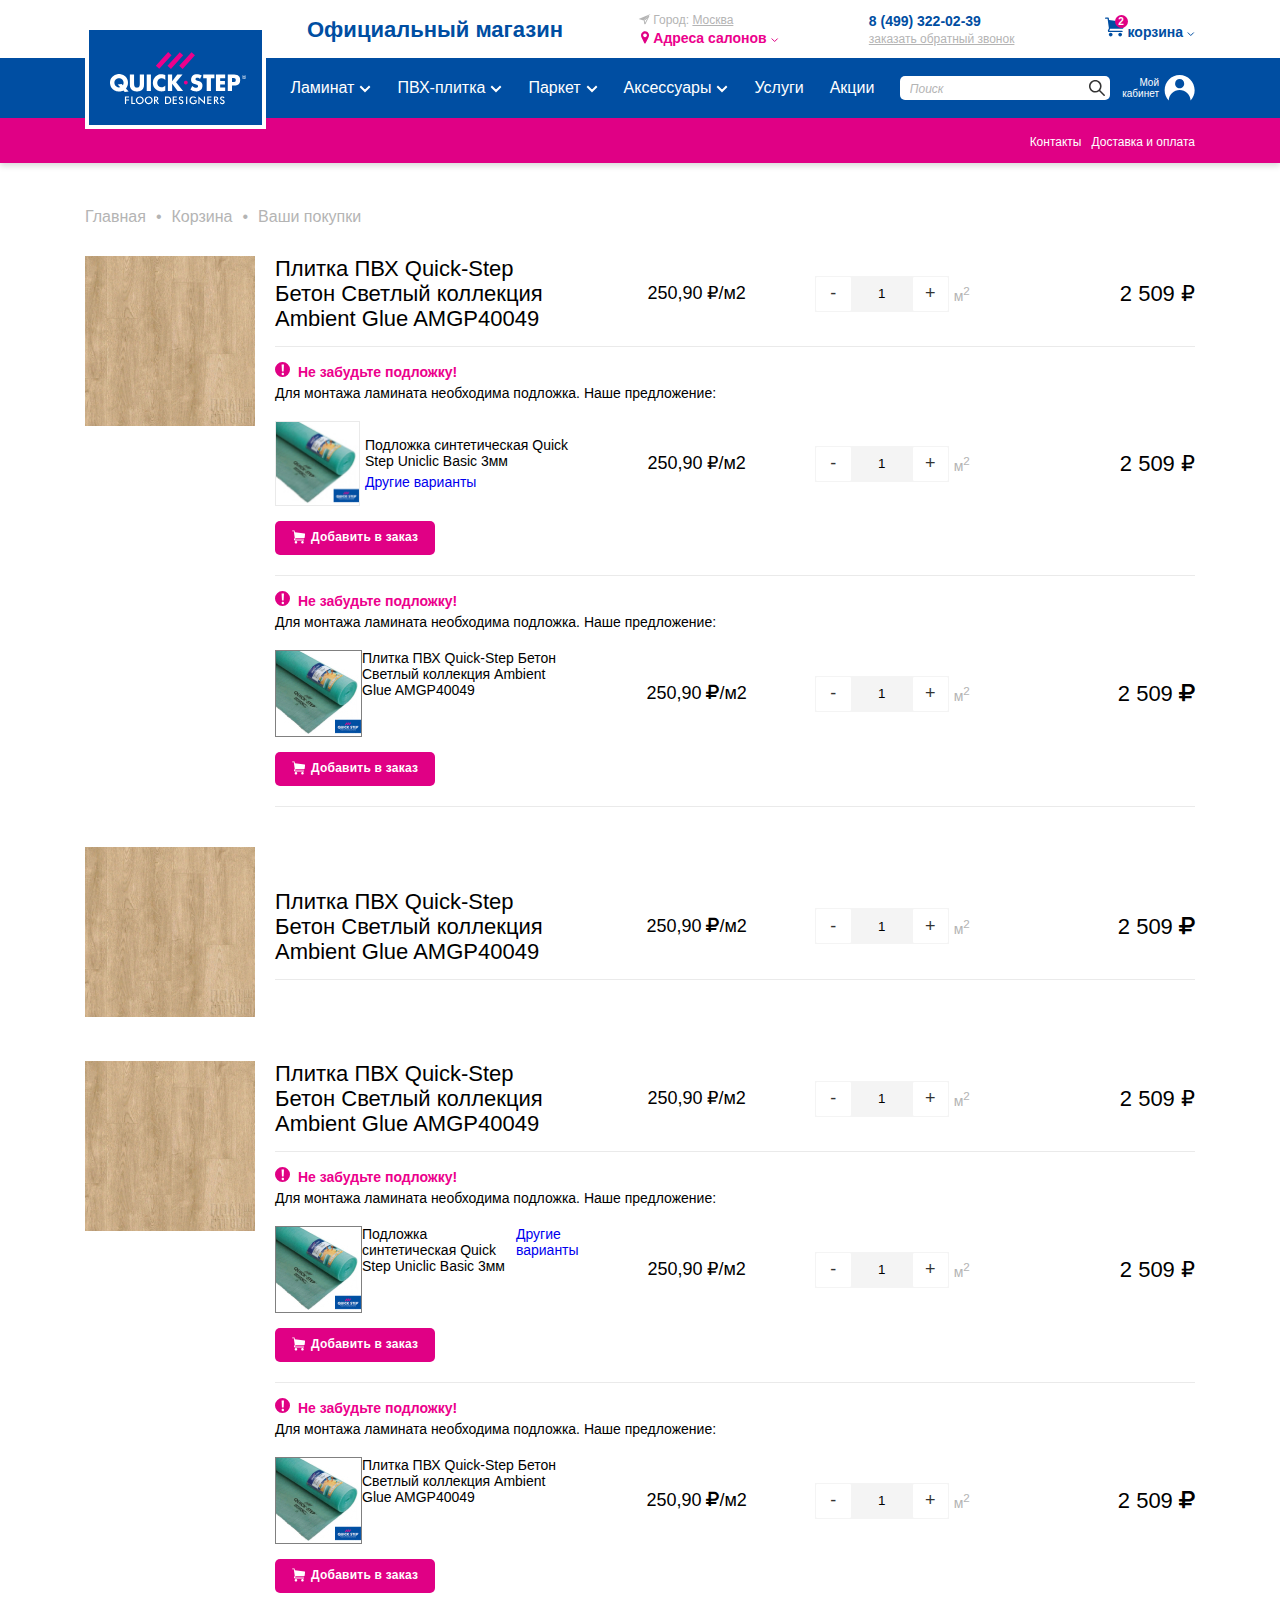
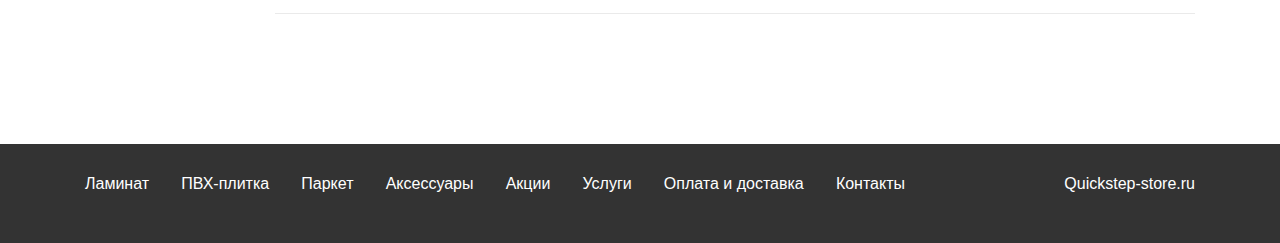
==== cart.html @ 19735b81 "some work with cart mobile" ====
<!DOCTYPE html>
<html lang="en">
<head>
    <meta charset="UTF-8">
    <meta name="viewport" content="initial-scale=1,user-scalable=no,width=device-width,height=device-height"/>
    <title>cart</title>
    <link rel="stylesheet" href="addons/bootstrap/css/bootstrap-grid.css">
    <link rel="stylesheet" type="text/css" href="addons/fancybox/jquery.fancybox.css"/>
    <link rel="stylesheet" href="styles.css">
    <link href="https://stackpath.bootstrapcdn.com/font-awesome/4.7.0/css/font-awesome.min.css" rel="stylesheet"
          integrity="sha384-wvfXpqpZZVQGK6TAh5PVlGOfQNHSoD2xbE+QkPxCAFlNEevoEH3Sl0sibVcOQVnN" crossorigin="anonymous">
</head>
<body>
<!--** desktop header **-->
<header class="header">
    <div class="header__wrapper">
        <!--** top line with contacts, location, cart, and phone **-->
        <div class="header-top__wrapper">
            <div class="container">
                <section class="header-top">
                    <div class="header-top__title">
                        <h1>Официальный магазин</h1>
                    </div>
                    <div class="header-top__location">
                        <span class="header-top__location-link">Город: <a href="#">Москва</a></span>
                        <span class="header-top__location-stores"><a href="#">Адреса салонов <img
                                src="img/location-tick.svg" alt="location tick icon"></a></span>

                    </div>
                    <div class="header-top__contacts">
                        <span class="header-top__contacts__link">8 (499) 322-02-39</span>
                        <a href="#" class="header-top__contacts__feedback">заказать обратный звонок</a>
                    </div>
                    <div class="header-top__cart">
                        <a href="#">
                            <img src="img/cart.svg" alt="cart icon">
                            <span class="cart-count">2</span>
                            <span>корзина</span>
                            <img src="img/cart-tick.svg" alt="cart tick icon">
                        </a>
                    </div>
                </section>
            </div>
        </div>
        <!--** ** **-->
        <div class="header-navbar__wrapper">
            <div class="container">
                <!--** top menu **-->
                <section class="header-navbar">
                    <a href="index.html" class="header-navbar__logo">
                        <img src="img/logo.svg" alt="quickstep logo">
                    </a>
                    <nav class="header-nav">
                        <ul class="header-nav__basic-menu">
                            <!-- ** Top menu item ** -->
                            <li class="header-nav__basic-menu__item has-children">
                                <a href="catalog.html">
                                    Ламинат
                                    <span class="dropdown-toggle"><img src="img/menu-tick.svg"
                                                                       alt="menu tick icon"></span>
                                </a>
                                <ul class="sub-menu">
                                    <li>
                                        <ul class="sub-menu">
                                            <li>
                                                <a href="#" class="sub-menu__title">Популярные цвета:</a>
                                                <ul class="sub-menu">
                                                    <li><a href="#"><img src="img/color-icons/bej.jpg" alt="color-icon">Бежевый</a>
                                                    </li>
                                                    <li><a href="#"><img src="img/color-icons/est.jpg" alt="color-icon">Естественный</a>
                                                    </li>
                                                    <li><a href="#"><img src="img/color-icons/tem-ser.jpg"
                                                                         alt="color-icon">Темно-серый</a></li>
                                                    <li><a href="#"><img src="img/color-icons/tem-kor.jpg"
                                                                         alt="color-icon">Темно-коричневый</a></li>
                                                    <li><a href="#"><img src="img/color-icons/svet-ser.jpg"
                                                                         alt="color-icon">Светло-серый</a></li>
                                                    <li><a href="#"><img src="img/color-icons/vse.jpg" alt="color-icon">Все
                                                        цвета</a></li>
                                                </ul>
                                            </li>
                                        </ul>
                                    </li>
                                    <li>
                                        <ul class="sub-menu">
                                            <li>
                                                <a href="#" class="sub-menu__title">Класс:</a>
                                                <ul class="sub-menu">
                                                    <li><a href="#">32 класс</a></li>
                                                    <li><a href="#">33 класс</a></li>
                                                </ul>
                                            </li>
                                            <li>
                                                <a href="#" class="sub-menu__title">Фаска:</a>
                                                <ul class="sub-menu">
                                                    <li><a href="#">С фаской</a></li>
                                                    <li><a href="#">Без фаски</a></li>
                                                </ul>
                                            </li>
                                        </ul>
                                    </li>
                                    <li>
                                        <ul class="sub-menu">
                                            <li>
                                                <a href="#" class="sub-menu__title">Помещение:</a>
                                                <ul class="sub-menu">
                                                    <li><a href="#">Ванная</a></li>
                                                    <li><a href="#">Гостиная</a></li>
                                                    <li><a href="#">Детская</a></li>
                                                    <li><a href="#">Кухня</a></li>
                                                    <li><a href="#">Магазин</a></li>
                                                </ul>
                                            </li>
                                        </ul>
                                    </li>
                                    <li>
                                        <ul class="sub-menu">
                                            <li>
                                                <a href="#" class="sub-menu__title">Толщина:</a>
                                                <ul class="sub-menu">
                                                    <li><a href="#">2 мм</a></li>
                                                    <li><a href="#">6.5 мм</a></li>
                                                    <li><a href="#">7 мм</a></li>
                                                    <li><a href="#">8 мм</a></li>
                                                    <li><a href="#">8.5 мм</a></li>
                                                </ul>
                                            </li>

                                        </ul>
                                    </li>
                                    <li>
                                        <ul class="sub-menu">
                                            <li>
                                                <a href="#" class="sub-menu__title">Коллекция:</a>
                                                <ul class="sub-menu" style="column-count: 2;column-fill:auto;">
                                                    <li><a href="#">Castle</a></li>
                                                    <li><a href="#">Classic</a></li>
                                                    <li><a href="#">Creo Plus</a></li>
                                                    <li><a href="#">Desire</a></li>
                                                    <li><a href="#">Eligna</a></li>
                                                    <li><a href="#">Eligna Wide New</a></li>
                                                    <li><a href="#">Impressive</a></li>
                                                    <li><a href="#">Impressive Patterns</a></li>
                                                    <li><a href="#">Impressive Ultra</a></li>
                                                    <li><a href="#">Majestic</a></li>
                                                </ul>
                                            </li>
                                        </ul>
                                    </li>
                                </ul>
                            </li>
                            <!-- ** Top menu item ** -->
                            <li class="header-nav__basic-menu__item has-children">
                                <a href="#">
                                    ПВХ-плитка
                                    <span class="dropdown-toggle"><img src="img/menu-tick.svg"
                                                                       alt="menu tick icon"></span>
                                </a>
                                <ul class="sub-menu">
                                    <li>
                                        <ul class="sub-menu">
                                            <li>
                                                <a href="#" class="sub-menu__title">Популярные цвета:</a>
                                                <ul class="sub-menu">
                                                    <li><a href="#"><img src="img/color-icons/bej.jpg" alt="color-icon">Бежевый</a>
                                                    </li>
                                                    <li><a href="#"><img src="img/color-icons/est.jpg" alt="color-icon">Естественный</a>
                                                    </li>
                                                    <li><a href="#"><img src="img/color-icons/tem-ser.jpg"
                                                                         alt="color-icon">Темно-серый</a></li>
                                                    <li><a href="#"><img src="img/color-icons/tem-kor.jpg"
                                                                         alt="color-icon">Темно-коричневый</a></li>
                                                    <li><a href="#"><img src="img/color-icons/svet-ser.jpg"
                                                                         alt="color-icon">Светло-серый</a></li>
                                                    <li><a href="#"><img src="img/color-icons/vse.jpg" alt="color-icon">Все
                                                        цвета</a></li>
                                                </ul>
                                            </li>
                                        </ul>
                                    </li>
                                    <li>
                                        <ul class="sub-menu">
                                            <li>
                                                <a href="#" class="sub-menu__title">Класс:</a>
                                                <ul class="sub-menu">
                                                    <li><a href="#">32 класс</a></li>
                                                    <li><a href="#">33 класс</a></li>
                                                </ul>
                                            </li>
                                            <li>
                                                <a href="#" class="sub-menu__title">Тип укладки:</a>
                                                <ul class="sub-menu">
                                                    <li><a href="#">Замковый</a></li>
                                                    <li><a href="#">Клеевой</a></li>
                                                </ul>
                                            </li>
                                        </ul>
                                    </li>
                                    <li>
                                        <ul class="sub-menu">
                                            <li>
                                                <a href="#" class="sub-menu__title">Помещение:</a>
                                                <ul class="sub-menu">
                                                    <li><a href="#">Ванная</a></li>
                                                    <li><a href="#">Гостиная</a></li>
                                                    <li><a href="#">Детская</a></li>
                                                    <li><a href="#">Кухня</a></li>
                                                    <li><a href="#">Магазин</a></li>
                                                </ul>
                                            </li>
                                        </ul>
                                    </li>
                                    <li>
                                        <ul class="sub-menu">
                                            <li>
                                                <a href="#" class="sub-menu__title">Толщина:</a>
                                                <ul class="sub-menu">
                                                    <li><a href="#">2.5 мм</a></li>
                                                    <li><a href="#">4.5 мм</a></li>
                                                    <li><a href="#">5 мм</a></li>
                                                </ul>
                                            </li>

                                        </ul>
                                    </li>
                                    <li>
                                        <ul class="sub-menu">
                                            <li>
                                                <a href="#" class="sub-menu__title">Коллекция:</a>
                                                <ul class="sub-menu" style="column-count: auto;column-fill:auto;">
                                                    <li><a href="#">Ambient Click </a></li>
                                                    <li><a href="#">Ambient Glue Plus</a></li>
                                                    <li><a href="#">Ambient Rigid Click</a></li>
                                                    <li><a href="#">Balance Click</a></li>
                                                    <li><a href="#">Balance Glue Plus</a></li>
                                                    <li><a href="#">Balance Rigid Click</a></li>
                                                    <li><a href="#">Pulse Click</a></li>
                                                    <li><a href="#">Pulse Rigid Click</a></li>
                                                </ul>
                                            </li>
                                        </ul>
                                    </li>
                                </ul>
                            </li>
                            <!-- ** Top menu item ** -->
                            <li class="header-nav__basic-menu__item has-children">
                                <a href="#">
                                    Паркет
                                    <span class="dropdown-toggle"><img src="img/menu-tick.svg"
                                                                       alt="menu tick icon"></span>
                                </a>
                                <ul class="sub-menu">
                                    <li>
                                        <ul class="sub-menu">
                                            <li>
                                                <a href="#" class="sub-menu__title">Популярные цвета:</a>
                                                <ul class="sub-menu">
                                                    <li><a href="#"><img src="img/color-icons/bej.jpg" alt="color-icon">Бежевый</a>
                                                    </li>
                                                    <li><a href="#"><img src="img/color-icons/est.jpg" alt="color-icon">Естественный</a>
                                                    </li>
                                                    <li><a href="#"><img src="img/color-icons/tem-ser.jpg"
                                                                         alt="color-icon">Темно-серый</a></li>
                                                    <li><a href="#"><img src="img/color-icons/tem-kor.jpg"
                                                                         alt="color-icon">Темно-коричневый</a></li>
                                                    <li><a href="#"><img src="img/color-icons/svet-ser.jpg"
                                                                         alt="color-icon">Светло-серый</a></li>
                                                    <li><a href="#"><img src="img/color-icons/vse.jpg" alt="color-icon">Все
                                                        цвета</a></li>
                                                </ul>
                                            </li>
                                        </ul>
                                    </li>
                                    <li>
                                        <ul class="sub-menu">
                                            <li>
                                                <a href="#" class="sub-menu__title">Порода дерева:</a>
                                                <ul class="sub-menu">
                                                    <li><a href="#">Дуб</a></li>
                                                    <li><a href="#">Орех</a></li>
                                                </ul>
                                            </li>
                                            <li>
                                                <a href="#" class="sub-menu__title">Ширина доски:</a>
                                                <ul class="sub-menu">
                                                    <li><a href="#">Узкая</a></li>
                                                    <li><a href="#">Средняя</a></li>
                                                    <li><a href="#">Широкая</a></li>
                                                </ul>
                                            </li>
                                        </ul>
                                    </li>

                                    <li>
                                        <ul class="sub-menu">
                                            <li>
                                                <a href="#" class="sub-menu__title">Коллекция:</a>
                                                <ul class="sub-menu" style="column-count: auto;column-fill:auto;">
                                                    <li><a href="#">Castello</a></li>
                                                    <li><a href="#">Imperio</a></li>
                                                    <li><a href="#">Massimo</a></li>
                                                    <li><a href="#">Palazzo</a></li>
                                                </ul>
                                            </li>
                                        </ul>
                                    </li>
                                    <!-- ** Empty menu item for normal arrage ** -->
                                    <li>
                                        <ul class="sub-menu" style="opacity: 0">
                                            <li>
                                                <a href="#" class="sub-menu__title">Помещение:</a>
                                                <ul class="sub-menu">

                                                </ul>
                                            </li>
                                        </ul>
                                    </li>
                                </ul>
                            </li>
                            <!-- ** Top menu item ** -->
                            <li class="header-nav__basic-menu__item has-children">
                                <a href="#">
                                    Аксессуары
                                    <span class="dropdown-toggle"><img src="img/menu-tick.svg"
                                                                       alt="menu tick icon"></span>
                                </a>
                                <ul class="sub-menu" style="width: 65%">
                                    <li>
                                        <ul class="sub-menu">
                                            <li>
                                                <ul class="sub-menu" style="column-count: 2;column-fill:auto;">
                                                    <li><a href="#">Подложки</a></li>
                                                    <li><a href="#">Плинтус</a></li>
                                                    <li><a href="#">Профиль</a></li>
                                                    <li><a href="#">Клей</a></li>
                                                    <li><a href="#">Средства по уходу</a></li>
                                                    <li><a href="#">Средства для ремонита</a></li>
                                                </ul>
                                            </li>
                                        </ul>
                                    </li>
                                    <li>
                                        <ul class="sub-menu" style="opacity: 0">
                                            <li>
                                                <a href="#" class="sub-menu__title">Помещение:</a>
                                                <ul class="sub-menu">
                                                </ul>
                                            </li>
                                        </ul>
                                    </li>
                                </ul>
                            </li>
                            <li class="header-nav__basic-menu__item"><a href="#">Услуги</a></li>
                            <li class="header-nav__basic-menu__item"><a href="#">Акции</a></li>
                        </ul>
                    </nav>
                    <!--** ** **-->

                    <!--** search block on navbar **-->
                    <div class="header-navbar__search">
                        <input type="text" name="search" placeholder="Поиск">
                        <img class="header-navbar__search-icon" src="img/search.svg" alt="search icon">
                    </div>
                    <!--** ** **-->
                    <!--** account icon with description on navbar **-->
                    <div class="header-navbar__account">
                        <a href="javascript:" data-fancybox data-src="#login-desktop">
                            <div class="header-navbar__account-text-block">
                                Мой<br>кабинет
                            </div>
                            <img src="img/account.svg" alt="account icon">
                        </a>
                    </div>
                    <!--** ** **-->
                </section>
            </div>
        </div>
        <div class="header-bottom__wrapper">
            <div class="container">
                <section class="header-bottom">
                    <ul class="header-bottom__menu">
                        <li class="header-bottom__menu-item"><a href="#">Контакты</a></li>
                        <li class="header-bottom__menu-item"><a href="#">Доставка и оплата</a></li>
                    </ul>
                </section>
            </div>
        </div>
    </div>
    <div class="header-separator"></div>
</header>
<!--** ** **-->

<!--** mobile header **-->
<header class="header-mobile">
    <div class="header-mobile-separator"></div>
    <div class="header-mobile__wrapper">
        <div class="navbar-mobile__wrapper">
            <div class="mobile-menu">
                <ul>
                    <li class="has-children">
                        <a href="#">
                            <span>Ламинат</span>
                            <img src="img/menu-tick.svg" alt="">
                        </a>
                    </li>
                    <li class="child">
                        <div class="sub-menu__content">
                            <div class="sub-menu__title">
                                <a href="#" class="title-link">
                                    <img src="img/mob-menu-link.svg" alt="link arrow">
                                    Ламинат
                                </a>
                                <a href="catalog.html" class="btn-show-all">показать всё</a>
                            </div>
                            <h4>Уточните цвет:</h4>
                            <div class="sub-menu__color-filters">
                                <label>
                                    <input type="checkbox" name="">
                                    <span>
                                       <img src="img/color-icons/color-1.jpg" alt="">
                                    </span>
                                </label>
                                <label>
                                    <input type="checkbox" name="">
                                    <span>
                                       <img src="img/color-icons/color-2.jpg" alt="">
                                    </span>
                                </label>
                                <label>
                                    <input type="checkbox" name="">
                                    <span>
                                       <img src="img/color-icons/color-3.jpg" alt="">
                                    </span>
                                </label>
                                <label>
                                    <input type="checkbox" name="">
                                    <span>
                                       <img src="img/color-icons/color-4.jpg" alt="">
                                    </span>
                                </label>
                                <label>
                                    <input type="checkbox" name="">
                                    <span>
                                       <img src="img/color-icons/color-5.jpg" alt="">
                                    </span>
                                </label>
                                <label>
                                    <input type="checkbox" name="">
                                    <span>
                                       <img src="img/color-icons/color-6.jpg" alt="">
                                    </span>
                                </label>
                                <label>
                                    <input type="checkbox" name="">
                                    <span>
                                       <img src="img/color-icons/color-7.jpg" alt="">
                                    </span>
                                </label>
                                <label>
                                    <input type="checkbox" name="">
                                    <span>
                                       <img src="img/color-icons/color-8.jpg" alt="">
                                    </span>
                                </label>
                            </div>

                            <div class="sub-menu__select-filters">
                                <div class="select-item">
                                    <select name="select1" id="select1">
                                        <option value="" selected disabled>Класс нагрузки</option>
                                        <option value="1">Класс 1</option>
                                        <option value="2">Класс 2</option>
                                        <option value="3">Класс 3</option>
                                    </select>
                                </div>
                                <div class="select-item">
                                    <select name="select1" id="select1">
                                        <option value="" selected disabled>Фаска</option>
                                        <option value="1">Класс 1</option>
                                        <option value="2">Класс 2</option>
                                        <option value="3">Класс 3</option>
                                    </select>
                                </div>
                                <div class="select-item">
                                    <select name="select1" id="select1">
                                        <option value="" selected disabled>Толщина</option>
                                        <option value="1">Класс 1</option>
                                        <option value="2">Класс 2</option>
                                        <option value="3">Класс 3</option>
                                    </select>
                                </div>
                                <div class="select-item">
                                    <select name="select1" id="select1">
                                        <option value="" selected disabled>Помещение</option>
                                        <option value="1">Класс 1</option>
                                        <option value="2">Класс 2</option>
                                        <option value="3">Класс 3</option>
                                    </select>
                                </div>
                            </div>
                            <div class="sub-menu__buttons">
                                <button class="btn-select">Подобрать</button>
                                <a href="#" class="btn-reset">Сбросить фильтр</a>
                            </div>
                        </div>
                    </li>
                    <li class="has-children">
                        <a href="#">
                            <span>ПВХ-плитка</span>
                            <img src="img/menu-tick.svg" alt="" style="fill:black">
                        </a>

                    </li>
                    <li class="child">
                        <div class="sub-menu__content">
                            <div class="sub-menu__title">
                                <a href="#" class="title-link">
                                    <img src="img/mob-menu-link.svg" alt="link arrow">
                                    ПВХ-плитка
                                </a>
                                <a href="#" class="btn-show-all">показать всё</a>
                            </div>
                            <h4>Уточните цвет:</h4>
                            <div class="sub-menu__color-filters">
                                <label>
                                    <input type="checkbox" name="">
                                    <span>
                                       <img src="img/color-icons/color-1.jpg" alt="">
                                    </span>
                                </label>
                                <label>
                                    <input type="checkbox" name="">
                                    <span>
                                       <img src="img/color-icons/color-2.jpg" alt="">
                                    </span>
                                </label>
                                <label>
                                    <input type="checkbox" name="">
                                    <span>
                                       <img src="img/color-icons/color-3.jpg" alt="">
                                    </span>
                                </label>
                                <label>
                                    <input type="checkbox" name="">
                                    <span>
                                       <img src="img/color-icons/color-4.jpg" alt="">
                                    </span>
                                </label>
                                <label>
                                    <input type="checkbox" name="">
                                    <span>
                                       <img src="img/color-icons/color-5.jpg" alt="">
                                    </span>
                                </label>
                                <label>
                                    <input type="checkbox" name="">
                                    <span>
                                       <img src="img/color-icons/color-6.jpg" alt="">
                                    </span>
                                </label>
                                <label>
                                    <input type="checkbox" name="">
                                    <span>
                                       <img src="img/color-icons/color-7.jpg" alt="">
                                    </span>
                                </label>
                                <label>
                                    <input type="checkbox" name="">
                                    <span>
                                       <img src="img/color-icons/color-8.jpg" alt="">
                                    </span>
                                </label>
                            </div>

                            <div class="sub-menu__select-filters">
                                <div class="select-item">
                                    <select name="select1" id="select1">
                                        <option value="" selected disabled>Класс нагрузки</option>
                                        <option value="1">Класс 1</option>
                                        <option value="2">Класс 2</option>
                                        <option value="3">Класс 3</option>
                                    </select>
                                </div>
                                <div class="select-item">
                                    <select name="select1" id="select1">
                                        <option value="" selected disabled>Фаска</option>
                                        <option value="1">Класс 1</option>
                                        <option value="2">Класс 2</option>
                                        <option value="3">Класс 3</option>
                                    </select>
                                </div>
                                <div class="select-item">
                                    <select name="select1" id="select1">
                                        <option value="" selected disabled>Толщина</option>
                                        <option value="1">Класс 1</option>
                                        <option value="2">Класс 2</option>
                                        <option value="3">Класс 3</option>
                                    </select>
                                </div>
                                <div class="select-item">
                                    <select name="select1" id="select1">
                                        <option value="" selected disabled>Помещение</option>
                                        <option value="1">Класс 1</option>
                                        <option value="2">Класс 2</option>
                                        <option value="3">Класс 3</option>
                                    </select>
                                </div>
                            </div>
                            <div class="sub-menu__buttons">
                                <button class="btn-select">Подобрать</button>
                                <a href="#" class="btn-reset">Сбросить фильтр</a>
                            </div>
                        </div>
                    </li>
                    <li class="has-children">
                        <a href="#">
                            <span>Паркет</span>
                            <img src="img/menu-tick.svg" alt="">
                        </a>
                    </li>
                    <li class="child">
                        <div class="sub-menu__content">
                            <div class="sub-menu__title">
                                <a href="#" class="title-link">
                                    <img src="img/mob-menu-link.svg" alt="link arrow">
                                    Паркет
                                </a>
                                <a href="#" class="btn-show-all">показать всё</a>
                            </div>
                            <h4>Уточните цвет:</h4>
                            <div class="sub-menu__color-filters">
                                <label>
                                    <input type="checkbox" name="">
                                    <span>
                                       <img src="img/color-icons/color-1.jpg" alt="">
                                    </span>
                                </label>
                                <label>
                                    <input type="checkbox" name="">
                                    <span>
                                       <img src="img/color-icons/color-2.jpg" alt="">
                                    </span>
                                </label>
                                <label>
                                    <input type="checkbox" name="">
                                    <span>
                                       <img src="img/color-icons/color-3.jpg" alt="">
                                    </span>
                                </label>
                                <label>
                                    <input type="checkbox" name="">
                                    <span>
                                       <img src="img/color-icons/color-4.jpg" alt="">
                                    </span>
                                </label>
                                <label>
                                    <input type="checkbox" name="">
                                    <span>
                                       <img src="img/color-icons/color-5.jpg" alt="">
                                    </span>
                                </label>
                                <label>
                                    <input type="checkbox" name="">
                                    <span>
                                       <img src="img/color-icons/color-6.jpg" alt="">
                                    </span>
                                </label>
                                <label>
                                    <input type="checkbox" name="">
                                    <span>
                                       <img src="img/color-icons/color-7.jpg" alt="">
                                    </span>
                                </label>
                                <label>
                                    <input type="checkbox" name="">
                                    <span>
                                       <img src="img/color-icons/color-8.jpg" alt="">
                                    </span>
                                </label>
                            </div>

                            <div class="sub-menu__select-filters">
                                <div class="select-item">
                                    <select name="select1" id="select1">
                                        <option value="" selected disabled>Порода дерева</option>
                                        <option value="1">Класс 1</option>
                                        <option value="2">Класс 2</option>
                                        <option value="3">Класс 3</option>
                                    </select>
                                </div>
                                <div class="select-item">
                                    <select name="select1" id="select1">
                                        <option value="" selected disabled>Коллекция</option>
                                        <option value="1">Класс 1</option>
                                        <option value="2">Класс 2</option>
                                        <option value="3">Класс 3</option>
                                    </select>
                                </div>
                                <div class="select-item">
                                    <select name="select1" id="select1">
                                        <option value="" selected disabled>Ширина доски</option>
                                        <option value="1">Класс 1</option>
                                        <option value="2">Класс 2</option>
                                        <option value="3">Класс 3</option>
                                    </select>
                                </div>
                            </div>
                            <div class="sub-menu__buttons">
                                <button class="btn-select">Подобрать</button>
                                <a href="#" class="btn-reset">Сбросить фильтр</a>
                            </div>
                        </div>
                    </li>
                    <li class="has-children">
                        <a href="#">
                            <span>Аксессуары</span>
                            <img src="img/menu-tick.svg" alt="" style="fill:black">
                        </a>
                    </li>
                    <li class="child">
                        <div class="sub-menu__content">
                            <div class="sub-menu__title">
                                <a href="#" class="title-link">
                                    <img src="img/mob-menu-link.svg" alt="link arrow">
                                    Аксессуары
                                </a>
                                <a href="#" class="btn-show-all">показать всё</a>
                            </div>

                            <div class="sub-menu__checkboxes">
                                <input type="checkbox" class="custom-checkbox" id="check1" name="check1">
                                <label for="check1">
                                    Подложки
                                </label>

                                <input type="checkbox" class="custom-checkbox" id="check2" name="check2">
                                <label for="check2">
                                    Профиль
                                </label>

                                <input type="checkbox" class="custom-checkbox" id="check3" name="check3">
                                <label for="check3">
                                    Плинтус
                                </label>

                                <input type="checkbox" class="custom-checkbox" id="check4" name="check4">
                                <label for="check4">
                                    Клей
                                </label>

                                <input type="checkbox" class="custom-checkbox" id="check5" name="check5">
                                <label for="check5">
                                    Средства по уходу
                                </label>

                                <input type="checkbox" class="custom-checkbox" id="check6" name="check6">
                                <label for="check6">
                                    Средства для ремонта
                                </label>
                            </div>

                            <div class="sub-menu__buttons">
                                <button class="btn-select">Подобрать</button>
                                <a href="#" class="btn-reset">Сбросить фильтр</a>
                            </div>
                        </div>
                    </li>
                    <li><a href="">Услуги</a></li>
                    <li><a href="">Акции</a></li>
                    <li class="location">
                        <a href="#">
                            <img src="img/location-mob.svg" alt="">
                            Адреса салонов
                        </a>
                    </li>
                </ul>
            </div>
            <div class="container">
                <div class="navbar-mobile">
                    <div class="side-group">
                        <a href="#" class="navbar-mobile__hamburger">
                            <span></span>
                            <span></span>
                            <span></span>
                        </a>
                        <a href="#" class="navbar-mobile__search"><img src="img/search-mob.svg" alt="search icon"></a>
                    </div>
                    <div class="logo-mobile">
                        <a href="#"><img src="img/logo-mob.svg" alt="logo" style="width: 95px;height: 38px"></a>
                    </div>
                    <div class="side-group">
                        <a href="#" class="navbar-mobile__tel"><img src="img/tel.svg" alt="tel menu icon"></a>
                        <a href="#" class="navbar-mobile__cart">
                            <img src="img/cart-mob.svg" alt="cart menu icon">
                            <span class="cart-count">2</span>
                        </a>
                    </div>
                    <div class="search-bar hidden">
                        <input type="text" placeholder="Поиск" data-selector="search-box"
                               id="global-header-search-input" data-search-page-url="/ru-ru/поиск">
                        <a href="#" alt="search" class="">
                            <svg width="25" height="27" viewBox="0 0 25 27" fill="none"
                                 xmlns="http://www.w3.org/2000/svg">
                                <rect width="25" height="26.25" fill=""/>
                                <path d="M15.5463 20.8758C12.0664 23.5828 7.035 23.3388 3.84328 20.1436C0.385574 16.6822 0.385574 11.0575 3.84328 7.59605C7.30098 4.13465 12.9197 4.13465 16.3774 7.59605C19.5692 10.7912 19.8241 15.828 17.1089 19.3116L22.1876 24.0607C22.6198 24.4934 22.6198 25.1923 22.1876 25.625C21.7554 26.0577 21.0572 26.0577 20.625 25.625L15.5463 20.8758ZM14.8037 18.5682C17.397 15.9722 17.397 11.7564 14.8037 9.14924C12.2105 6.5421 7.99917 6.55319 5.39481 9.14924C2.79045 11.7453 2.80153 15.9611 5.39481 18.5682C7.98809 21.1754 12.2105 21.1754 14.8037 18.5682Z"
                                      fill="white"/>
                            </svg>
                        </a>
                    </div>
                </div>
            </div>
        </div>
        <div class="navbar-mobile-extra__wrapper">
            <div class="container">
                <div class="navbar-mobile-extra">
                    <span class="location">
                        <a href="#">Москва</a>
                    </span>
                    <span class="stores">
                        <a href="#">Адреса салонов<img src="img/location-tick.svg" alt="location icon"></a>
                    </span>
                    <span class="account">
                        <a href="javascript:" data-fancybox data-src="#login-desktop"><img src="img/account-gray.svg"
                                                                                           alt="account icon"></a>
                    </span>
                </div>
            </div>
        </div>
    </div>
</header>
<!--** ** **-->

<main class="main">

    <div class="container">
        <!--** breadcrubms **-->
        <div class="breadcrumbs">
            <a href="#">Главная</a>
            <span>•</span>
            <a href="#">Корзина</a>
            <span>•</span>
            <a href="#">Ваши покупки</a>
        </div>
        <!--** ** **-->

        <!--** cart container **-->
         <div class="cart-goods-container">
             <div class="cart-goods-item">
                <div class="cart-goods-item__thumbnail">
                    <img src="img/other/cart-ex.jpg" alt="thumbnail">
                </div>
                 <div class="cart-goods-item__content">

                     <div class="cart-goods-item__content-main">
                         <div class="cart-item-template cart-item">
                             <div class="title">
                                 Плитка ПВХ Quick-Step Бетон Светлый коллекция Ambient Glue AMGP40049
                             </div>
                             <div class="price">
                                 250,90 ₽/м2
                             </div>
                             <div class="qty">
                                 <div class="qty">
                                     <div class="qty__input">
                                         <input class="arrows" type="button" value="-" name="minus">
                                         <input class="qty" type="text" name="quantity" value="1">
                                         <input class="arrows" type="button" value="+" name="plus">
                                     </div>
                                     <span>м<sup>2</sup></span>
                                 </div>
                             </div>
                             <div class="total-price">
                                 2 509 ₽
                             </div>
                         </div>
                     </div>

                    <div class="cart-goods-item__content-extra">
                        <div class="cart-goods-item__content-extra-title">
                            <span><img src="img/attention.svg" alt="">Не забудьте подложку!</span>
                            Для монтажа ламината необходима подложка. Наше предложение:
                        </div>
                        <div class="cart-item-template cart-offer">
                            <div class="title">
                                <div class="img-box">
                                    <img src="img/other/cart-extra-thumb-1.jpg" alt="">
                                </div>
                                <div class="title-desc">
                                    <p>Подложка синтетическая Quick Step Uniclic Basic 3мм</i></p>
                                    <a href="#">Другие варианты</a>
                                </div>
                            </div>
                            <div class="price">
                                250,90 ₽/м2
                            </div>
                            <div class="qty">
                                <div class="qty">
                                    <div class="qty__input">
                                        <input class="arrows" type="button" value="-" name="minus">
                                        <input class="qty" type="text" name="quantity" value="1">
                                        <input class="arrows" type="button" value="+" name="plus">
                                    </div>
                                    <span>м<sup>2</sup></span>
                                </div>
                            </div>
                            <div class="total-price">
                                2 509 ₽
                            </div>
                        </div>
                        <div class="cart-goods-item__content-extra-button">
                            <a href="#" class="pink-btn">
                                <img src="img/cart-btn.svg" alt="">
                                Добавить в заказ
                            </a>
                        </div>
                        <div class="cart-goods-item__content-extra-title">
                            <span><img src="img/attention.svg" alt="">Не забудьте подложку!</span>
                            Для монтажа ламината необходима подложка. Наше предложение:
                        </div>
                        <div class="cart-item-template cart-offer">
                            <div class="title">
                                <img src="img/other/cart-extra-thumb-1.jpg" alt="">
                                Плитка ПВХ Quick-Step Бетон Светлый коллекция Ambient Glue AMGP40049
                            </div>
                            <div class="price">
                                250,90 <i class="fa fa-rub" aria-hidden="true"></i>/м2
                            </div>
                            <div class="qty">
                                <div class="qty">
                                    <div class="qty__input">
                                        <input class="arrows" type="button" value="-" name="minus">
                                        <input class="qty" type="text" name="quantity" value="1">
                                        <input class="arrows" type="button" value="+" name="plus">
                                    </div>
                                    <span>м<sup>2</sup></span>
                                </div>
                            </div>
                            <div class="total-price">
                                2 509 <i class="fa fa-rub" aria-hidden="true"></i>
                            </div>
                        </div>
                        <div class="cart-goods-item__content-extra-button">
                            <a href="#" class="pink-btn">
                                <img src="img/cart-btn.svg" alt="">
                                Добавить в заказ
                            </a>
                        </div>
                    </div>
                 </div>
             </div>
             <div class="cart-goods-item">
                 <div class="cart-goods-item__thumbnail">
                     <img src="img/other/cart-ex.jpg" alt="thumbnail">
                 </div>
                 <div class="cart-goods-item__content">
                     <div class="cart-goods-item__content-main">
                         <div class="cart-item-template cart-item">
                             <div class="title">
                                 Плитка ПВХ Quick-Step Бетон Светлый коллекция Ambient Glue AMGP40049
                             </div>
                             <div class="price">
                                 250,90 <i class="fa fa-rub" aria-hidden="true"></i>/м2
                             </div>
                             <div class="qty">
                                 <div class="qty">
                                     <div class="qty__input">
                                         <input class="arrows" type="button" value="-" name="minus">
                                         <input class="qty" type="text" name="quantity" value="1">
                                         <input class="arrows" type="button" value="+" name="plus">
                                     </div>
                                     <span>м<sup>2</sup></span>
                                 </div>
                             </div>
                             <div class="total-price">
                                 2 509 <i class="fa fa-rub" aria-hidden="true"></i>
                             </div>
                         </div>
                     </div>
                     <div class="cart-goods-item__content-extra" style="display: none">
                         <div class="cart-item-template cart-offer">
                             <div class="title">
                                 <img src="img/other/cart-extra-thumb.jpg" alt="">
                                 Плитка ПВХ Quick-Step Бетон Светлый коллекция Ambient Glue AMGP40049
                             </div>
                             <div class="price">
                                 250,90 <i class="fa fa-rub" aria-hidden="true"></i>/м2
                             </div>
                             <div class="qty">
                                 <div class="qty">
                                     <div class="qty__input">
                                         <input class="arrows" type="button" value="-" name="minus">
                                         <input class="qty" type="text" name="quantity" value="1">
                                         <input class="arrows" type="button" value="+" name="plus">
                                     </div>
                                     <span>м<sup>2</sup></span>
                                 </div>
                             </div>
                             <div class="total-price">
                                 2 509 <i class="fa fa-rub" aria-hidden="true"></i>
                             </div>
                         </div>
                         <div class="cart-item-template cart-offer">
                             <div class="title">
                                 <img src="img/other/cart-extra-thumb.jpg" alt="">
                                 Плитка ПВХ Quick-Step Бетон Светлый коллекция Ambient Glue AMGP40049
                             </div>
                             <div class="price">
                                 250,90 <i class="fa fa-rub" aria-hidden="true"></i>/м2
                             </div>
                             <div class="qty">
                                 <div class="qty">
                                     <div class="qty__input">
                                         <input class="arrows" type="button" value="-" name="minus">
                                         <input class="qty" type="text" name="quantity" value="1">
                                         <input class="arrows" type="button" value="+" name="plus">
                                     </div>
                                     <span>м<sup>2</sup></span>
                                 </div>
                             </div>
                             <div class="total-price">
                                 2 509 <i class="fa fa-rub" aria-hidden="true"></i>
                             </div>
                         </div>
                     </div>
                 </div>
             </div>
             <div class="cart-goods-item">
                 <div class="cart-goods-item__thumbnail">
                     <img src="img/other/cart-ex.jpg" alt="thumbnail">
                 </div>
                 <div class="cart-goods-item__content">
                     <div class="cart-goods-item__content-main">
                         <div class="cart-item-template cart-item">
                             <div class="title">
                                 Плитка ПВХ Quick-Step Бетон Светлый коллекция Ambient Glue AMGP40049
                             </div>
                             <div class="price">
                                 250,90 ₽/м2
                             </div>
                             <div class="qty">
                                 <div class="qty">
                                     <div class="qty__input">
                                         <input class="arrows" type="button" value="-" name="minus">
                                         <input class="qty" type="text" name="quantity" value="1">
                                         <input class="arrows" type="button" value="+" name="plus">
                                     </div>
                                     <span>м<sup>2</sup></span>
                                 </div>
                             </div>
                             <div class="total-price">
                                 2 509 ₽
                             </div>
                         </div>
                     </div>
                     <div class="cart-goods-item__content-extra">
                         <div class="cart-goods-item__content-extra-title">
                             <span><img src="img/attention.svg" alt="">Не забудьте подложку!</span>
                             Для монтажа ламината необходима подложка. Наше предложение:
                         </div>
                         <div class="cart-item-template cart-offer">
                             <div class="title">
                                 <img src="img/other/cart-extra-thumb-1.jpg" alt="">

                                 Подложка синтетическая Quick Step Uniclic Basic 3мм
                                 <a href="#" style="display: block">Другие варианты</a>

                             </div>
                             <div class="price">
                                 250,90 ₽/м2
                             </div>
                             <div class="qty">
                                 <div class="qty">
                                     <div class="qty__input">
                                         <input class="arrows" type="button" value="-" name="minus">
                                         <input class="qty" type="text" name="quantity" value="1">
                                         <input class="arrows" type="button" value="+" name="plus">
                                     </div>
                                     <span>м<sup>2</sup></span>
                                 </div>
                             </div>
                             <div class="total-price">
                                 2 509 ₽
                             </div>
                         </div>
                         <div class="cart-goods-item__content-extra-button">
                             <a href="#" class="pink-btn">
                                 <img src="img/cart-btn.svg" alt="">
                                 Добавить в заказ
                             </a>
                         </div>
                         <div class="cart-goods-item__content-extra-title">
                             <span><img src="img/attention.svg" alt="">Не забудьте подложку!</span>
                             Для монтажа ламината необходима подложка. Наше предложение:
                         </div>
                         <div class="cart-item-template cart-offer">
                             <div class="title">
                                 <img src="img/other/cart-extra-thumb-1.jpg" alt="">
                                 Плитка ПВХ Quick-Step Бетон Светлый коллекция Ambient Glue AMGP40049
                             </div>
                             <div class="price">
                                 250,90 <i class="fa fa-rub" aria-hidden="true"></i>/м2
                             </div>
                             <div class="qty">
                                 <div class="qty">
                                     <div class="qty__input">
                                         <input class="arrows" type="button" value="-" name="minus">
                                         <input class="qty" type="text" name="quantity" value="1">
                                         <input class="arrows" type="button" value="+" name="plus">
                                     </div>
                                     <span>м<sup>2</sup></span>
                                 </div>
                             </div>
                             <div class="total-price">
                                 2 509 <i class="fa fa-rub" aria-hidden="true"></i>
                             </div>
                         </div>
                         <div class="cart-goods-item__content-extra-button">
                             <a href="#" class="pink-btn">
                                 <img src="img/cart-btn.svg" alt="">
                                 Добавить в заказ
                             </a>
                         </div>
                     </div>
                 </div>
             </div>
         </div>
        <!--** ** **-->
    </div>
</main>

<footer class="footer">
    <div class="container">
        <nav class="footer-nav">
            <ul class="footer-nav__menu">
                <li><a href="">Ламинат</a></li>
                <li><a href="">ПВХ-плитка</a></li>
                <li><a href="">Паркет</a></li>
                <li><a href="">Аксессуары</a></li>
                <li><a href="">Акции</a></li>
                <li><a href="">Услуги</a></li>
                <li><a href="">Оплата и доставка</a></li>
                <li><a href="">Контакты</a></li>
            </ul>
            <a href="#" class="footer-nav__sideLink">Quickstep-store.ru</a>
        </nav>
        <nav class="footer-nav-mobile">
            <div class="row footer-nav-mobile__menu">
                <div class="col-6">
                    <ul>
                        <li><a href="">Ламинат</a></li>
                        <li><a href="">ПВХ-плитка</a></li>
                        <li><a href="">Паркет</a></li>
                        <li><a href="">Аксессуары</a></li>
                    </ul>
                </div>
                <div class="col-6">
                    <ul>
                        <li><a href="">Акции</a></li>
                        <li><a href="">Услуги</a></li>
                        <li><a href="">Оплата и доставка</a></li>
                        <li><a href="">Контакты</a></li>
                    </ul>
                </div>
            </div>
            <a class="footer-nav-mobile__link" href="#">Quickstep-store.ru 2020</a>
        </nav>
    </div>
</footer>

<!--** ** **-->
<!--** modals **-->
<!--** ** **-->

<!--** login modal **-->
<div class="login-desktop-modal" id="login-desktop">
    <div class="login-desktop-modal__form">
        <h2>Вход в личный кабинет</h2>
        <form action="#" name="f_login">
            <input type="text" placeholder="Логин" id="f_login" name="f_login">
            <input type="password" placeholder="Пароль" id="f_password" name="f_password">
            <button type="submit" class="btn">
                Войти
            </button>
        </form>
        <a href="#">Регистрация</a>
    </div>
</div>
<!--** ** **-->

<!--** add to cart modal **-->
<div class="add-to-cart-modal" id="add-to-cart">
    <div class="add-to-cart-modal__header">
        <h2>Товар добавлен в корзину:</h2>
    </div>
    <div class="add-to-cart-modal__content">
        <div class="thumbnail">
            <img src="img/thumbnail.jpg" alt="thumbnail">
        </div>
        <div class="description">
            <div class="title">Дуб пустынный теплый натуральный</div>
            <a href="#" class="btn-std">Перейти в корзину</a>
            <a href="#" class="btn-std">Продолжить покупки</a>
        </div>
    </div>
</div>
<!--** ** **-->

<!--** one click modal **-->
<div class="one-click-modal" id="one-click">
    <div class="one-click-modal__header">
        <h2>Дуб пустынный теплый натуральный</h2>
    </div>
    <form action="">
        <div class="one-click-modal__content">
            <div class="thumbnail">
                <img src="img/one-click-thumb.jpg" alt="thumbnail">
            </div>
            <div class="description">
                <div class="description__mobile">
                    <h4>Дуб пустынный теплый натуральный</h4>
                    <p>Площадь помещения</p>
                </div>
                <div class="qty">
                    <div class="qty__input">
                        <input class="arrows" type="button" value="-" name="">
                        <input class="qty" type="text" name="quantity" value="1">
                        <input class="arrows" type="button" value="+" name="">
                    </div>
                    <span>м<sup>2</sup></span>
                </div>
                <input type="tel" class="tel" placeholder="+7 (090) 300 02 43">
                <button type="submit" class="btn-std">Заказать звонок</button>
            </div>
        </div>
    </form>
    <div class="one-click-modal__footer">
        <p>Менеджер позвонит вам для уточнения деталей</p>
        <input type="tel" class="tel" placeholder="+7 (___)___-__-__">
        <button type="submit" class="btn-std">Заказать звонок</button>
    </div>
</div>
<!--** ** **-->


<!--Scripts load-->
<script src="js/jquery-1.9.1.min.js"></script>
<script src="js/blazy.min.js"></script>
<script type="text/javascript" src="addons/fancybox/jquery.fancybox.js"></script>
<script type="text/javascript" src="js/quick.js"></script>

<!--***-->

</body>
</html>

<!-- <a href="javascript:" data-fancybox data-src="#feedback-mobile" class="btn btn--light">Связаться с дизайнером</a> -->
---- styles.css ----
ul {
  list-style: none; }

select, button {
  outline: none;
  border: none; }

button:hover {
  border: none; }

a {
  text-decoration: none;
  padding: 0;
  margin: 0; }

* {
  margin: 0;
  padding: 0;
  box-sizing: border-box; }

body {
  font-family: Arial, sans-serif;
  font-style: normal; }

.rub {
  font-family: 'PT Sans', serif; }

.b-lazy {
  transition: opacity 500ms ease-in-out;
  max-width: 100%;
  opacity: 0; }

.b-lazy.b-loaded {
  opacity: 1; }

.pink-btn {
  display: inline-flex;
  color: #fff;
  background: linear-gradient(0deg, rgba(0, 0, 0, 0.05), rgba(0, 0, 0, 0.05)), #EC008C;
  border-radius: 5px;
  padding: 9px 17px 11px 17px;
  width: fit-content;
  font-weight: bold;
  font-size: 12px;
  line-height: 14px;
  letter-spacing: 0.02em; }
  .pink-btn > img {
    margin-right: 5px; }

.btn-std {
  display: inline-flex;
  padding: 10px 20px;
  width: fit-content;
  border-radius: 5px; }
  .btn-std > img {
    margin-right: 5px; }

button.btn {
  display: inline-block;
  background: #EC008C;
  padding: 9px 20px;
  border-radius: 5px;
  color: #fff;
  font-size: 14px;
  line-height: 16px;
  font-weight: bold;
  transition: background-color 0.3s linear;
  border: none;
  max-width: fit-content; }
  button.btn:hover {
    background-color: #D42F7B; }

.label-std {
  text-transform: uppercase;
  font-weight: bold;
  font-size: 10px;
  line-height: 11px;
  padding: 4px 8px;
  border-radius: 20px;
  display: flex;
  min-width: fit-content;
  max-width: fit-content;
  height: fit-content;
  color: #fff;
  white-space: nowrap;
  text-overflow: ellipsis; }

.label-in-work {
  background: #004EA2; }

.label-wait-payment {
  background: linear-gradient(0deg, rgba(0, 0, 0, 0.05), rgba(0, 0, 0, 0.05)), #EC008C; }

.label-paid {
  background: linear-gradient(0deg, rgba(0, 0, 0, 0.05), rgba(0, 0, 0, 0.05)), #00913D; }

.label-received {
  background: #B4B4B4; }

.label-sent {
  background: linear-gradient(0deg, rgba(0, 0, 0, 0.05), rgba(0, 0, 0, 0.05)), #008A3A; }

.breadcrumbs {
  display: flex;
  color: #B4B4B4; }
  .breadcrumbs > a {
    color: #B4B4B4; }
    .breadcrumbs > a:last-of-type {
      pointer-events: none; }
  .breadcrumbs > span {
    margin: 0 10px; }
  @media (max-width: 1000px) {
    .breadcrumbs {
      display: none; } }

.page__header-mobile {
  display: none; }
  .page__header-mobile h3 {
    font-weight: bold;
    font-size: 25px;
    color: #004EA2;
    text-align: center; }
  @media (max-width: 1000px) {
    .page__header-mobile {
      display: block; } }
  @media (max-width: 600px) {
    .page__header-mobile h3 {
      font-size: 18px;
      text-align: center; } }

.products-filters-bar {
  padding: 30px 25px 25px 25px;
  border: 2px solid #F4F4F4;
  border-radius: 5px;
  margin-bottom: 50px;
  max-width: fit-content; }
  .products-filters-bar .products-filters-bar__header {
    font-size: 14px;
    line-height: 16px;
    margin-bottom: 15px;
    color: #B4B4B4;
    padding-left: 5px; }
  .products-filters-bar .products-filters-bar__container {
    display: flex; }
    .products-filters-bar .products-filters-bar__container .products-filters-bar__block-colors {
      display: flex;
      flex-wrap: wrap;
      align-items: center;
      min-width: 180px;
      max-width: 180px;
      margin-right: 45px; }
      .products-filters-bar .products-filters-bar__container .products-filters-bar__block-colors label span {
        display: flex;
        width: 45px;
        height: 45px;
        border-radius: 22.5px;
        align-items: center;
        justify-content: center; }
        .products-filters-bar .products-filters-bar__container .products-filters-bar__block-colors label span > img {
          width: 35px;
          height: 35px;
          border: 1px solid red;
          border-radius: 17.5px; }
      .products-filters-bar .products-filters-bar__container .products-filters-bar__block-colors label > input[type=checkbox] {
        display: none; }
        .products-filters-bar .products-filters-bar__container .products-filters-bar__block-colors label > input[type=checkbox]:checked + span {
          border: 3px solid #EC008C; }
    .products-filters-bar .products-filters-bar__container .products-filters-bar__block-selects {
      min-width: 188px;
      display: flex;
      flex-direction: column;
      margin-right: 45px; }
      .products-filters-bar .products-filters-bar__container .products-filters-bar__block-selects > .select-container:first-of-type {
        margin-bottom: 18px; }
      .products-filters-bar .products-filters-bar__container .products-filters-bar__block-selects > .select-container > select {
        width: 100%;
        background: url("img/filter-bar-tick.svg") 92% no-repeat;
        border: 1px solid #B4B4B4;
        border-radius: 5px;
        padding: 12px 20px;
        -webkit-appearance: none;
        font-size: 14px;
        line-height: 16px;
        color: #333; }
        .products-filters-bar .products-filters-bar__container .products-filters-bar__block-selects > .select-container > select:hover {
          border: 1px solid #EC008C; }
        .products-filters-bar .products-filters-bar__container .products-filters-bar__block-selects > .select-container > select option {
          color: #333; }
        .products-filters-bar .products-filters-bar__container .products-filters-bar__block-selects > .select-container > select option[value=""][disabled] {
          display: none; }
      .products-filters-bar .products-filters-bar__container .products-filters-bar__block-selects .products-filters-bar__block-submit {
        background: #004EA2;
        color: #fff;
        padding: 13px;
        width: 100%;
        border-radius: 5px;
        font-size: 14px;
        line-height: 16px;
        font-weight: bold;
        letter-spacing: 0.02em;
        text-align: center; }
        .products-filters-bar .products-filters-bar__container .products-filters-bar__block-selects .products-filters-bar__block-submit:hover {
          background: linear-gradient(0deg, rgba(0, 0, 0, 0.2), rgba(0, 0, 0, 0.2)), #004EA2; }
    .products-filters-bar .products-filters-bar__container .products-filters-bar__block-checkboxes {
      margin-right: 60px; }
      .products-filters-bar .products-filters-bar__container .products-filters-bar__block-checkboxes .checkbox-container {
        margin-bottom: 23px;
        padding: 5px 0; }
        .products-filters-bar .products-filters-bar__container .products-filters-bar__block-checkboxes .checkbox-container:last-child {
          margin-bottom: 0; }
        .products-filters-bar .products-filters-bar__container .products-filters-bar__block-checkboxes .checkbox-container label {
          font-size: 18px;
          line-height: 21px;
          color: #333;
          display: flex;
          align-items: center; }
          .products-filters-bar .products-filters-bar__container .products-filters-bar__block-checkboxes .checkbox-container label > input[type=checkbox] {
            display: none;
            opacity: 0; }
            .products-filters-bar .products-filters-bar__container .products-filters-bar__block-checkboxes .checkbox-container label > input[type=checkbox]:checked + span {
              border-color: #fff;
              background: url(img/custom-check.svg) center no-repeat; }
          .products-filters-bar .products-filters-bar__container .products-filters-bar__block-checkboxes .checkbox-container label > span {
            width: 25px;
            height: 25px;
            margin-right: 9px; }
            .products-filters-bar .products-filters-bar__container .products-filters-bar__block-checkboxes .checkbox-container label > span::after {
              content: '';
              display: inline-block;
              width: 25px;
              height: 25px;
              flex-shrink: 0;
              flex-grow: 0;
              border: 1px solid #B4B4B4;
              border-radius: 5px;
              margin-right: 10px;
              background-repeat: no-repeat;
              background-position: center center; }
    .products-filters-bar .products-filters-bar__container .products-filters-bar__block-reset a {
      font-size: 14px;
      line-height: 16px;
      text-decoration: underline;
      margin-top: 10px;
      display: block;
      text-align: center;
      color: #1960AC; }
      .products-filters-bar .products-filters-bar__container .products-filters-bar__block-reset a:hover {
        text-decoration: none; }
  @media (max-width: 1200px) {
    .products-filters-bar {
      padding: 25px 15px 20px 15px; }
      .products-filters-bar .products-filters-bar__container .products-filters-bar__block-colors {
        margin-right: 15px; }
      .products-filters-bar .products-filters-bar__container .products-filters-bar__block-selects {
        margin-right: 15px; } }
  @media (max-width: 1000px) {
    .products-filters-bar {
      display: none; } }

.products-filters-bar-mobile {
  display: none;
  margin-top: 15px;
  margin-bottom: 20px; }
  .products-filters-bar-mobile .products-filters-bar-mobile__filter-results-wrapper {
    background: #F4F4F4; }
    .products-filters-bar-mobile .products-filters-bar-mobile__filter-results-wrapper .products-filters-bar-mobile__filter-results {
      display: flex;
      padding-top: 10px;
      padding-bottom: 5px; }
      .products-filters-bar-mobile .products-filters-bar-mobile__filter-results-wrapper .products-filters-bar-mobile__filter-results > .title {
        padding-right: 8px;
        width: 20%;
        display: flex;
        justify-content: flex-start;
        align-items: flex-start; }
        .products-filters-bar-mobile .products-filters-bar-mobile__filter-results-wrapper .products-filters-bar-mobile__filter-results > .title span {
          display: flex;
          align-items: center;
          margin-top: 5px;
          font-weight: 600;
          font-size: 10px;
          line-height: 14px;
          text-transform: uppercase;
          text-decoration: underline;
          color: #333; }
          .products-filters-bar-mobile .products-filters-bar-mobile__filter-results-wrapper .products-filters-bar-mobile__filter-results > .title span > img {
            width: 7px;
            height: 7px;
            margin-right: 5px; }
      .products-filters-bar-mobile .products-filters-bar-mobile__filter-results-wrapper .products-filters-bar-mobile__filter-results > .content {
        width: 60%;
        text-align: center; }
        .products-filters-bar-mobile .products-filters-bar-mobile__filter-results-wrapper .products-filters-bar-mobile__filter-results > .content > span {
          font-size: 12px;
          line-height: 14px;
          color: #333;
          background: #fff;
          display: inline-block;
          margin-bottom: 5px;
          padding: 5px;
          border-radius: 5px; }
      .products-filters-bar-mobile .products-filters-bar-mobile__filter-results-wrapper .products-filters-bar-mobile__filter-results > .button {
        width: 20%;
        display: flex;
        justify-content: flex-end; }
        .products-filters-bar-mobile .products-filters-bar-mobile__filter-results-wrapper .products-filters-bar-mobile__filter-results > .button > a {
          margin-top: 3px;
          display: block; }
          .products-filters-bar-mobile .products-filters-bar-mobile__filter-results-wrapper .products-filters-bar-mobile__filter-results > .button > a img {
            width: 17px;
            height: 17px; }
  .products-filters-bar-mobile .products-filters-bar-mobile__select {
    display: flex;
    justify-content: center;
    margin-top: 15px; }
    .products-filters-bar-mobile .products-filters-bar-mobile__select > select {
      width: 70%;
      background: url("img/mob-filters-tick-gray.svg") 96% no-repeat;
      border: 1px solid #B4B4B4;
      border-radius: 5px;
      padding: 10px;
      -webkit-appearance: none;
      font-size: 12px;
      line-height: 14px;
      color: #B4B4B4; }
      .products-filters-bar-mobile .products-filters-bar-mobile__select > select option {
        color: #B4B4B4; }
      .products-filters-bar-mobile .products-filters-bar-mobile__select > select option[value=""][disabled] {
        display: none; }
    @media (max-width: 992px) {
      .products-filters-bar-mobile .products-filters-bar-mobile__select > select {
        width: 100%; } }
  @media (max-width: 1000px) {
    .products-filters-bar-mobile {
      display: block; } }

.sub-menu__content {
  display: none;
  background: #004EA2;
  position: absolute;
  top: 0;
  width: 100%;
  height: 100%; }
  .sub-menu__content .sub-menu__title {
    display: flex;
    justify-content: space-between;
    align-items: center;
    background-color: #004793;
    padding: 20px; }
    .sub-menu__content .sub-menu__title > .title-link {
      font-size: 18px;
      line-height: 21px;
      color: #fff; }
    .sub-menu__content .sub-menu__title > .btn-show-all {
      font-weight: bold;
      font-size: 10px;
      line-height: 11px;
      text-transform: uppercase;
      color: #fff;
      padding: 4px 8px;
      border-radius: 20px;
      background: #EC008C;
      display: block; }
  .sub-menu__content h4 {
    font-size: 14px;
    line-height: 16px;
    color: #fff;
    text-align: center;
    margin-top: 20px; }
  .sub-menu__content .sub-menu__color-filters {
    padding: 0 20px;
    display: flex;
    justify-content: center;
    margin-top: 20px; }
    .sub-menu__content .sub-menu__color-filters label span {
      display: flex;
      justify-content: center;
      align-items: center;
      width: 36px;
      height: 36px;
      border-radius: 18px;
      background: #004793; }
      .sub-menu__content .sub-menu__color-filters label span > img {
        width: 28px;
        height: 28px;
        display: block;
        border-radius: 14px; }
    .sub-menu__content .sub-menu__color-filters label > input[type=checkbox] {
      display: none;
      opacity: 0; }
      .sub-menu__content .sub-menu__color-filters label > input[type=checkbox]:checked + span {
        border: 3px solid #EC008C; }
  .sub-menu__content .sub-menu__checkboxes {
    padding: 20px 20px 50px 20px;
    display: flex;
    flex-wrap: wrap; }
    .sub-menu__content .sub-menu__checkboxes label {
      color: #fff;
      font-size: 18px;
      line-height: 21px;
      margin-top: 20px;
      width: 50%;
      display: flex;
      align-items: center; }
      .sub-menu__content .sub-menu__checkboxes label > span {
        display: inline-block;
        width: 24px;
        height: 24px;
        flex-shrink: 0;
        flex-grow: 0;
        border: 1px solid #fff;
        border-radius: 5px;
        margin-right: 10px;
        background-repeat: no-repeat;
        background-position: center center;
        background-color: #004793; }
      .sub-menu__content .sub-menu__checkboxes label > input[type=checkbox] {
        display: none;
        opacity: 0; }
        .sub-menu__content .sub-menu__checkboxes label > input[type=checkbox]:checked + span {
          border-color: #fff;
          background: url(img/custom-check.svg) center no-repeat; }
  .sub-menu__content .sub-menu__select-filters {
    padding: 0 20px;
    margin-top: 20px; }
    .sub-menu__content .sub-menu__select-filters > .select-item {
      margin-bottom: 10px; }
      .sub-menu__content .sub-menu__select-filters > .select-item:last-child {
        margin-bottom: 0; }
      .sub-menu__content .sub-menu__select-filters > .select-item > select {
        width: 100%;
        background-color: #004EA2;
        background: url("img/menu-tick.svg") 96% no-repeat;
        border: 1px solid #fff;
        border-radius: 5px;
        padding: 12px 20px;
        -webkit-appearance: none;
        font-size: 14px;
        line-height: 16px;
        color: #fff; }
        .sub-menu__content .sub-menu__select-filters > .select-item > select option {
          color: black; }
        .sub-menu__content .sub-menu__select-filters > .select-item > select option[value=""][disabled] {
          display: none; }
  .sub-menu__content .sub-menu__buttons {
    padding: 0 20px;
    margin-top: 30px;
    display: flex;
    justify-content: space-between;
    align-items: center; }
    .sub-menu__content .sub-menu__buttons > .btn-select {
      border: none;
      padding: 10px 30px;
      background: #FFFFFF;
      border-radius: 5px;
      font-weight: bold;
      font-size: 14px;
      line-height: 16px;
      color: #004EA2; }
    .sub-menu__content .sub-menu__buttons > .btn-reset {
      text-decoration: underline;
      color: #fff; }

.header .header__wrapper {
  position: fixed;
  top: 0;
  left: 0;
  right: 0;
  z-index: 50;
  box-shadow: 0 3px 6px rgba(0, 0, 0, 0.15); }
.header .header-separator {
  height: 163px; }
@media (max-width: 1000px) {
  .header {
    display: none; } }

.header-top__wrapper {
  background: #fff; }
  .header-top__wrapper .header-top {
    height: 58px;
    max-width: 80%;
    display: flex;
    margin-left: auto;
    justify-content: space-between;
    align-items: center; }
    .header-top__wrapper .header-top .header-top__title h1 {
      font-weight: bold;
      font-size: 22px;
      line-height: 25px;
      color: #004EA2; }
    .header-top__wrapper .header-top .header-top__location {
      display: flex;
      flex-direction: column;
      align-items: flex-start; }
      .header-top__wrapper .header-top .header-top__location .header-top__location-link {
        position: relative;
        font-size: 12px;
        line-height: 14px;
        color: #B4B4B4;
        margin-bottom: 3px; }
        .header-top__wrapper .header-top .header-top__location .header-top__location-link a {
          color: #B4B4B4;
          text-decoration: underline; }
        .header-top__wrapper .header-top .header-top__location .header-top__location-link::before {
          position: absolute;
          content: "";
          background: url("img/direction.svg") no-repeat;
          width: 15px;
          height: 15px;
          left: -15px;
          top: -3px; }
      .header-top__wrapper .header-top .header-top__location .header-top__location-stores {
        position: relative;
        font-size: 14px;
        line-height: 16px;
        font-weight: bold; }
        .header-top__wrapper .header-top .header-top__location .header-top__location-stores a {
          color: #EC008C; }
        .header-top__wrapper .header-top .header-top__location .header-top__location-stores::before {
          position: absolute;
          content: "";
          background: url("img/location.svg") no-repeat;
          width: 8px;
          height: 13px;
          left: -12px;
          top: 1px; }
    .header-top__wrapper .header-top .header-top__contacts {
      display: flex;
      flex-direction: column;
      align-items: flex-start; }
      .header-top__wrapper .header-top .header-top__contacts .header-top__contacts__link {
        font-weight: bold;
        font-size: 14px;
        line-height: 16px;
        color: #004EA2;
        margin-bottom: 3px; }
      .header-top__wrapper .header-top .header-top__contacts .header-top__contacts__feedback {
        color: #B4B4B4;
        text-decoration: underline;
        font-size: 12px;
        line-height: 14px; }
    .header-top__wrapper .header-top .header-top__cart {
      position: relative; }
      .header-top__wrapper .header-top .header-top__cart a {
        color: #004EA2;
        font-weight: bold;
        font-size: 14px;
        line-height: 16px; }
        .header-top__wrapper .header-top .header-top__cart a:hover span:last-of-type {
          text-decoration: underline; }
      .header-top__wrapper .header-top .header-top__cart .cart-count {
        position: absolute;
        top: -2px;
        left: 10px;
        display: flex;
        justify-content: center;
        align-items: center;
        width: 13px;
        height: 13px;
        border-radius: 6.5px;
        background: linear-gradient(0deg, rgba(0, 0, 0, 0.05), rgba(0, 0, 0, 0.05)), #EC008C;
        font-size: 10px;
        color: #fff; }

.header-navbar__wrapper {
  background: #004EA2; }
  .header-navbar__wrapper .header-navbar {
    height: 60px;
    display: flex;
    justify-content: space-between;
    align-items: center;
    position: relative; }
    .header-navbar__wrapper .header-navbar .header-navbar__logo {
      width: 180px;
      height: 1px;
      position: relative; }
      .header-navbar__wrapper .header-navbar .header-navbar__logo img {
        position: absolute;
        border: 4px solid white;
        top: -62px;
        background: #004EA2; }
    .header-navbar__wrapper .header-navbar .header-nav {
      height: inherit; }
      .header-navbar__wrapper .header-navbar .header-nav .header-nav__basic-menu {
        display: flex;
        height: inherit; }
        .header-navbar__wrapper .header-navbar .header-nav .header-nav__basic-menu .has-children > .sub-menu {
          display: none;
          position: absolute;
          top: 60px;
          left: 0;
          width: 82%;
          z-index: 25;
          background: #fff;
          box-shadow: 0 4px 4px rgba(0, 0, 0, 0.25);
          border-top: 8px solid #1960AC;
          padding: 25px;
          justify-content: space-between; }
          .header-navbar__wrapper .header-navbar .header-nav .header-nav__basic-menu .has-children > .sub-menu > li .sub-menu > li:not(:last-child) {
            margin-bottom: 30px; }
          .header-navbar__wrapper .header-navbar .header-nav .header-nav__basic-menu .has-children > .sub-menu > li .sub-menu .sub-menu__title {
            color: #333;
            padding: 0;
            font-size: 18px;
            line-height: 21px;
            margin-bottom: 20px; }
          .header-navbar__wrapper .header-navbar .header-nav .header-nav__basic-menu .has-children > .sub-menu > li .sub-menu .sub-menu li {
            margin-bottom: 10px; }
            .header-navbar__wrapper .header-navbar .header-nav .header-nav__basic-menu .has-children > .sub-menu > li .sub-menu .sub-menu li > a {
              color: #004EA2;
              font-size: 14px;
              line-height: 16px;
              padding-left: 0; }
              .header-navbar__wrapper .header-navbar .header-nav .header-nav__basic-menu .has-children > .sub-menu > li .sub-menu .sub-menu li > a:hover {
                color: #EC008C; }
            .header-navbar__wrapper .header-navbar .header-nav .header-nav__basic-menu .has-children > .sub-menu > li .sub-menu .sub-menu li img {
              width: 25px;
              height: auto;
              border-radius: 12.5px;
              margin-right: 15px; }
        .header-navbar__wrapper .header-navbar .header-nav .header-nav__basic-menu .has-children:hover > a::after {
          content: "";
          position: absolute;
          bottom: -8px;
          left: 30%;
          transform: translateX(30%);
          width: 0;
          height: 0;
          border-left: 10px solid transparent;
          border-right: 10px solid transparent;
          border-bottom: 10px solid #fff;
          z-index: 26; }
        .header-navbar__wrapper .header-navbar .header-nav .header-nav__basic-menu .header-nav__basic-menu__item:hover > .sub-menu {
          display: flex; }
        .header-navbar__wrapper .header-navbar .header-nav .header-nav__basic-menu .header-nav__basic-menu__item:hover > a {
          background: #1960AC;
          position: relative; }
          .header-navbar__wrapper .header-navbar .header-nav .header-nav__basic-menu .header-nav__basic-menu__item:hover > a .dropdown-toggle > img {
            transform: rotate(180deg); }
        .header-navbar__wrapper .header-navbar .header-nav .header-nav__basic-menu .header-nav__basic-menu__item a {
          color: #fff;
          height: 100%;
          display: flex;
          align-items: center;
          padding: 0 13px; }
          .header-navbar__wrapper .header-navbar .header-nav .header-nav__basic-menu .header-nav__basic-menu__item a span {
            margin-left: 5px; }
            .header-navbar__wrapper .header-navbar .header-nav .header-nav__basic-menu .header-nav__basic-menu__item a span > img {
              transition: all 0.2s linear; }
        @media (max-width: 1200px) {
          .header-navbar__wrapper .header-navbar .header-nav .header-nav__basic-menu .header-nav__basic-menu__item a {
            padding: 0 5px; } }
    .header-navbar__wrapper .header-navbar .header-navbar__search {
      position: relative; }
      .header-navbar__wrapper .header-navbar .header-navbar__search input {
        height: 24px;
        padding: 5px 23px 5px 10px;
        border: none;
        border-radius: 5px;
        outline: none; }
        .header-navbar__wrapper .header-navbar .header-navbar__search input::placeholder {
          font-style: italic;
          color: #B4B4B4;
          font-size: 12px;
          line-height: 14px; }
        @media (max-width: 1200px) {
          .header-navbar__wrapper .header-navbar .header-navbar__search input {
            width: 100px; } }
      .header-navbar__wrapper .header-navbar .header-navbar__search .header-navbar__search-icon {
        position: absolute;
        right: 5px;
        top: 50%;
        transform: translateY(-50%); }
    .header-navbar__wrapper .header-navbar .header-navbar__account {
      max-width: 107px; }
      .header-navbar__wrapper .header-navbar .header-navbar__account a {
        display: flex; }
        .header-navbar__wrapper .header-navbar .header-navbar__account a:hover > .header-navbar__account-text-block {
          text-decoration: underline; }
      .header-navbar__wrapper .header-navbar .header-navbar__account .header-navbar__account-text-block {
        color: #fff;
        font-size: 10px;
        line-height: 11px;
        display: flex;
        align-items: center;
        text-align: right;
        margin-right: 5px; }

.header-bottom__wrapper {
  background: linear-gradient(0deg, rgba(0, 0, 0, 0.05), rgba(0, 0, 0, 0.05)), #EC008C; }
  .header-bottom__wrapper .header-bottom .header-bottom__menu {
    display: flex;
    justify-content: flex-end;
    padding: 13.5px 0; }
    .header-bottom__wrapper .header-bottom .header-bottom__menu .header-bottom__menu-item {
      margin-right: 10px; }
      .header-bottom__wrapper .header-bottom .header-bottom__menu .header-bottom__menu-item:last-child {
        margin-right: 0; }
      .header-bottom__wrapper .header-bottom .header-bottom__menu .header-bottom__menu-item a {
        color: #fff;
        font-size: 12px;
        line-height: 14px; }
        .header-bottom__wrapper .header-bottom .header-bottom__menu .header-bottom__menu-item a:hover {
          text-decoration: underline; }

.header-mobile {
  display: none; }
  .header-mobile .header-mobile__wrapper {
    position: fixed;
    top: 0;
    width: 100%;
    z-index: 50;
    box-shadow: 0 2px 4px rgba(0, 0, 0, 0.15); }
  .header-mobile .header-mobile-separator {
    height: 106px; }
  @media (max-width: 1000px) {
    .header-mobile {
      display: block; } }

.active {
  display: block !important; }

.navbar-mobile__wrapper {
  position: relative;
  background: #004EA2;
  border-bottom: 4px solid #EC008C; }
  .navbar-mobile__wrapper .mobile-menu {
    display: none;
    padding: 8px 0 20px 0;
    position: absolute;
    left: 0;
    right: 0;
    background: #004793;
    top: 76px;
    z-index: 50;
    height: 591px; }
    .navbar-mobile__wrapper .mobile-menu > ul > li > a {
      color: #fff;
      font-size: 18px;
      line-height: 21px;
      font-weight: normal;
      display: flex;
      justify-content: space-between;
      padding: 12px 20px 16px 20px;
      border-bottom: 2px solid #1960AC; }
    .navbar-mobile__wrapper .mobile-menu > ul > li:last-child a {
      border-bottom: none; }
    .navbar-mobile__wrapper .mobile-menu .location a {
      justify-content: flex-start;
      align-items: center; }
      .navbar-mobile__wrapper .mobile-menu .location a img {
        margin-right: 15px; }
    .navbar-mobile__wrapper .mobile-menu .sub-menu {
      display: none; }
  .navbar-mobile__wrapper .navbar-mobile {
    display: flex;
    height: 76px;
    align-items: center;
    justify-content: space-between; }
    .navbar-mobile__wrapper .navbar-mobile > .side-group {
      width: 70px;
      display: flex;
      justify-content: space-between; }
      .navbar-mobile__wrapper .navbar-mobile > .side-group > a {
        display: flex;
        align-items: center; }
      .navbar-mobile__wrapper .navbar-mobile > .side-group .navbar-mobile__hamburger {
        display: block;
        width: 25px;
        height: 27px; }
        .navbar-mobile__wrapper .navbar-mobile > .side-group .navbar-mobile__hamburger span {
          position: relative;
          display: block;
          height: 3px;
          background-color: #fff;
          margin: 5px 0 0; }
      .navbar-mobile__wrapper .navbar-mobile > .side-group .expanded-menu > span:first-of-type {
        transform: rotate(45deg);
        top: 8px; }
      .navbar-mobile__wrapper .navbar-mobile > .side-group .expanded-menu > span:nth-child(2n+2) {
        opacity: 0; }
      .navbar-mobile__wrapper .navbar-mobile > .side-group .expanded-menu > span:last-of-type {
        transform: rotate(-45deg);
        top: -8px; }
      .navbar-mobile__wrapper .navbar-mobile > .side-group .navbar-mobile__cart {
        position: relative;
        align-items: flex-end; }
        .navbar-mobile__wrapper .navbar-mobile > .side-group .navbar-mobile__cart > .cart-count {
          color: #fff;
          background: #EC008C;
          width: 16px;
          height: 16px;
          font-size: 10px;
          line-height: 11px;
          border-radius: 8px;
          display: flex;
          align-items: center;
          justify-content: center;
          position: absolute;
          top: 0;
          left: 4px; }
    .navbar-mobile__wrapper .navbar-mobile > .search-bar {
      height: 50px;
      position: fixed;
      background: #f2f2f2;
      left: 0;
      right: 0;
      top: 76px;
      padding: 10px;
      display: flex; }
      .navbar-mobile__wrapper .navbar-mobile > .search-bar > input {
        border: 1px solid #d9dada;
        border-radius: 4px;
        padding: 3px 20px;
        width: 100%; }
        .navbar-mobile__wrapper .navbar-mobile > .search-bar > input::placeholder {
          font-style: italic;
          color: #B4B4B4;
          font-size: 12px;
          line-height: 14px; }
      .navbar-mobile__wrapper .navbar-mobile > .search-bar > a {
        background: #EC008C;
        width: 30px;
        height: 30px;
        display: flex;
        justify-content: flex-end;
        align-items: baseline;
        margin-left: 5px;
        border-radius: 5px; }

.hidden {
  display: none !important;
  visibility: hidden !important; }

.is-search {
  height: 126px;
  transition: all 1s linear; }

.is-search-padding {
  padding-top: 55px !important; }

.navbar-mobile-extra__wrapper {
  background: #fff; }
  .navbar-mobile-extra__wrapper .navbar-mobile-extra {
    height: 27px;
    display: flex;
    justify-content: space-between;
    align-items: center; }
    .navbar-mobile-extra__wrapper .navbar-mobile-extra > .location a {
      font-size: 14px;
      line-height: 16px;
      color: #B4B4B4; }
    .navbar-mobile-extra__wrapper .navbar-mobile-extra > .stores a {
      position: relative;
      font-weight: bold;
      font-size: 14px;
      line-height: 16px;
      color: #EC008C; }
      .navbar-mobile-extra__wrapper .navbar-mobile-extra > .stores a > img {
        margin-left: 5px; }
      .navbar-mobile-extra__wrapper .navbar-mobile-extra > .stores a::after {
        content: "";
        position: absolute;
        top: 0;
        left: -11px;
        width: 9px;
        height: 100%;
        background: url(img/location.svg) center no-repeat; }
    .navbar-mobile-extra__wrapper .navbar-mobile-extra > .account a img {
      width: 20px;
      height: 17px; }

.main {
  padding: 45px 0 30px 0; }
  @media (max-width: 1000px) {
    .main {
      padding: 25px 0 20px 0; } }
  @media (max-width: 600px) {
    .main {
      padding: 15px 0 20px 0; } }

.banners-desktop > img {
  width: 100%; }
@media (max-width: 600px) {
  .banners-desktop {
    display: none; } }

.mobile-banners {
  display: none;
  padding: 15px 0 20px 0; }
  @media (max-width: 600px) {
    .mobile-banners {
      display: block; } }
  .mobile-banners .mobile-banners__header {
    color: #004EA2;
    text-align: center;
    margin-bottom: 20px; }
    .mobile-banners .mobile-banners__header h2 {
      font-weight: bold;
      font-size: 18px;
      line-height: 21px;
      margin-bottom: 10px; }
    .mobile-banners .mobile-banners__header p {
      font-size: 16px; }
  .mobile-banners .mobile-banners__container {
    display: flex;
    flex-direction: column; }
    .mobile-banners .mobile-banners__container > .banner {
      position: relative;
      border-bottom: 8px solid #1960AC;
      margin-bottom: 14px;
      min-height: 100%; }
      .mobile-banners .mobile-banners__container > .banner > .banner-mask {
        background-color: rgba(0, 0, 0, 0.2);
        padding-top: 38%; }
        .mobile-banners .mobile-banners__container > .banner > .banner-mask > img {
          position: absolute;
          bottom: 0;
          left: 0;
          width: 100%;
          transition: all .6s ease-in-out; }
      .mobile-banners .mobile-banners__container > .banner > .label {
        position: absolute;
        background: #1960AC;
        font-size: 18px;
        line-height: 21px;
        color: #fff;
        left: 0;
        bottom: 0;
        padding: 4px 10px; }

.products__header {
  margin-top: 30px;
  margin-bottom: 30px; }
  .products__header h3 {
    font-size: 30px;
    line-height: 34px;
    font-weight: bold;
    color: #004EA2; }
  @media (max-width: 1000px) {
    .products__header {
      display: none; } }

.product__wrapper {
  margin-bottom: 20px;
  padding-right: 10px;
  padding-left: 10px;
  position: relative; }
  .product__wrapper .desktop--hover:hover {
    transform: scale(1.06);
    transition: all 0.1s linear;
    box-shadow: 0 4px 8px 0 rgba(0, 0, 0, 0.15);
    z-index: 5; }
    .product__wrapper .desktop--hover:hover > .product-item__caption > .extra-block {
      max-height: initial;
      background: #fff;
      padding-bottom: 20px;
      box-shadow: 0 4px 8px 0 rgba(0, 0, 0, 0.15);
      border-radius: 0 0 5px 5px;
      transition: all 0.1s linear; }
  .product__wrapper .product-item {
    position: relative;
    display: flex;
    flex-direction: column;
    min-height: 100%;
    transition: all 0.2s linear; }
    .product__wrapper .product-item .product-item__title-mobile {
      display: none;
      text-align: center;
      margin-bottom: 10px; }
      .product__wrapper .product-item .product-item__title-mobile > h4 {
        font-size: 14px;
        line-height: 16px;
        color: #004EA2;
        font-weight: normal; }
    .product__wrapper .product-item .product-item__main-link {
      color: transparent;
      text-shadow: none;
      background-color: transparent;
      border: 0;
      position: absolute;
      top: 0;
      bottom: 25%;
      left: 0;
      right: 0;
      z-index: 1; }
    .product__wrapper .product-item .product-item__pic {
      min-height: 100%;
      position: relative; }
      .product__wrapper .product-item .product-item__pic .o-mask {
        background-color: rgba(0, 0, 0, 0.2);
        padding-top: 100%; }
        .product__wrapper .product-item .product-item__pic .o-mask > img {
          position: absolute;
          top: 0;
          left: 0;
          width: 100%;
          transition: all .6s ease-in-out; }
    .product__wrapper .product-item .product-item__caption {
      position: relative;
      padding: 18px 5px 12px;
      flex-grow: 1;
      display: flex;
      flex-direction: column; }
      .product__wrapper .product-item .product-item__caption .caption_title {
        text-align: center;
        padding: 0 5px;
        overflow-wrap: break-word;
        word-wrap: break-word;
        word-break: break-word;
        display: inline-block;
        font-size: 20px;
        line-height: 23px;
        color: #004EA2; }
      .product__wrapper .product-item .product-item__caption .caption_options {
        padding: 18px 5px 10px;
        text-align: center; }
        .product__wrapper .product-item .product-item__caption .caption_options > span {
          border: 1px solid #F4F4F4;
          border-radius: 5px;
          padding: 5px;
          display: inline-block;
          font-size: 12px;
          color: #333; }
      .product__wrapper .product-item .product-item__caption .caption_price {
        font-weight: bold;
        font-size: 22px;
        line-height: 25px;
        text-align: center;
        margin-top: auto; }
      .product__wrapper .product-item .product-item__caption .cart {
        padding-top: 10px;
        text-align: center; }
        .product__wrapper .product-item .product-item__caption .cart .buy-btn {
          display: inline-block;
          background: #EC008C;
          padding: 9px 20px;
          border-radius: 5px;
          color: #fff;
          font-size: 14px;
          line-height: 16px;
          font-weight: bold;
          transition: background-color 0.3s linear; }
          .product__wrapper .product-item .product-item__caption .cart .buy-btn:hover {
            background-color: #D42F7B; }
      .product__wrapper .product-item .product-item__caption .extra-block {
        position: absolute;
        top: 99%;
        left: 0;
        right: 0;
        width: 100%;
        max-height: 0;
        overflow: hidden;
        z-index: 5;
        text-align: center;
        background: #fff; }
        .product__wrapper .product-item .product-item__caption .extra-block > a {
          color: #004EA2;
          font-size: 14px;
          line-height: 16px;
          letter-spacing: 0.01em;
          text-decoration-line: underline; }
          .product__wrapper .product-item .product-item__caption .extra-block > a:hover {
            text-decoration: initial; }
    .product__wrapper .product-item .product-item__caption-mobile {
      display: none;
      flex-direction: column;
      align-items: center;
      padding: 10px 0; }
      .product__wrapper .product-item .product-item__caption-mobile > .caption-price {
        font-weight: bold;
        font-size: 24px;
        line-height: 28px;
        color: #333;
        margin-bottom: 10px; }
      .product__wrapper .product-item .product-item__caption-mobile > .caption-one_click {
        font-size: 14px;
        line-height: 16px;
        letter-spacing: 0.01em;
        color: #004EA2;
        text-decoration: underline;
        margin-bottom: 15px; }
  @media (max-width: 800px) {
    .product__wrapper .product-item .product-item__title-mobile {
      display: block; }
    .product__wrapper .product-item .product-item__caption {
      display: none; }
    .product__wrapper .product-item .product-item__caption-mobile {
      display: flex; } }

.store-description {
  font-style: italic;
  font-size: 16px;
  line-height: 18px;
  margin-top: 40px; }
  @media (max-width: 960px) {
    .store-description {
      text-align: center; } }
  .store-description h2 {
    font-size: 16px;
    line-height: 18px;
    font-weight: normal;
    margin-bottom: 20px; }

.catalog-pagination {
  display: flex;
  flex-direction: column;
  align-items: center;
  margin-top: 35px; }
  .catalog-pagination .catalog-pagination__title {
    font-size: 16px;
    line-height: 18px;
    color: #B4B4B4;
    margin-bottom: 15px; }
  .catalog-pagination > .btn-std {
    background: #004EA2;
    color: #fff;
    font-weight: bold; }
  @media (max-width: 768px) {
    .catalog-pagination {
      margin-top: 0; }
      .catalog-pagination .catalog-pagination__title {
        font-size: 14px;
        line-height: initial;
        margin-bottom: 8px; }
      .catalog-pagination > .btn-std {
        font-size: 14px;
        padding: 10px 15px; } }

.catalog-services-content {
  margin-top: 20px;
  margin-bottom: 100px;
  font-weight: normal;
  font-size: 14px;
  line-height: 16px;
  color: #000; }
  .catalog-services-content ul {
    margin-top: 30px; }
    .catalog-services-content ul > li {
      margin-bottom: 10px; }
      .catalog-services-content ul > li:last-child {
        margin-bottom: 0; }
    .catalog-services-content ul > li::before {
      content: "\2022";
      color: #EC008C;
      font-weight: bold;
      display: inline-block;
      width: 10px; }
  @media (max-width: 600px) {
    .catalog-services-content {
      margin-bottom: 30px;
      text-align: center; } }

.stock-cards-container {
  border-top: 1px solid #D7D7D7;
  padding-top: 20px;
  padding-bottom: 100px; }
  @media (max-width: 1000px) {
    .stock-cards-container {
      padding-bottom: 0;
      border-top: none; } }

.stock-card {
  display: flex;
  margin-bottom: 30px; }
  .stock-card .stock-card__thumbnail {
    width: 33%; }
    .stock-card .stock-card__thumbnail > img {
      max-width: 100%; }
  .stock-card .stock-card__main {
    width: 67%;
    padding-left: 30px; }
    .stock-card .stock-card__main .stock-card__main-content p {
      font-size: 14px;
      line-height: 16px;
      color: #333; }
      .stock-card .stock-card__main .stock-card__main-content p:last-of-type {
        margin-bottom: 20px; }
    .stock-card .stock-card__main .stock-card__main-content > h2 {
      font-size: 30px;
      line-height: 34px;
      color: #333;
      margin-top: 5px;
      margin-bottom: 20px; }
    .stock-card .stock-card__main .stock-card__main-content > .alarm {
      display: inline-flex;
      align-items: center;
      color: #EC008C;
      font-size: 18px;
      line-height: 21px;
      margin-bottom: 10px; }
    .stock-card .stock-card__main .stock-card__main-content .stock-card__extra-link {
      font-weight: bold;
      font-size: 14px;
      color: #333;
      position: relative; }
      .stock-card .stock-card__main .stock-card__main-content .stock-card__extra-link:after {
        content: "";
        position: absolute;
        width: 10px;
        height: 8px;
        background: url(img/extra-thick.svg) center no-repeat;
        right: -13px;
        top: 5px;
        transition: all 0.2s linear; }
      .stock-card .stock-card__main .stock-card__main-content .stock-card__extra-link:hover {
        text-decoration: underline; }
    .stock-card .stock-card__main .stock-card__main-extra {
      display: none;
      padding: 20px 5px 5px 5px; }
  @media (max-width: 1000px) {
    .stock-card {
      flex-direction: column;
      align-items: center; }
      .stock-card .stock-card__thumbnail {
        width: initial; }
      .stock-card .stock-card__main {
        width: initial;
        padding-left: 0; }
        .stock-card .stock-card__main .stock-card__main-content {
          text-align: center; } }
  .stock-card .extend::after {
    transition: transform 0.2s linear;
    transform: rotate(-90deg); }
  .stock-card .active {
    display: block; }

.micro-offer-card > .desktop--hover:hover {
  transform: scale(1); }
.micro-offer-card > .product-item > .product-item__caption {
  display: block !important;
  padding-top: 10px; }
  .micro-offer-card > .product-item > .product-item__caption > .pink-btn {
    display: none;
    margin: 0 auto;
    margin-top: 10px; }
  .micro-offer-card > .product-item > .product-item__caption > .caption_title {
    font-weight: normal;
    font-size: 14px;
    line-height: 16px;
    color: #000; }
  .micro-offer-card > .product-item > .product-item__caption > .caption_price {
    color: #333;
    margin-top: 10px; }
    .micro-offer-card > .product-item > .product-item__caption > .caption_price span {
      font-size: 14px;
      line-height: 16px; }
  .micro-offer-card > .product-item > .product-item__caption > .extra-block > .pink-btn {
    font-weight: bold;
    font-size: 14px;
    color: #fff;
    text-decoration: none;
    padding: 9px 20px; }
  @media (max-width: 1000px) {
    .micro-offer-card > .product-item > .product-item__caption > .pink-btn {
      display: block; } }

.goods-card-main__wrapper {
  padding-top: 40px; }
  @media (max-width: 990px) {
    .goods-card-main__wrapper .goods-card-main__extra-offer > .products > .product__wrapper > .product-item > .product-item__title-mobile {
      margin-top: 10px;
      margin-bottom: 0; }
      .goods-card-main__wrapper .goods-card-main__extra-offer > .products > .product__wrapper > .product-item > .product-item__title-mobile h4 {
        color: #000; } }

.goods-card-main__header {
  display: flex;
  padding-bottom: 30px; }
  .goods-card-main__header .goods-card-main__header-gallery {
    width: 35%; }
    .goods-card-main__header .goods-card-main__header-gallery > #panel {
      width: 100%; }
      .goods-card-main__header .goods-card-main__header-gallery > #panel > img {
        max-width: 100%; }
  .goods-card-main__header .goods-card-main__header-description {
    width: 65%;
    padding-left: 50px; }
    .goods-card-main__header .goods-card-main__header-description > .title {
      padding-top: 5px;
      padding-bottom: 30px;
      border-bottom: 1px solid #F4F4F4; }
      .goods-card-main__header .goods-card-main__header-description > .title h2 {
        font-size: 30px;
        line-height: 34px;
        color: #000; }
      .goods-card-main__header .goods-card-main__header-description > .title a {
        margin-top: 10px;
        font-size: 14px;
        line-height: 16px;
        text-decoration: underline;
        color: #004EA2;
        display: inline-flex;
        position: relative; }
        .goods-card-main__header .goods-card-main__header-description > .title a::after {
          content: "";
          width: 6px;
          height: 9px;
          background: url("img/blue-arrow.svg") center no-repeat;
          position: absolute;
          top: 5px;
          right: -10px; }
    .goods-card-main__header .goods-card-main__header-description > .caption > .price {
      font-size: 50px;
      line-height: 57px;
      color: #000;
      font-weight: bold;
      margin-top: 20px;
      margin-bottom: 10px; }
      .goods-card-main__header .goods-card-main__header-description > .caption > .price span {
        font-size: 38px;
        line-height: 44px; }
    .goods-card-main__header .goods-card-main__header-description > .caption > .extra-info {
      font-size: 14px;
      line-height: 16px;
      color: #B4B4B4; }
    .goods-card-main__header .goods-card-main__header-description > .caption > .caption-form {
      margin-top: 20px;
      margin-bottom: 10px;
      display: flex; }
      .goods-card-main__header .goods-card-main__header-description > .caption > .caption-form > .qty {
        display: flex;
        align-items: center;
        margin-right: 10px; }
        .goods-card-main__header .goods-card-main__header-description > .caption > .caption-form > .qty > .qty__input {
          display: flex;
          background: #F4F4F4; }
          .goods-card-main__header .goods-card-main__header-description > .caption > .caption-form > .qty > .qty__input > .arrows {
            display: block;
            width: 37px;
            height: 36px;
            background: #fff;
            font-size: 18px;
            line-height: 21px;
            color: #333;
            border: 1px solid #F4F4F4;
            border-radius: 2px;
            outline: #EC008C;
            -webkit-appearance: none;
            -moz-appearance: none;
            appearance: none; }
          .goods-card-main__header .goods-card-main__header-description > .caption > .caption-form > .qty > .qty__input > .qty {
            padding: 0 16px;
            width: 60px;
            text-align: center;
            outline: none;
            background: transparent;
            border: none; }
        .goods-card-main__header .goods-card-main__header-description > .caption > .caption-form > .qty > span {
          margin-left: 5px;
          color: #B4B4B4;
          font-size: 14px;
          line-height: 16px; }
      .goods-card-main__header .goods-card-main__header-description > .caption > .caption-form > .pink-btn {
        font-size: 14px;
        line-height: 16px;
        padding: 10px 20px;
        min-width: fit-content;
        margin-right: 10px; }
      .goods-card-main__header .goods-card-main__header-description > .caption > .caption-form > .btn-std {
        border: 2px solid #004EA2;
        font-size: 14px;
        padding: 8px 20px;
        min-width: fit-content; }
    .goods-card-main__header .goods-card-main__header-description > .caption > .summary {
      font-size: 14px;
      line-height: 16px;
      color: #A0A0A0;
      margin-bottom: 15px; }
      .goods-card-main__header .goods-card-main__header-description > .caption > .summary span {
        font-size: 18px;
        line-height: 21px; }
    .goods-card-main__header .goods-card-main__header-description > .caption > .share > .btn-std {
      border: 1px solid #7B7B7B;
      border-radius: 2px;
      font-size: 12px;
      line-height: 16px;
      color: #7B7B7B;
      padding: 5px 10px; }
  @media (max-width: 990px) {
    .goods-card-main__header {
      flex-direction: column; }
      .goods-card-main__header .goods-card-main__header-gallery {
        width: 100%;
        margin-bottom: 20px; }
        .goods-card-main__header .goods-card-main__header-gallery > #panel {
          width: 100%;
          display: flex;
          justify-content: center; }
          .goods-card-main__header .goods-card-main__header-gallery > #panel > img {
            width: 100%;
            display: block; }
        .goods-card-main__header .goods-card-main__header-gallery > #thumbs {
          display: none; }
      .goods-card-main__header .goods-card-main__header-description {
        padding: 0 10px;
        width: 100%;
        text-align: center; }
        .goods-card-main__header .goods-card-main__header-description > .caption > .caption-form {
          justify-content: center; } }
  @media (max-width: 520px) {
    .goods-card-main__header .goods-card-main__header-description > .caption > .caption-form {
      justify-content: center;
      flex-direction: column;
      align-items: center; }
      .goods-card-main__header .goods-card-main__header-description > .caption > .caption-form > .qty {
        margin-right: 0;
        margin-bottom: 15px; }
      .goods-card-main__header .goods-card-main__header-description > .caption > .caption-form > .pink-btn {
        margin-right: 0;
        margin-bottom: 15px; } }

.goods-card-main__content .goods-card-main__content-nav {
  margin-bottom: 20px; }
  .goods-card-main__content .goods-card-main__content-nav > ul {
    display: flex;
    border-bottom: 1px solid #B4B4B4; }
    .goods-card-main__content .goods-card-main__content-nav > ul > li {
      padding: 10px 19px;
      font-weight: bold;
      font-size: 12px;
      line-height: 14px;
      color: #333;
      background: #F4F4F4;
      border: 1px solid #B4B4B4;
      border-radius: 2px 2px 0 0;
      position: relative;
      top: 1px;
      cursor: pointer; }
      .goods-card-main__content .goods-card-main__content-nav > ul > li:last-child {
        border-left: none;
        border-radius: 2px 2px 0 0; }
      .goods-card-main__content .goods-card-main__content-nav > ul > li:first-child {
        border-right: none;
        border-radius: 2px 2px 0 0; }
    .goods-card-main__content .goods-card-main__content-nav > ul .selected {
      background: #fff;
      border-top: 4px solid #004EA2;
      border-radius: 3px 3px 0 0 !important;
      border-left: 1px solid #B4B4B4 !important;
      border-right: 1px solid #B4B4B4 !important;
      border-bottom: 1px solid white;
      color: #004EA1;
      padding-top: 7px; }
.goods-card-main__content .goods-card-main__content-description > .description-table {
  width: 100%;
  font-size: 14px;
  line-height: 16px;
  color: #333; }
  .goods-card-main__content .goods-card-main__content-description > .description-table th {
    text-align: left;
    font-weight: bold;
    font-size: 16px;
    line-height: 18px;
    padding: 20px 0 20px 10px;
    border-bottom: 1px dashed rgba(180, 180, 180, 0.5); }
  .goods-card-main__content .goods-card-main__content-description > .description-table td {
    width: 50%;
    padding: 12px 0 12px 10px;
    border-bottom: 1px dashed rgba(180, 180, 180, 0.5); }

.goods-card-main__extra-offer {
  padding: 10px 0 80px 0; }
  .goods-card-main__extra-offer > .title {
    padding: 30px 0; }
    .goods-card-main__extra-offer > .title h4 {
      font-weight: bold;
      font-size: 16px;
      line-height: 18px;
      color: #004EA2; }
  .goods-card-main__extra-offer > .products > .product__wrapper > .product-item > .product-item__caption {
    padding: 18px 5px 0; }
    .goods-card-main__extra-offer > .products > .product__wrapper > .product-item > .product-item__caption > .caption_title {
      font-weight: normal;
      font-size: 13px;
      line-height: 14px;
      color: #000;
      padding: 0; }
    .goods-card-main__extra-offer > .products > .product__wrapper > .product-item > .product-item__caption > .caption_price {
      margin-top: 15px;
      font-size: 22px;
      line-height: 25px;
      color: #333; }
      .goods-card-main__extra-offer > .products > .product__wrapper > .product-item > .product-item__caption > .caption_price > span {
        font-size: 14px;
        line-height: 16px; }

.account__wrapper {
  padding-top: 30px;
  padding-bottom: 100px; }

.account__data {
  border-bottom: 1px solid #EAEAEA; }
  .account__data .account__data-title {
    margin-bottom: 20px; }
    .account__data .account__data-title h2 {
      font-weight: normal;
      font-size: 30px;
      line-height: 34px;
      color: #A0A0A0; }
  .account__data .account__data-sub-title {
    padding-left: 10px;
    margin-bottom: 15px; }
    .account__data .account__data-sub-title h4 {
      font-weight: normal;
      font-size: 18px;
      line-height: 21px;
      color: #B4B4B4; }
  .account__data .account__data-line {
    padding-left: 10px;
    display: flex;
    align-items: center;
    margin-bottom: 20px;
    flex-wrap: wrap; }
    .account__data .account__data-line > p {
      font-size: 18px;
      line-height: 21px;
      color: #333;
      margin-right: 10px; }
    .account__data .account__data-line > a {
      font-size: 14px;
      line-height: 16px;
      text-decoration: underline; }

.account__order-history {
  padding-top: 30px; }
  .account__order-history-title {
    margin-bottom: 20px; }
    .account__order-history-title h2 {
      font-weight: normal;
      font-size: 30px;
      line-height: 34px;
      color: #A0A0A0; }
  .account__order-history-card {
    margin-bottom: 40px; }
    .account__order-history-card:last-child {
      margin-bottom: 0; }
    .account__order-history-card > .title {
      margin-bottom: 15px;
      display: flex; }
      .account__order-history-card > .title > p {
        font-size: 18px;
        margin-right: 10px; }
    .account__order-history-card > .description {
      font-size: 14px;
      line-height: 16px;
      color: #B4B4B4;
      margin-bottom: 10px; }
    .account__order-history-card > .summ-for-pay {
      font-weight: bold;
      font-size: 18px;
      line-height: 21px;
      color: #333;
      margin-bottom: 15px; }
    .account__order-history-card > .btn-std {
      margin-top: 20px;
      background: #EC008C;
      display: flex;
      font-weight: bold;
      font-size: 22px;
      line-height: 25px;
      letter-spacing: 0.02em;
      color: #FFF; }
      .account__order-history-card > .btn-std:hover {
        background: #D42F7B; }
    .account__order-history-card-more {
      font-size: 14px;
      line-height: 16px;
      text-decoration-line: underline;
      color: #004EA2;
      position: relative; }
      .account__order-history-card-more::after {
        content: "";
        width: 12px;
        height: 7px;
        position: absolute;
        top: 6px;
        right: -14px;
        background: url(img/account-tick.svg) center no-repeat; }
    .account__order-history-card-table {
      display: none;
      width: 85%;
      padding-top: 30px; }
      .account__order-history-card-table > table > tbody > tr {
        display: flex;
        margin-bottom: 30px; }
        .account__order-history-card-table > table > tbody > tr:last-child {
          margin-bottom: 0; }
          .account__order-history-card-table > table > tbody > tr:last-child > .summary {
            padding-top: 30px;
            width: 100%;
            border-top: 1px solid #EAEAEA; }
            .account__order-history-card-table > table > tbody > tr:last-child > .summary > p:first-child {
              font-weight: bold;
              font-size: 22px;
              line-height: 25px;
              color: #EC008C;
              margin-bottom: 20px; }
            .account__order-history-card-table > table > tbody > tr:last-child > .summary > p:last-child {
              font-weight: bold;
              font-size: 30px;
              line-height: 34px; }
        .account__order-history-card-table > table > tbody > tr > td {
          display: flex;
          justify-content: flex-end;
          width: 17.5%;
          font-weight: normal;
          font-size: 22px;
          line-height: 25px;
          color: #333; }
          .account__order-history-card-table > table > tbody > tr > td:last-of-type {
            flex-direction: column;
            align-items: flex-end;
            justify-content: initial;
            text-align: right;
            white-space: nowrap; }
            .account__order-history-card-table > table > tbody > tr > td:last-of-type span {
              display: block;
              font-size: 14px;
              line-height: 16px;
              color: #B4B4B4; }
              .account__order-history-card-table > table > tbody > tr > td:last-of-type span:first-child {
                margin-top: 5px; }
          .account__order-history-card-table > table > tbody > tr > td:first-of-type {
            width: 65%;
            color: #000;
            justify-content: space-between; }
            .account__order-history-card-table > table > tbody > tr > td:first-of-type > p {
              width: 60%; }
            .account__order-history-card-table > table > tbody > tr > td:first-of-type > .extra-text-block {
              font-size: 18px;
              line-height: 20px;
              color: #B4B4B4;
              display: flex;
              flex-direction: column;
              justify-content: flex-start;
              width: 30%; }
              .account__order-history-card-table > table > tbody > tr > td:first-of-type > .extra-text-block > span {
                display: block; }
                .account__order-history-card-table > table > tbody > tr > td:first-of-type > .extra-text-block > span:first-child {
                  margin-top: 5px; }
                .account__order-history-card-table > table > tbody > tr > td:first-of-type > .extra-text-block > span:last-child {
                  font-size: 14px;
                  line-height: 16px; }
  .account__order-history > .active {
    display: block; }
  @media (max-width: 1000px) {
    .account__order-history-card-table {
      width: 100%; }
      .account__order-history-card-table > table > tbody > tr > td {
        display: flex;
        justify-content: center; }
        .account__order-history-card-table > table > tbody > tr > td:first-of-type {
          flex-direction: column; }
          .account__order-history-card-table > table > tbody > tr > td:first-of-type > p {
            width: 100%;
            margin-bottom: 5px; }
          .account__order-history-card-table > table > tbody > tr > td:first-of-type > .extra-text-block {
            width: 100%; }
            .account__order-history-card-table > table > tbody > tr > td:first-of-type > .extra-text-block > span {
              display: block; }
              .account__order-history-card-table > table > tbody > tr > td:first-of-type > .extra-text-block > span:last-child {
                font-size: 14px;
                line-height: 16px; } }
  @media (max-width: 520px) {
    .account__order-history-card > .title {
      display: block;
      margin-bottom: 10px; }
      .account__order-history-card > .title > span {
        margin-top: 8px; }
    .account__order-history-card-table {
      width: 100%; }
      .account__order-history-card-table > table > tbody > tr:last-child > .summary {
        padding-top: 15px; }
        .account__order-history-card-table > table > tbody > tr:last-child > .summary > p:first-child {
          font-weight: bold;
          font-size: 18px;
          line-height: 20px;
          color: #EC008C;
          margin-bottom: 10px; }
        .account__order-history-card-table > table > tbody > tr:last-child > .summary > p:last-child {
          font-weight: bold;
          font-size: 22px;
          line-height: 24px; }
      .account__order-history-card-table > table > tbody > tr > td {
        display: flex;
        justify-content: center;
        font-size: 15px;
        line-height: 18px; }
        .account__order-history-card-table > table > tbody > tr > td:first-of-type {
          flex-direction: column; }
          .account__order-history-card-table > table > tbody > tr > td:first-of-type > p {
            width: 100%;
            font-size: 18px; }
          .account__order-history-card-table > table > tbody > tr > td:first-of-type > .extra-text-block {
            width: 100%;
            font-size: 15px;
            line-height: 15px; }
            .account__order-history-card-table > table > tbody > tr > td:first-of-type > .extra-text-block > span {
              display: block; }
              .account__order-history-card-table > table > tbody > tr > td:first-of-type > .extra-text-block > span:last-child {
                font-size: 14px;
                line-height: 16px; } }

.cart-goods-container {
  padding-top: 30px;
  padding-bottom: 60px; }

.cart-item-template {
  display: flex;
  align-items: center;
  justify-content: space-between;
  padding-bottom: 15px; }
  .cart-item-template > .title {
    width: 33%;
    font-size: 22px;
    line-height: 25px;
    display: flex; }
    .cart-item-template > .title > .img-box {
      width: 85px;
      height: 85px;
      flex: 0 0 85px;
      border: 1px solid #EAEAEA; }
      .cart-item-template > .title > .img-box > img {
        max-width: 100%; }
    .cart-item-template > .title > .title-desc {
      display: flex;
      flex-direction: column;
      justify-content: center;
      margin-left: 5px; }
      .cart-item-template > .title > .title-desc p {
        margin-bottom: 5px; }
  .cart-item-template > .price {
    width: 25%;
    text-align: center;
    font-size: 18px;
    line-height: 21px; }
  .cart-item-template > .qty {
    width: 26%; }
  .cart-item-template > .total-price {
    width: 15%;
    text-align: right;
    font-size: 22px;
    line-height: 25px; }

.cart-item {
  border-bottom: 1px solid #EAEAEA; }

.cart-goods-item {
  display: flex;
  margin-bottom: 40px; }
  .cart-goods-item .cart-goods-item__content {
    padding-left: 20px;
    display: flex;
    flex-direction: column;
    justify-content: center; }
    .cart-goods-item .cart-goods-item__content-extra .cart-goods-item__content-extra-title {
      font-size: 14px;
      padding-top: 15px;
      padding-bottom: 20px; }
      .cart-goods-item .cart-goods-item__content-extra .cart-goods-item__content-extra-title > span {
        display: block;
        font-weight: bold;
        line-height: 16px;
        color: #EC008C;
        margin-bottom: 5px; }
        .cart-goods-item .cart-goods-item__content-extra .cart-goods-item__content-extra-title > span > img {
          margin-right: 8px;
          width: 15px;
          height: 15px; }
    .cart-goods-item .cart-goods-item__content-extra .cart-goods-item__content-extra-button {
      padding-bottom: 20px;
      border-bottom: 1px solid #EAEAEA; }
    .cart-goods-item .cart-goods-item__content-extra > .cart-item-template > .title {
      font-size: 14px;
      line-height: 16px; }
      .cart-goods-item .cart-goods-item__content-extra > .cart-item-template > .title > img {
        float: left;
        border: 1px solid gray; }
  @media (max-width: 992px) {
    .cart-goods-item {
      display: initial; }
      .cart-goods-item .cart-goods-item__content .cart-goods-item__content-extra .cart-item-template {
        display: initial; }
        .cart-goods-item .cart-goods-item__content .cart-goods-item__content-extra .cart-item-template > .title {
          margin-bottom: 15px;
          width: initial; }
        .cart-goods-item .cart-goods-item__content .cart-goods-item__content-extra .cart-item-template > .price {
          width: initial;
          margin-bottom: 10px;
          text-align: initial; }
        .cart-goods-item .cart-goods-item__content .cart-goods-item__content-extra .cart-item-template > .total-price {
          width: initial;
          text-align: right; }
      .cart-goods-item .cart-goods-item__content .cart-goods-item__content-extra .cart-goods-item__content-extra-button {
        text-align: right; } }

footer {
  background-color: #333333;
  color: white; }
  @media (max-width: 600px) {
    footer {
      border-top: 4px solid #EC008C; } }
  footer .footer-nav {
    display: flex;
    padding: 31px 0 50px 0; }
    footer .footer-nav a {
      color: #fff; }
      footer .footer-nav a:hover {
        text-decoration: underline; }
    footer .footer-nav .footer-nav__menu {
      display: flex;
      justify-content: space-between;
      max-width: 820px;
      width: 100%; }
    footer .footer-nav .footer-nav__sideLink {
      margin-left: auto; }
    @media (max-width: 1200px) {
      footer .footer-nav {
        flex-direction: column;
        padding: 20px 0 15px 0; }
        footer .footer-nav .footer-nav__sideLink {
          margin-left: initial;
          margin-top: 10px;
          text-align: center; }
        footer .footer-nav .footer-nav__menu {
          max-width: 100%; } }
    @media (max-width: 768px) {
      footer .footer-nav {
        display: none; } }
  footer .footer-nav-mobile {
    display: none;
    padding: 30px 20px 50px; }
    footer .footer-nav-mobile a {
      color: #fff; }
    footer .footer-nav-mobile .footer-nav-mobile__menu {
      margin-bottom: 20px; }
      footer .footer-nav-mobile .footer-nav-mobile__menu li {
        margin-bottom: 15px;
        white-space: nowrap; }
        footer .footer-nav-mobile .footer-nav-mobile__menu li:last-child {
          margin-bottom: 0; }
    footer .footer-nav-mobile .footer-nav-mobile__link {
      font-weight: bold;
      font-size: 18px;
      line-height: 21px;
      color: #fff; }
    @media (max-width: 768px) {
      footer .footer-nav-mobile {
        display: block; } }

body.compensate-for-scrollbar {
  overflow: initial; }

.compensate-for-scrollbar {
  margin-right: 0 !important; }

.login-desktop-modal {
  display: none;
  padding: 30px;
  cursor: initial !important;
  border-radius: 5px; }
  .login-desktop-modal .login-desktop-modal__form {
    display: flex;
    flex-direction: column;
    align-items: center; }
    .login-desktop-modal .login-desktop-modal__form > h2 {
      font-size: 22px;
      line-height: 25px;
      color: #004EA2; }
    .login-desktop-modal .login-desktop-modal__form > a {
      text-decoration: underline;
      font-size: 14px;
      line-height: 16px; }
      .login-desktop-modal .login-desktop-modal__form > a:hover {
        color: #EC008C; }
    .login-desktop-modal .login-desktop-modal__form > form {
      margin: 20px 0 10px 0;
      display: flex;
      flex-direction: column;
      align-items: center; }
      .login-desktop-modal .login-desktop-modal__form > form > input {
        outline: none;
        padding: 12px;
        font-size: 18px;
        line-height: 21px;
        text-align: center;
        margin-bottom: 30px; }
        .login-desktop-modal .login-desktop-modal__form > form > input:last-child {
          margin-bottom: 0; }
        .login-desktop-modal .login-desktop-modal__form > form > input::placeholder {
          text-align: center;
          font-size: 18px;
          line-height: 21px;
          color: #B4B4B4; }

.add-to-cart-modal {
  display: none;
  padding: 30px;
  cursor: initial !important;
  border-radius: 5px; }
  .add-to-cart-modal .add-to-cart-modal__header {
    margin-bottom: 20px; }
    .add-to-cart-modal .add-to-cart-modal__header > h2 {
      font-weight: normal;
      font-size: 30px;
      line-height: 34px;
      color: black; }
  .add-to-cart-modal .add-to-cart-modal__content {
    display: flex;
    align-items: center; }
    .add-to-cart-modal .add-to-cart-modal__content > .thumbnail {
      width: 120px;
      height: 120px;
      margin-right: 20px; }
    .add-to-cart-modal .add-to-cart-modal__content > .description > .title {
      font-weight: normal;
      font-size: 22px;
      line-height: 25px;
      color: #004EA2;
      margin-bottom: 20px; }
    .add-to-cart-modal .add-to-cart-modal__content > .description > .btn-std {
      font-weight: bold;
      font-size: 22px;
      line-height: 25px;
      color: #fff;
      background: #EC008C; }
      .add-to-cart-modal .add-to-cart-modal__content > .description > .btn-std:first-of-type {
        margin-right: 15px; }
      .add-to-cart-modal .add-to-cart-modal__content > .description > .btn-std:last-of-type {
        background: #fff;
        color: #EC008C;
        border: 1px solid #EC008C; }
  @media (max-width: 768px) {
    .add-to-cart-modal {
      padding: 30px 15px; }
      .add-to-cart-modal .add-to-cart-modal__header > h2 {
        font-size: 24px;
        line-height: initial; }
      .add-to-cart-modal .add-to-cart-modal__content > .thumbnail {
        margin-right: 15px; }
      .add-to-cart-modal .add-to-cart-modal__content > .description > .title {
        font-size: 16px;
        line-height: initial;
        margin-bottom: 10px; }
      .add-to-cart-modal .add-to-cart-modal__content > .description > .btn-std {
        font-size: 14px;
        line-height: initial;
        padding: 10px 15px; }
        .add-to-cart-modal .add-to-cart-modal__content > .description > .btn-std:first-of-type {
          margin-bottom: 10px; } }

.one-click-modal {
  display: none;
  padding: 30px;
  cursor: initial !important;
  border-radius: 5px; }
  .one-click-modal .one-click-modal__header {
    margin-bottom: 20px; }
    .one-click-modal .one-click-modal__header h2 {
      font-weight: normal;
      font-size: 22px;
      line-height: 25px;
      color: #004EA2; }
  .one-click-modal .one-click-modal__content {
    display: flex;
    align-items: center; }
    .one-click-modal .one-click-modal__content > .thumbnail {
      width: 120px;
      height: 120px;
      margin-right: 20px; }
      .one-click-modal .one-click-modal__content > .thumbnail > img {
        max-width: 100%; }
    .one-click-modal .one-click-modal__content > .description > .description__mobile {
      display: none;
      margin-bottom: 10px; }
      .one-click-modal .one-click-modal__content > .description > .description__mobile h4 {
        font-size: 14px;
        line-height: 16px;
        color: #004EA2;
        font-weight: normal;
        margin-bottom: 20px; }
      .one-click-modal .one-click-modal__content > .description > .description__mobile p {
        font-size: 14px;
        line-height: 16px;
        color: #B4B4B4; }
    .one-click-modal .one-click-modal__content > .description > .qty {
      display: flex;
      align-items: center;
      margin-bottom: 15px; }
      .one-click-modal .one-click-modal__content > .description > .qty > .qty__input {
        display: flex;
        background: #F4F4F4; }
        .one-click-modal .one-click-modal__content > .description > .qty > .qty__input > .qty {
          padding: 0 16px;
          width: 60px;
          text-align: center;
          outline: none;
          background: transparent;
          border: none; }
        .one-click-modal .one-click-modal__content > .description > .qty > .qty__input > .arrows {
          display: block;
          width: 37px;
          height: 36px;
          background: #fff;
          font-size: 18px;
          line-height: 21px;
          color: #333;
          border: 1px solid #F4F4F4;
          border-radius: 2px;
          outline: #EC008C;
          -webkit-appearance: none;
          -moz-appearance: none;
          appearance: none; }
      .one-click-modal .one-click-modal__content > .description > .qty span {
        margin-left: 5px;
        color: #B4B4B4;
        font-size: 14px;
        line-height: 16px; }
    .one-click-modal .one-click-modal__content > .description > .btn-std {
      background: linear-gradient(0deg, rgba(0, 0, 0, 0.05), rgba(0, 0, 0, 0.05)), #EC008C;
      color: #fff; }
    .one-click-modal .one-click-modal__content > .description > .tel {
      padding: 12px 10px;
      outline: none;
      width: 173px;
      border-radius: 2px;
      border: 1px solid #F4F4F4;
      margin-right: 10px; }
  .one-click-modal .one-click-modal__footer {
    display: flex;
    justify-content: flex-end;
    font-size: 14px;
    line-height: 16px;
    color: #004EA2; }
    .one-click-modal .one-click-modal__footer > .tel {
      display: none; }
    .one-click-modal .one-click-modal__footer > .btn-std {
      display: none; }
  @media (max-width: 560px) {
    .one-click-modal {
      padding: 30px 10px; }
      .one-click-modal .one-click-modal__header {
        display: none; }
      .one-click-modal .description > .description__mobile {
        display: block !important;
        padding-right: 10px; }
      .one-click-modal .description > .tel {
        display: none; }
      .one-click-modal .description > .btn-std {
        display: none; }
      .one-click-modal .one-click-modal__content > .thumbnail {
        min-width: 160px;
        height: 160px;
        margin-right: 10px; }
      .one-click-modal .one-click-modal__footer {
        justify-content: center;
        margin-top: 20px;
        margin-bottom: 15px;
        flex-wrap: wrap; }
        .one-click-modal .one-click-modal__footer > p {
          width: 100%;
          margin-bottom: 15px;
          text-align: center; }
        .one-click-modal .one-click-modal__footer > .tel {
          display: inline-block;
          font-size: 18px;
          line-height: 21px;
          padding: 8px 10px;
          color: #A0A0A0;
          border: 1px solid #F4F4F4;
          border-radius: 2px;
          width: 170px;
          margin-right: 10px; }
        .one-click-modal .one-click-modal__footer > .btn-std {
          display: inline-block;
          font-weight: bold;
          font-size: 12px;
          line-height: 14px;
          letter-spacing: 0.02em;
          background: linear-gradient(0deg, rgba(0, 0, 0, 0.05), rgba(0, 0, 0, 0.05)), #EC008C;
          min-width: fit-content;
          color: #fff; } }

@media (max-width: 800px) {
  .desktop-only {
    display: none; } }

.qty {
  display: flex;
  align-items: center; }
  .qty > .qty__input {
    display: flex;
    background: #F4F4F4; }
    .qty > .qty__input > .arrows {
      display: block;
      width: 37px;
      height: 36px;
      background: #fff;
      font-size: 18px;
      line-height: 21px;
      color: #333;
      border: 1px solid #F4F4F4;
      border-radius: 2px;
      outline: #EC008C;
      -webkit-appearance: none;
      -moz-appearance: none;
      appearance: none; }
    .qty > .qty__input > .qty {
      padding: 0 16px;
      width: 60px;
      text-align: center;
      outline: none;
      background: transparent;
      border: none; }
  .qty > span {
    margin-left: 5px;
    color: #B4B4B4;
    font-size: 14px;
    line-height: 16px; }

/*# sourceMappingURL=styles.css.map */
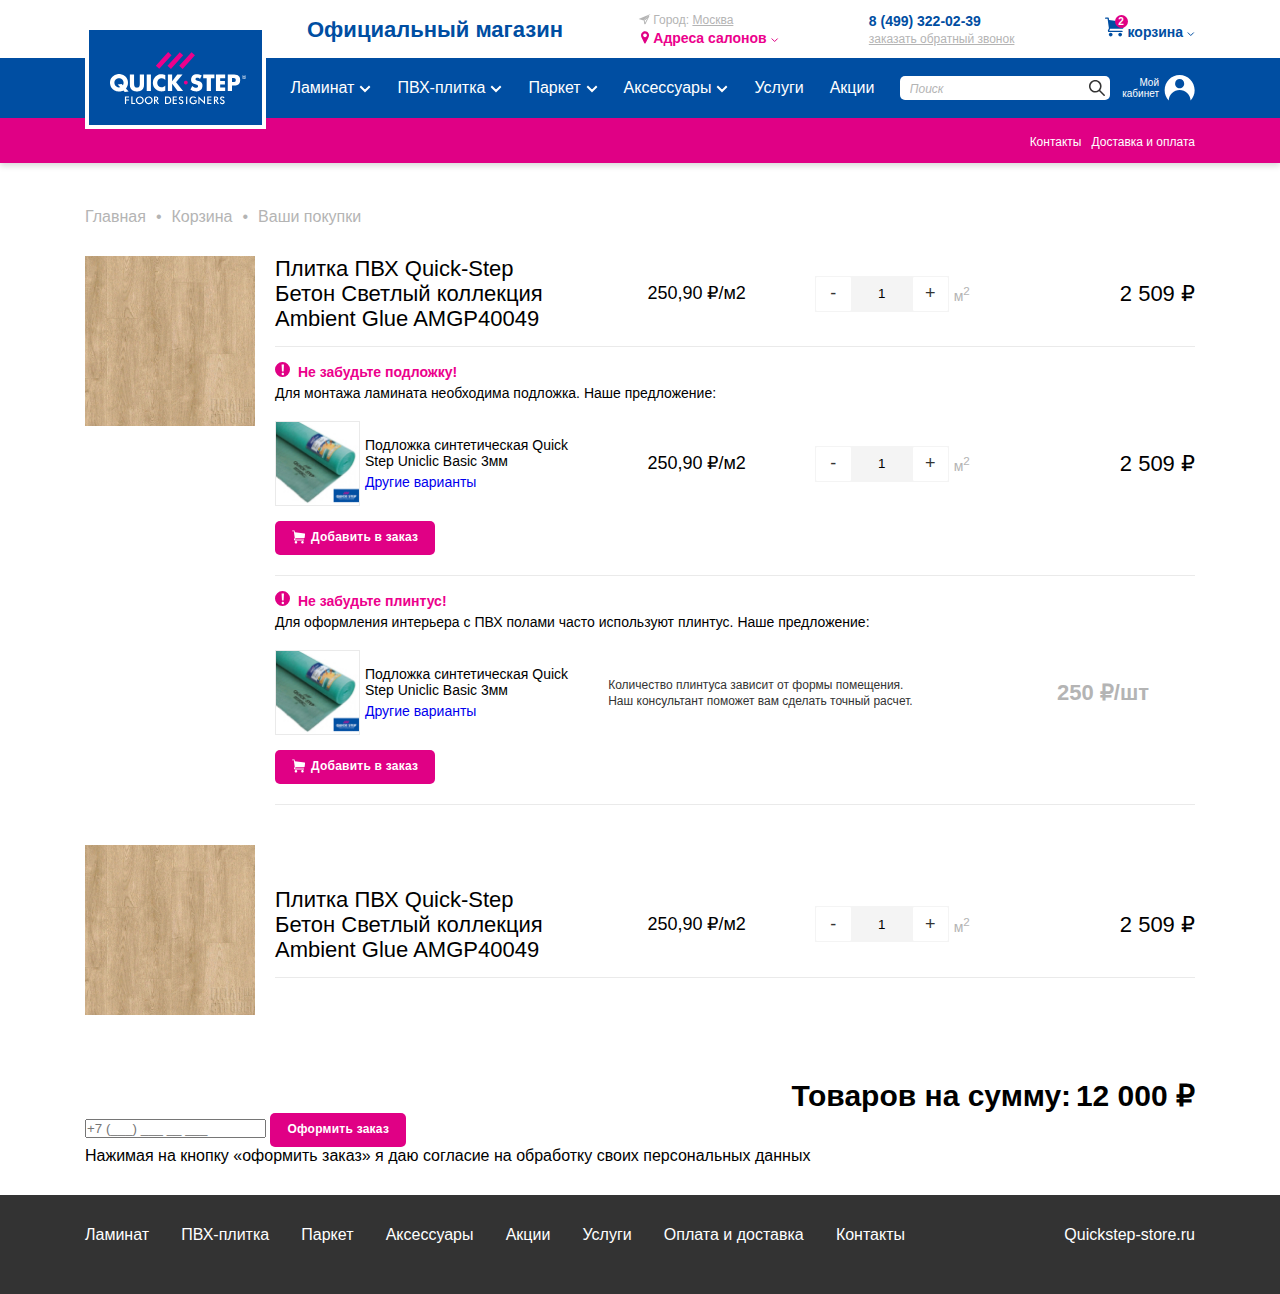
==== commit de78260c: "work in cart" ====
--- a/cart.html
+++ b/cart.html
@@ -843,56 +843,28 @@
         </div>
         <!--** ** **-->
 
+        <!--** page title **-->
+        <div class="page__header-mobile">
+            <h3>Корзина</h3>
+        </div>
+
         <!--** cart container **-->
-         <div class="cart-goods-container">
-             <div class="cart-goods-item">
+        <div class="cart-goods-container">
+            <div class="cart-goods-item">
                 <div class="cart-goods-item__thumbnail">
                     <img src="img/other/cart-ex.jpg" alt="thumbnail">
                 </div>
-                 <div class="cart-goods-item__content">
-
-                     <div class="cart-goods-item__content-main">
-                         <div class="cart-item-template cart-item">
-                             <div class="title">
-                                 Плитка ПВХ Quick-Step Бетон Светлый коллекция Ambient Glue AMGP40049
-                             </div>
-                             <div class="price">
-                                 250,90 ₽/м2
-                             </div>
-                             <div class="qty">
-                                 <div class="qty">
-                                     <div class="qty__input">
-                                         <input class="arrows" type="button" value="-" name="minus">
-                                         <input class="qty" type="text" name="quantity" value="1">
-                                         <input class="arrows" type="button" value="+" name="plus">
-                                     </div>
-                                     <span>м<sup>2</sup></span>
-                                 </div>
-                             </div>
-                             <div class="total-price">
-                                 2 509 ₽
-                             </div>
-                         </div>
-                     </div>
-
-                    <div class="cart-goods-item__content-extra">
-                        <div class="cart-goods-item__content-extra-title">
-                            <span><img src="img/attention.svg" alt="">Не забудьте подложку!</span>
-                            Для монтажа ламината необходима подложка. Наше предложение:
-                        </div>
-                        <div class="cart-item-template cart-offer">
-                            <div class="title">
-                                <div class="img-box">
-                                    <img src="img/other/cart-extra-thumb-1.jpg" alt="">
-                                </div>
-                                <div class="title-desc">
-                                    <p>Подложка синтетическая Quick Step Uniclic Basic 3мм</i></p>
-                                    <a href="#">Другие варианты</a>
-                                </div>
-                            </div>
-                            <div class="price">
-                                250,90 ₽/м2
-                            </div>
+                <div class="cart-goods-item__content-mobile">
+                    <div class="title">
+                        <h3>Дуб пустынный теплый натуральный</h3>
+                        <span>Продается упаковками по 7 шт.</span>
+                    </div>
+                    <div class="content">
+                        <div class="img-box">
+                            <img src="img/other/cart-thumb-mob-1.jpg" alt="">
+                        </div>
+                        <div class="caption">
+                            <div class="price">509 <i class="fa fa-rub" aria-hidden="true"></i>/м2</div>
                             <div class="qty">
                                 <div class="qty">
                                     <div class="qty__input">
@@ -903,27 +875,25 @@
                                     <span>м<sup>2</sup></span>
                                 </div>
                             </div>
-                            <div class="total-price">
-                                2 509 ₽
-                            </div>
-                        </div>
-                        <div class="cart-goods-item__content-extra-button">
-                            <a href="#" class="pink-btn">
-                                <img src="img/cart-btn.svg" alt="">
-                                Добавить в заказ
-                            </a>
-                        </div>
-                        <div class="cart-goods-item__content-extra-title">
-                            <span><img src="img/attention.svg" alt="">Не забудьте подложку!</span>
-                            Для монтажа ламината необходима подложка. Наше предложение:
-                        </div>
-                        <div class="cart-item-template cart-offer">
+
+                            <span>2 упаковки, всего 14 м2 </span>
+
+                        </div>
+                    </div>
+                    <div class="extra-bar">
+                        <a href="#"><i class="fa fa-trash" aria-hidden="true"></i></a>
+                        <span>1 254 <i class="fa fa-rub" aria-hidden="true"></i>/м2</span>
+                    </div>
+                </div>
+                <div class="cart-goods-item__content">
+
+                    <div class="cart-goods-item__content-main">
+                        <div class="cart-item-template cart-item">
                             <div class="title">
-                                <img src="img/other/cart-extra-thumb-1.jpg" alt="">
                                 Плитка ПВХ Quick-Step Бетон Светлый коллекция Ambient Glue AMGP40049
                             </div>
                             <div class="price">
-                                250,90 <i class="fa fa-rub" aria-hidden="true"></i>/м2
+                                250,90 ₽/м2
                             </div>
                             <div class="qty">
                                 <div class="qty">
@@ -936,7 +906,42 @@
                                 </div>
                             </div>
                             <div class="total-price">
-                                2 509 <i class="fa fa-rub" aria-hidden="true"></i>
+                                2 509 ₽
+                            </div>
+                        </div>
+                    </div>
+
+                    <div class="cart-goods-item__content-extra">
+                        <div class="cart-goods-item__content-extra-title">
+                            <span><img src="img/attention.svg" alt="">Не забудьте подложку!</span>
+                            Для монтажа ламината необходима подложка. Наше предложение:
+                        </div>
+                        <div class="cart-item-template cart-offer">
+                            <div class="title">
+                                <div class="img-box">
+                                    <img src="img/other/cart-extra-thumb-1.jpg" alt="">
+                                </div>
+                                <div class="title-desc">
+                                    <p>Подложка синтетическая Quick Step Uniclic Basic 3мм</i></p>
+                                    <a href="#">Другие варианты</a>
+                                </div>
+                            </div>
+                            <div class="price">
+                                250,90 ₽/м2
+                            </div>
+                            <div class="qty">
+                                <div class="qty">
+                                    <div class="qty__input">
+                                        <input class="arrows" type="button" value="-" name="minus">
+                                        <input class="qty" type="text" name="quantity" value="1">
+                                        <input class="arrows" type="button" value="+" name="plus">
+                                    </div>
+                                    <span>м<sup>2</sup></span>
+                                </div>
+                                <span class="mobile"><strong>2 упаковки</strong>, всего 14 м2 </span>
+                            </div>
+                            <div class="total-price">
+                                2 509 ₽
                             </div>
                         </div>
                         <div class="cart-goods-item__content-extra-button">
@@ -945,186 +950,118 @@
                                 Добавить в заказ
                             </a>
                         </div>
-                    </div>
-                 </div>
-             </div>
-             <div class="cart-goods-item">
-                 <div class="cart-goods-item__thumbnail">
-                     <img src="img/other/cart-ex.jpg" alt="thumbnail">
-                 </div>
-                 <div class="cart-goods-item__content">
-                     <div class="cart-goods-item__content-main">
-                         <div class="cart-item-template cart-item">
-                             <div class="title">
-                                 Плитка ПВХ Quick-Step Бетон Светлый коллекция Ambient Glue AMGP40049
-                             </div>
-                             <div class="price">
-                                 250,90 <i class="fa fa-rub" aria-hidden="true"></i>/м2
-                             </div>
-                             <div class="qty">
-                                 <div class="qty">
-                                     <div class="qty__input">
-                                         <input class="arrows" type="button" value="-" name="minus">
-                                         <input class="qty" type="text" name="quantity" value="1">
-                                         <input class="arrows" type="button" value="+" name="plus">
-                                     </div>
-                                     <span>м<sup>2</sup></span>
-                                 </div>
-                             </div>
-                             <div class="total-price">
-                                 2 509 <i class="fa fa-rub" aria-hidden="true"></i>
-                             </div>
-                         </div>
-                     </div>
-                     <div class="cart-goods-item__content-extra" style="display: none">
-                         <div class="cart-item-template cart-offer">
-                             <div class="title">
-                                 <img src="img/other/cart-extra-thumb.jpg" alt="">
-                                 Плитка ПВХ Quick-Step Бетон Светлый коллекция Ambient Glue AMGP40049
-                             </div>
-                             <div class="price">
-                                 250,90 <i class="fa fa-rub" aria-hidden="true"></i>/м2
-                             </div>
-                             <div class="qty">
-                                 <div class="qty">
-                                     <div class="qty__input">
-                                         <input class="arrows" type="button" value="-" name="minus">
-                                         <input class="qty" type="text" name="quantity" value="1">
-                                         <input class="arrows" type="button" value="+" name="plus">
-                                     </div>
-                                     <span>м<sup>2</sup></span>
-                                 </div>
-                             </div>
-                             <div class="total-price">
-                                 2 509 <i class="fa fa-rub" aria-hidden="true"></i>
-                             </div>
-                         </div>
-                         <div class="cart-item-template cart-offer">
-                             <div class="title">
-                                 <img src="img/other/cart-extra-thumb.jpg" alt="">
-                                 Плитка ПВХ Quick-Step Бетон Светлый коллекция Ambient Glue AMGP40049
-                             </div>
-                             <div class="price">
-                                 250,90 <i class="fa fa-rub" aria-hidden="true"></i>/м2
-                             </div>
-                             <div class="qty">
-                                 <div class="qty">
-                                     <div class="qty__input">
-                                         <input class="arrows" type="button" value="-" name="minus">
-                                         <input class="qty" type="text" name="quantity" value="1">
-                                         <input class="arrows" type="button" value="+" name="plus">
-                                     </div>
-                                     <span>м<sup>2</sup></span>
-                                 </div>
-                             </div>
-                             <div class="total-price">
-                                 2 509 <i class="fa fa-rub" aria-hidden="true"></i>
-                             </div>
-                         </div>
-                     </div>
-                 </div>
-             </div>
-             <div class="cart-goods-item">
-                 <div class="cart-goods-item__thumbnail">
-                     <img src="img/other/cart-ex.jpg" alt="thumbnail">
-                 </div>
-                 <div class="cart-goods-item__content">
-                     <div class="cart-goods-item__content-main">
-                         <div class="cart-item-template cart-item">
-                             <div class="title">
-                                 Плитка ПВХ Quick-Step Бетон Светлый коллекция Ambient Glue AMGP40049
-                             </div>
-                             <div class="price">
-                                 250,90 ₽/м2
-                             </div>
-                             <div class="qty">
-                                 <div class="qty">
-                                     <div class="qty__input">
-                                         <input class="arrows" type="button" value="-" name="minus">
-                                         <input class="qty" type="text" name="quantity" value="1">
-                                         <input class="arrows" type="button" value="+" name="plus">
-                                     </div>
-                                     <span>м<sup>2</sup></span>
-                                 </div>
-                             </div>
-                             <div class="total-price">
-                                 2 509 ₽
-                             </div>
-                         </div>
-                     </div>
-                     <div class="cart-goods-item__content-extra">
-                         <div class="cart-goods-item__content-extra-title">
-                             <span><img src="img/attention.svg" alt="">Не забудьте подложку!</span>
-                             Для монтажа ламината необходима подложка. Наше предложение:
-                         </div>
-                         <div class="cart-item-template cart-offer">
-                             <div class="title">
-                                 <img src="img/other/cart-extra-thumb-1.jpg" alt="">
-
-                                 Подложка синтетическая Quick Step Uniclic Basic 3мм
-                                 <a href="#" style="display: block">Другие варианты</a>
-
-                             </div>
-                             <div class="price">
-                                 250,90 ₽/м2
-                             </div>
-                             <div class="qty">
-                                 <div class="qty">
-                                     <div class="qty__input">
-                                         <input class="arrows" type="button" value="-" name="minus">
-                                         <input class="qty" type="text" name="quantity" value="1">
-                                         <input class="arrows" type="button" value="+" name="plus">
-                                     </div>
-                                     <span>м<sup>2</sup></span>
-                                 </div>
-                             </div>
-                             <div class="total-price">
-                                 2 509 ₽
-                             </div>
-                         </div>
-                         <div class="cart-goods-item__content-extra-button">
-                             <a href="#" class="pink-btn">
-                                 <img src="img/cart-btn.svg" alt="">
-                                 Добавить в заказ
-                             </a>
-                         </div>
-                         <div class="cart-goods-item__content-extra-title">
-                             <span><img src="img/attention.svg" alt="">Не забудьте подложку!</span>
-                             Для монтажа ламината необходима подложка. Наше предложение:
-                         </div>
-                         <div class="cart-item-template cart-offer">
-                             <div class="title">
-                                 <img src="img/other/cart-extra-thumb-1.jpg" alt="">
-                                 Плитка ПВХ Quick-Step Бетон Светлый коллекция Ambient Glue AMGP40049
-                             </div>
-                             <div class="price">
-                                 250,90 <i class="fa fa-rub" aria-hidden="true"></i>/м2
-                             </div>
-                             <div class="qty">
-                                 <div class="qty">
-                                     <div class="qty__input">
-                                         <input class="arrows" type="button" value="-" name="minus">
-                                         <input class="qty" type="text" name="quantity" value="1">
-                                         <input class="arrows" type="button" value="+" name="plus">
-                                     </div>
-                                     <span>м<sup>2</sup></span>
-                                 </div>
-                             </div>
-                             <div class="total-price">
-                                 2 509 <i class="fa fa-rub" aria-hidden="true"></i>
-                             </div>
-                         </div>
-                         <div class="cart-goods-item__content-extra-button">
-                             <a href="#" class="pink-btn">
-                                 <img src="img/cart-btn.svg" alt="">
-                                 Добавить в заказ
-                             </a>
-                         </div>
-                     </div>
-                 </div>
-             </div>
-         </div>
+
+                        <div class="cart-goods-item__content-extra-title">
+                            <span><img src="img/attention.svg" alt="">Не забудьте плинтус!</span>
+                            Для оформления интерьера с ПВХ полами часто используют плинтус. Наше предложение:
+                        </div>
+                        <div class="cart-item-template cart-offer">
+                            <div class="title">
+                                <div class="img-box">
+                                    <img src="img/other/cart-extra-thumb-1.jpg" alt="">
+                                </div>
+                                <div class="title-desc">
+                                    <p>Подложка синтетическая Quick Step Uniclic Basic 3мм</i></p>
+                                    <a href="#">Другие варианты</a>
+                                </div>
+                            </div>
+                            <div class="attention">
+                                Количество плинтуса зависит от&nbsp;формы помещения.<br>Наш консультант поможет вам
+                                сделать точный расчет.
+                            </div>
+                            <div class="price-offer">
+                                250 ₽/шт
+                            </div>
+                        </div>
+                        <div class="cart-goods-item__content-extra-button">
+                            <a href="#" class="pink-btn">
+                                <img src="img/cart-btn.svg" alt="">
+                                Добавить в заказ
+                            </a>
+                        </div>
+                    </div>
+                </div>
+            </div>
+            <div class="cart-goods-item">
+                <div class="cart-goods-item__thumbnail">
+                    <img src="img/other/cart-ex.jpg" alt="thumbnail">
+                </div>
+                <div class="cart-goods-item__content-mobile">
+                    <div class="title">
+                        <h3>Дуб пустынный теплый натуральный</h3>
+                        <span>Продается упаковками по 7 шт.</span>
+                    </div>
+                    <div class="content">
+                        <div class="img-box">
+                            <img src="img/other/cart-thumb-mob-1.jpg" alt="">
+                        </div>
+                        <div class="caption">
+                            <div class="price">509 <i class="fa fa-rub" aria-hidden="true"></i>/м2</div>
+                            <div class="qty">
+                                <div class="qty">
+                                    <div class="qty__input">
+                                        <input class="arrows" type="button" value="-" name="minus">
+                                        <input class="qty" type="text" name="quantity" value="1">
+                                        <input class="arrows" type="button" value="+" name="plus">
+                                    </div>
+                                    <span>м<sup>2</sup></span>
+                                </div>
+                            </div>
+
+                            <span>2 упаковки, всего 14 м2 </span>
+
+                        </div>
+                    </div>
+                    <div class="extra-bar">
+                        <a href="#"><i class="fa fa-trash" aria-hidden="true"></i></a>
+                        <span>1 254 <i class="fa fa-rub" aria-hidden="true"></i>/м2</span>
+                    </div>
+                </div>
+                <div class="cart-goods-item__content">
+                    <div class="cart-goods-item__content-main">
+                        <div class="cart-item-template cart-item">
+                            <div class="title">
+                                Плитка ПВХ Quick-Step Бетон Светлый коллекция Ambient Glue AMGP40049
+                            </div>
+                            <div class="price">
+                                250,90 ₽/м2
+                            </div>
+                            <div class="qty">
+                                <div class="qty">
+                                    <div class="qty__input">
+                                        <input class="arrows" type="button" value="-" name="minus">
+                                        <input class="qty" type="text" name="quantity" value="1">
+                                        <input class="arrows" type="button" value="+" name="plus">
+                                    </div>
+                                    <span>м<sup>2</sup></span>
+                                </div>
+                            </div>
+                            <div class="total-price">
+                                2 509 ₽
+                            </div>
+                        </div>
+                    </div>
+                </div>
+            </div>
+        </div>
         <!--** ** **-->
+
+        <!--** cart summary -->
+        <div class="cart-summary">
+            <h4>Товаров на сумму:</h4>
+            <p>12 000 ₽</p>
+        </div>
+        <!--** ** **-->
+
+        <div class="cart-checkout">
+            <div class="content">
+                <input type="tel" placeholder="+7 (___) ___ __ ___">
+                <button type="submit" class="pink-btn">Оформить заказ</button>
+            </div>
+            <div class="comment">
+                Нажимая на кнопку «оформить заказ» я даю согласие на обработку своих персональных данных
+            </div>
+        </div>
     </div>
 </main>
 
--- a/styles.css
+++ b/styles.css
@@ -1705,6 +1705,10 @@
 .cart-goods-container {
   padding-top: 30px;
   padding-bottom: 60px; }
+  @media (max-width: 1000px) {
+    .cart-goods-container {
+      padding-top: 15px;
+      padding-bottom: 30px; } }
 
 .cart-item-template {
   display: flex;
@@ -1749,6 +1753,8 @@
 .cart-goods-item {
   display: flex;
   margin-bottom: 40px; }
+  .cart-goods-item:last-child {
+    margin-bottom: 0; }
   .cart-goods-item .cart-goods-item__content {
     padding-left: 20px;
     display: flex;
@@ -1777,14 +1783,90 @@
       .cart-goods-item .cart-goods-item__content-extra > .cart-item-template > .title > img {
         float: left;
         border: 1px solid gray; }
+    .cart-goods-item .cart-goods-item__content-extra > .cart-item-template > .attention {
+      width: 51%;
+      font-size: 12px;
+      line-height: 16px;
+      color: #333;
+      padding: 0 25px; }
+    .cart-goods-item .cart-goods-item__content-extra > .cart-item-template > .price-offer {
+      width: 15%;
+      font-weight: bold;
+      font-size: 22px;
+      line-height: 25px;
+      color: #B4B4B4; }
+  .cart-goods-item .cart-goods-item__content-mobile {
+    display: none;
+    border-top: 2px solid #F4F4F4;
+    border-bottom: 2px solid #F4F4F4; }
+    .cart-goods-item .cart-goods-item__content-mobile > .title {
+      padding: 12px 0; }
+      .cart-goods-item .cart-goods-item__content-mobile > .title > h3 {
+        font-size: 18px;
+        line-height: 21px;
+        color: #004EA2;
+        margin-bottom: 10px; }
+      .cart-goods-item .cart-goods-item__content-mobile > .title > span {
+        font-size: 14px;
+        line-height: 16px;
+        color: #B4B4B4; }
+    .cart-goods-item .cart-goods-item__content-mobile > .content {
+      display: flex; }
+      .cart-goods-item .cart-goods-item__content-mobile > .content > .img-box {
+        width: 128px;
+        height: 128px; }
+        .cart-goods-item .cart-goods-item__content-mobile > .content > .img-box > img {
+          max-width: 100%; }
+      .cart-goods-item .cart-goods-item__content-mobile > .content > .caption {
+        margin-left: 10px;
+        display: flex;
+        flex-direction: column;
+        justify-content: center; }
+        .cart-goods-item .cart-goods-item__content-mobile > .content > .caption > .price {
+          font-size: 22px;
+          line-height: 25px;
+          color: #333; }
+        .cart-goods-item .cart-goods-item__content-mobile > .content > .caption > .qty {
+          margin: 10px 0; }
+        .cart-goods-item .cart-goods-item__content-mobile > .content > .caption > span {
+          font-weight: bold;
+          font-size: 14px;
+          line-height: 16px;
+          color: #A0A0A0; }
+    .cart-goods-item .cart-goods-item__content-mobile > .extra-bar {
+      padding: 10px 0;
+      font-weight: bold;
+      font-size: 24px;
+      line-height: 28px;
+      color: #333;
+      display: flex;
+      justify-content: space-between; }
+      .cart-goods-item .cart-goods-item__content-mobile > .extra-bar > a i {
+        font-size: 21px;
+        color: #B4B4B4; }
   @media (max-width: 992px) {
     .cart-goods-item {
-      display: initial; }
+      display: block; }
+      .cart-goods-item .cart-goods-item__thumbnail {
+        display: none; }
+      .cart-goods-item .cart-goods-item__content-mobile {
+        display: block; }
+      .cart-goods-item .cart-goods-item__content .cart-goods-item__content-main {
+        display: none; }
       .cart-goods-item .cart-goods-item__content .cart-goods-item__content-extra .cart-item-template {
-        display: initial; }
+        display: block; }
         .cart-goods-item .cart-goods-item__content .cart-goods-item__content-extra .cart-item-template > .title {
           margin-bottom: 15px;
           width: initial; }
+        .cart-goods-item .cart-goods-item__content .cart-goods-item__content-extra .cart-item-template > .qty {
+          width: initial;
+          justify-content: space-around;
+          flex-wrap: wrap; }
+          .cart-goods-item .cart-goods-item__content .cart-goods-item__content-extra .cart-item-template > .qty > .mobile {
+            display: block;
+            font-size: 14px;
+            color: #A0A0A0;
+            line-height: 25px; }
         .cart-goods-item .cart-goods-item__content .cart-goods-item__content-extra .cart-item-template > .price {
           width: initial;
           margin-bottom: 10px;
@@ -1792,8 +1874,38 @@
         .cart-goods-item .cart-goods-item__content .cart-goods-item__content-extra .cart-item-template > .total-price {
           width: initial;
           text-align: right; }
+        .cart-goods-item .cart-goods-item__content .cart-goods-item__content-extra .cart-item-template > .attention {
+          width: initial;
+          padding: 0; }
+        .cart-goods-item .cart-goods-item__content .cart-goods-item__content-extra .cart-item-template > .price-offer {
+          width: initial;
+          text-align: right; }
       .cart-goods-item .cart-goods-item__content .cart-goods-item__content-extra .cart-goods-item__content-extra-button {
-        text-align: right; } }
+        text-align: right;
+        padding-bottom: initial;
+        border-bottom: initial;
+        padding-top: 20px;
+        border-top: 1px solid #EAEAEA; } }
+
+.cart-summary {
+  display: flex;
+  justify-content: flex-end; }
+  .cart-summary > h4 {
+    font-weight: bold;
+    font-size: 30px;
+    line-height: 34px;
+    margin-right: 5px; }
+  .cart-summary > p {
+    font-weight: bold;
+    font-size: 30px;
+    line-height: 34px; }
+  @media (max-width: 1000px) {
+    .cart-summary {
+      flex-direction: column;
+      align-items: flex-end; }
+      .cart-summary > h4 {
+        margin-right: 0;
+        margin-bottom: 5px; } }
 
 footer {
   background-color: #333333;
@@ -2089,6 +2201,8 @@
 .qty {
   display: flex;
   align-items: center; }
+  .qty > .mobile {
+    display: none; }
   .qty > .qty__input {
     display: flex;
     background: #F4F4F4; }
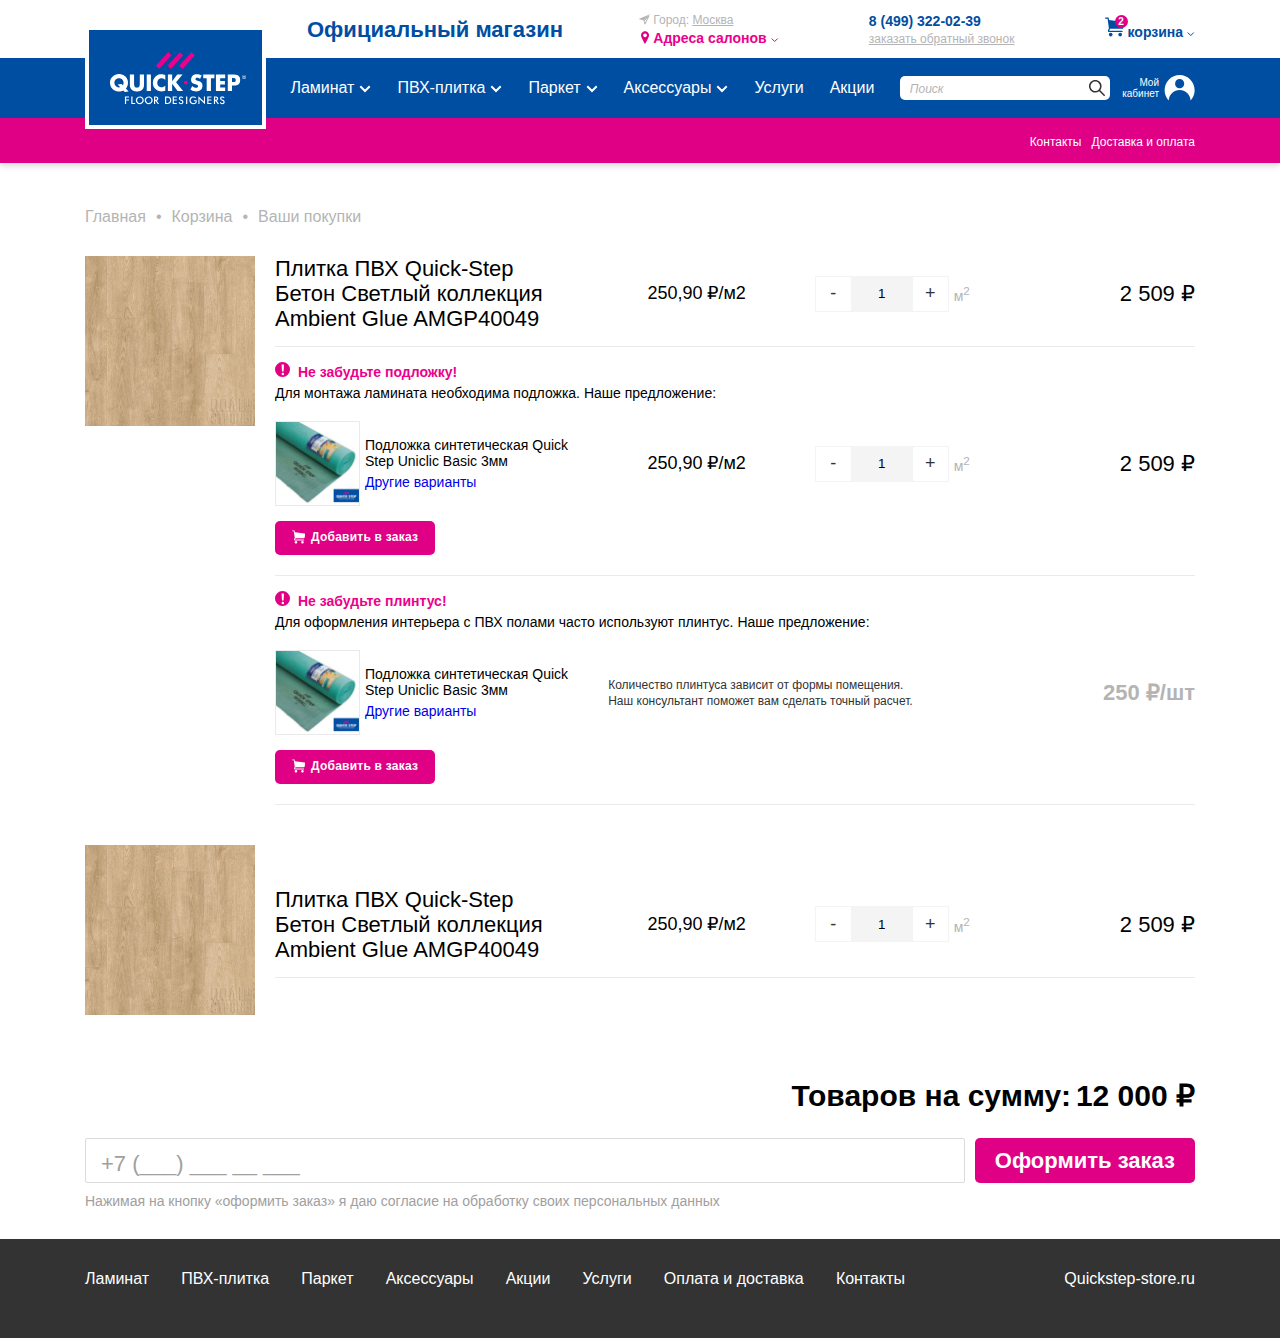
==== commit 76086a87: "cart page done" ====
--- a/cart.html
+++ b/cart.html
@@ -1056,7 +1056,7 @@
         <div class="cart-checkout">
             <div class="content">
                 <input type="tel" placeholder="+7 (___) ___ __ ___">
-                <button type="submit" class="pink-btn">Оформить заказ</button>
+                <button type="submit" class="btn-std">Оформить заказ</button>
             </div>
             <div class="comment">
                 Нажимая на кнопку «оформить заказ» я даю согласие на обработку своих персональных данных
--- a/styles.css
+++ b/styles.css
@@ -51,7 +51,10 @@
   display: inline-flex;
   padding: 10px 20px;
   width: fit-content;
-  border-radius: 5px; }
+  border-radius: 5px;
+  min-width: fit-content;
+  max-width: fit-content;
+  white-space: nowrap; }
   .btn-std > img {
     margin-right: 5px; }
 
@@ -1794,7 +1797,8 @@
       font-weight: bold;
       font-size: 22px;
       line-height: 25px;
-      color: #B4B4B4; }
+      color: #B4B4B4;
+      text-align: right; }
   .cart-goods-item .cart-goods-item__content-mobile {
     display: none;
     border-top: 2px solid #F4F4F4;
@@ -1878,8 +1882,7 @@
           width: initial;
           padding: 0; }
         .cart-goods-item .cart-goods-item__content .cart-goods-item__content-extra .cart-item-template > .price-offer {
-          width: initial;
-          text-align: right; }
+          width: initial; }
       .cart-goods-item .cart-goods-item__content .cart-goods-item__content-extra .cart-goods-item__content-extra-button {
         text-align: right;
         padding-bottom: initial;
@@ -1906,6 +1909,52 @@
       .cart-summary > h4 {
         margin-right: 0;
         margin-bottom: 5px; } }
+
+.cart-checkout {
+  padding-top: 25px; }
+  .cart-checkout > .content {
+    display: flex; }
+    .cart-checkout > .content > .btn-std {
+      font-weight: bold;
+      font-size: 22px;
+      line-height: 25px;
+      color: #fff;
+      background: linear-gradient(0deg, rgba(0, 0, 0, 0.05), rgba(0, 0, 0, 0.05)), #EC008C; }
+    .cart-checkout > .content > input[type="tel"] {
+      width: 100%;
+      margin-right: 10px;
+      border-radius: 2px;
+      border: 1px solid #DBDBDB;
+      padding: 0 15px;
+      padding-top: 10px;
+      padding-bottom: 5px;
+      font-size: 22px;
+      line-height: 25px;
+      color: #A0A0A0; }
+      .cart-checkout > .content > input[type="tel"]::placeholder {
+        font-size: 22px;
+        line-height: 25px;
+        color: #A0A0A0; }
+  .cart-checkout > .comment {
+    margin-top: 10px;
+    font-size: 14px;
+    line-height: 16px;
+    color: #A0A0A0; }
+  @media (max-width: 520px) {
+    .cart-checkout > .content {
+      display: flex;
+      flex-direction: column;
+      align-items: flex-end; }
+      .cart-checkout > .content > input[type="tel"] {
+        width: 50%;
+        margin-right: 0;
+        font-size: 18px;
+        line-height: 22px; }
+      .cart-checkout > .content > .btn-std {
+        margin-top: 28px;
+        padding: 10px 40px; }
+    .cart-checkout > .comment {
+      text-align: right; } }
 
 footer {
   background-color: #333333;
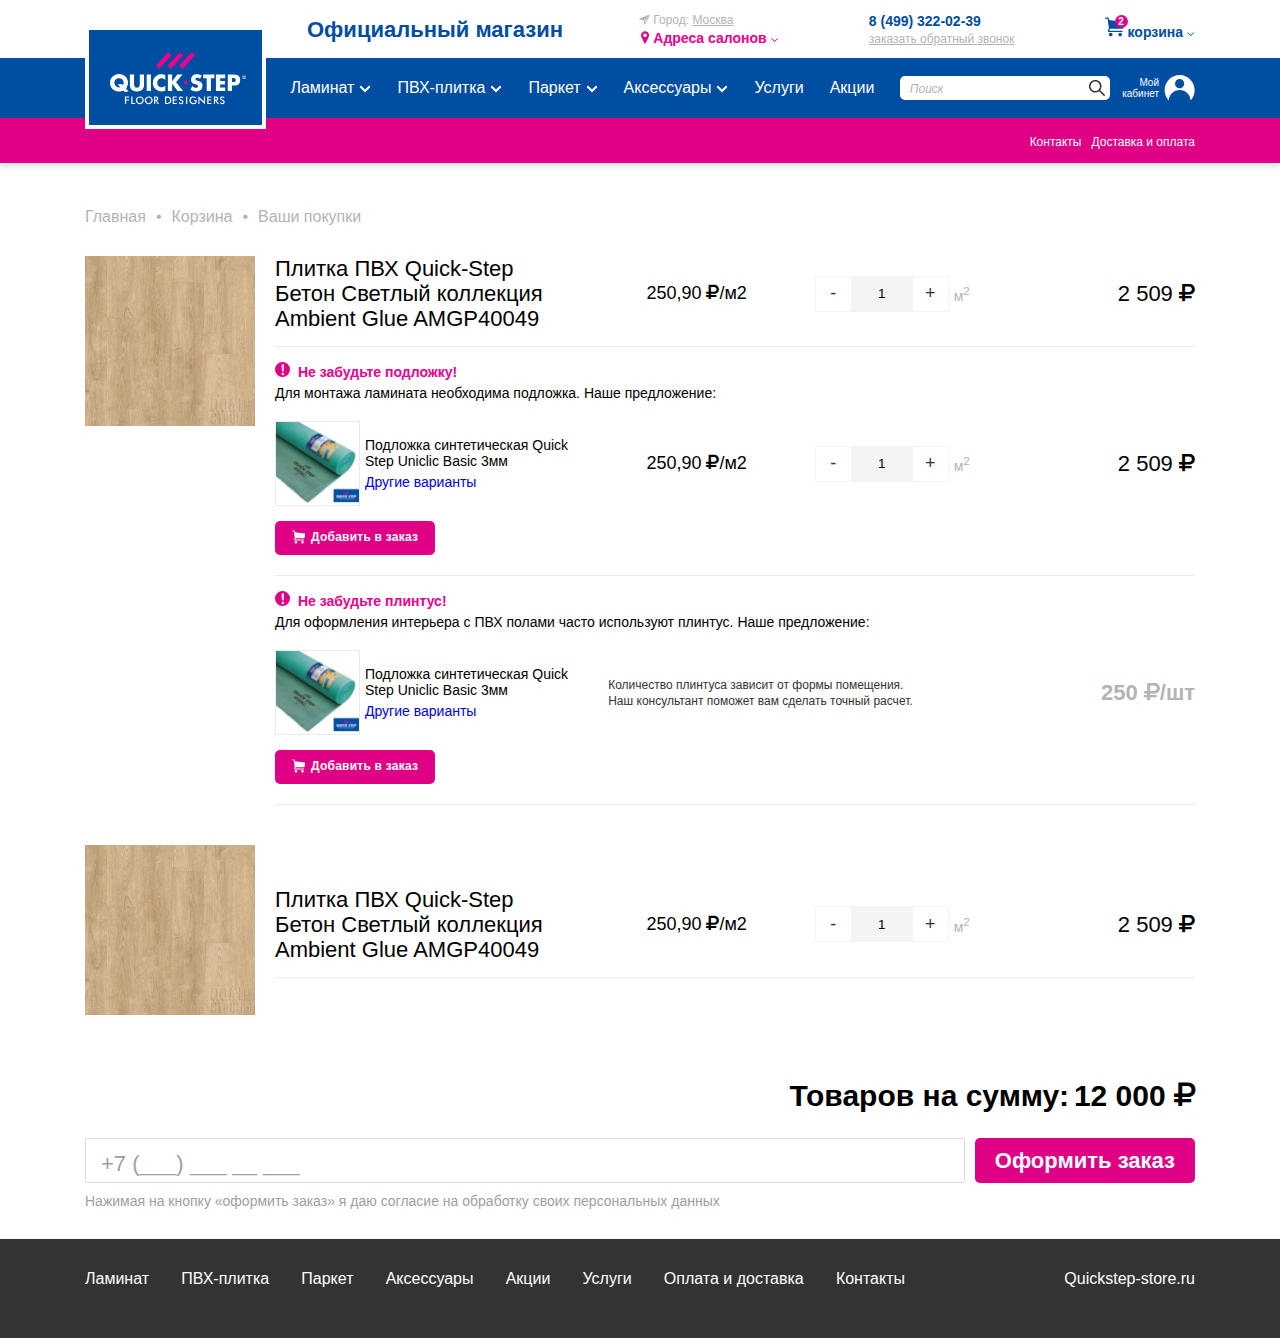
==== commit 191949be: "change to awesome fonts some pages" ====
--- a/cart.html
+++ b/cart.html
@@ -3,12 +3,13 @@
 <head>
     <meta charset="UTF-8">
     <meta name="viewport" content="initial-scale=1,user-scalable=no,width=device-width,height=device-height"/>
-    <title>cart</title>
+    <title>QuickStep official</title>
     <link rel="stylesheet" href="addons/bootstrap/css/bootstrap-grid.css">
     <link rel="stylesheet" type="text/css" href="addons/fancybox/jquery.fancybox.css"/>
     <link rel="stylesheet" href="styles.css">
-    <link href="https://stackpath.bootstrapcdn.com/font-awesome/4.7.0/css/font-awesome.min.css" rel="stylesheet"
-          integrity="sha384-wvfXpqpZZVQGK6TAh5PVlGOfQNHSoD2xbE+QkPxCAFlNEevoEH3Sl0sibVcOQVnN" crossorigin="anonymous">
+    <link rel="stylesheet" type="text/css" href="addons/fontsawesome/css/font-awesome.min.css"/>
+    <link rel="stylesheet" type="text/css" href="addons/slick/slick.css"/>
+    <link rel="stylesheet" type="text/css" href="addons/slick/slick-theme.css"/>
 </head>
 <body>
 <!--** desktop header **-->
@@ -32,7 +33,7 @@
                         <a href="#" class="header-top__contacts__feedback">заказать обратный звонок</a>
                     </div>
                     <div class="header-top__cart">
-                        <a href="#">
+                        <a href="cart.html">
                             <img src="img/cart.svg" alt="cart icon">
                             <span class="cart-count">2</span>
                             <span>корзина</span>
@@ -54,7 +55,7 @@
                         <ul class="header-nav__basic-menu">
                             <!-- ** Top menu item ** -->
                             <li class="header-nav__basic-menu__item has-children">
-                                <a href="catalog.html">
+                                <a href="catalog-lam.html">
                                     Ламинат
                                     <span class="dropdown-toggle"><img src="img/menu-tick.svg"
                                                                        alt="menu tick icon"></span>
@@ -151,7 +152,7 @@
                             </li>
                             <!-- ** Top menu item ** -->
                             <li class="header-nav__basic-menu__item has-children">
-                                <a href="#">
+                                <a href="catalog-panel.html">
                                     ПВХ-плитка
                                     <span class="dropdown-toggle"><img src="img/menu-tick.svg"
                                                                        alt="menu tick icon"></span>
@@ -244,7 +245,7 @@
                             </li>
                             <!-- ** Top menu item ** -->
                             <li class="header-nav__basic-menu__item has-children">
-                                <a href="#">
+                                <a href="catalog-par.html">
                                     Паркет
                                     <span class="dropdown-toggle"><img src="img/menu-tick.svg"
                                                                        alt="menu tick icon"></span>
@@ -319,7 +320,7 @@
                             </li>
                             <!-- ** Top menu item ** -->
                             <li class="header-nav__basic-menu__item has-children">
-                                <a href="#">
+                                <a href="catalog-acc.html">
                                     Аксессуары
                                     <span class="dropdown-toggle"><img src="img/menu-tick.svg"
                                                                        alt="menu tick icon"></span>
@@ -350,8 +351,8 @@
                                     </li>
                                 </ul>
                             </li>
-                            <li class="header-nav__basic-menu__item"><a href="#">Услуги</a></li>
-                            <li class="header-nav__basic-menu__item"><a href="#">Акции</a></li>
+                            <li class="header-nav__basic-menu__item"><a href="catalog-uslugi.html">Услуги</a></li>
+                            <li class="header-nav__basic-menu__item"><a href="catalog-stock.html">Акции</a></li>
                         </ul>
                     </nav>
                     <!--** ** **-->
@@ -410,7 +411,7 @@
                                     <img src="img/mob-menu-link.svg" alt="link arrow">
                                     Ламинат
                                 </a>
-                                <a href="catalog.html" class="btn-show-all">показать всё</a>
+                                <a href="catalog-lam.html" class="btn-show-all">показать всё</a>
                             </div>
                             <h4>Уточните цвет:</h4>
                             <div class="sub-menu__color-filters">
@@ -463,7 +464,6 @@
                                     </span>
                                 </label>
                             </div>
-
                             <div class="sub-menu__select-filters">
                                 <div class="select-item">
                                     <select name="select1" id="select1">
@@ -509,7 +509,6 @@
                             <span>ПВХ-плитка</span>
                             <img src="img/menu-tick.svg" alt="" style="fill:black">
                         </a>
-
                     </li>
                     <li class="child">
                         <div class="sub-menu__content">
@@ -518,7 +517,7 @@
                                     <img src="img/mob-menu-link.svg" alt="link arrow">
                                     ПВХ-плитка
                                 </a>
-                                <a href="#" class="btn-show-all">показать всё</a>
+                                <a href="catalog-panel.html" class="btn-show-all">показать всё</a>
                             </div>
                             <h4>Уточните цвет:</h4>
                             <div class="sub-menu__color-filters">
@@ -571,7 +570,6 @@
                                     </span>
                                 </label>
                             </div>
-
                             <div class="sub-menu__select-filters">
                                 <div class="select-item">
                                     <select name="select1" id="select1">
@@ -625,7 +623,7 @@
                                     <img src="img/mob-menu-link.svg" alt="link arrow">
                                     Паркет
                                 </a>
-                                <a href="#" class="btn-show-all">показать всё</a>
+                                <a href="catalog-par.html" class="btn-show-all">показать всё</a>
                             </div>
                             <h4>Уточните цвет:</h4>
                             <div class="sub-menu__color-filters">
@@ -678,7 +676,6 @@
                                     </span>
                                 </label>
                             </div>
-
                             <div class="sub-menu__select-filters">
                                 <div class="select-item">
                                     <select name="select1" id="select1">
@@ -724,49 +721,54 @@
                                     <img src="img/mob-menu-link.svg" alt="link arrow">
                                     Аксессуары
                                 </a>
-                                <a href="#" class="btn-show-all">показать всё</a>
+                                <a href="catalog-acc.html" class="btn-show-all">показать всё</a>
                             </div>
 
                             <div class="sub-menu__checkboxes">
-                                <input type="checkbox" class="custom-checkbox" id="check1" name="check1">
-                                <label for="check1">
+                                <label>
+                                    <input type="checkbox" id="" name="check" checked>
+                                    <span></span>
                                     Подложки
                                 </label>
 
-                                <input type="checkbox" class="custom-checkbox" id="check2" name="check2">
-                                <label for="check2">
+                                <label>
+                                    <input type="checkbox" id="" name="check">
+                                    <span></span>
                                     Профиль
                                 </label>
 
-                                <input type="checkbox" class="custom-checkbox" id="check3" name="check3">
-                                <label for="check3">
+                                <label>
+                                    <input type="checkbox" id="" name="check">
+                                    <span></span>
                                     Плинтус
                                 </label>
 
-                                <input type="checkbox" class="custom-checkbox" id="check4" name="check4">
-                                <label for="check4">
+                                <label>
+                                    <input type="checkbox" id="" name="check">
+                                    <span></span>
                                     Клей
                                 </label>
 
-                                <input type="checkbox" class="custom-checkbox" id="check5" name="check5">
-                                <label for="check5">
+                                <label>
+                                    <input type="checkbox" id="" name="check">
+                                    <span></span>
                                     Средства по уходу
                                 </label>
 
-                                <input type="checkbox" class="custom-checkbox" id="check6" name="check6">
-                                <label for="check6">
+                                <label>
+                                    <input type="checkbox" id="" name="check">
+                                    <span></span>
                                     Средства для ремонта
                                 </label>
                             </div>
-
                             <div class="sub-menu__buttons">
                                 <button class="btn-select">Подобрать</button>
                                 <a href="#" class="btn-reset">Сбросить фильтр</a>
                             </div>
                         </div>
                     </li>
-                    <li><a href="">Услуги</a></li>
-                    <li><a href="">Акции</a></li>
+                    <li><a href="catalog-uslugi.html">Услуги</a></li>
+                    <li><a href="catalog-stock.html">Акции</a></li>
                     <li class="location">
                         <a href="#">
                             <img src="img/location-mob.svg" alt="">
@@ -786,11 +788,12 @@
                         <a href="#" class="navbar-mobile__search"><img src="img/search-mob.svg" alt="search icon"></a>
                     </div>
                     <div class="logo-mobile">
-                        <a href="#"><img src="img/logo-mob.svg" alt="logo" style="width: 95px;height: 38px"></a>
+                        <a href="index.html"><img src="img/logo-mob.svg" alt="logo"
+                                                  style="width: 95px;height: 38px"></a>
                     </div>
                     <div class="side-group">
                         <a href="#" class="navbar-mobile__tel"><img src="img/tel.svg" alt="tel menu icon"></a>
-                        <a href="#" class="navbar-mobile__cart">
+                        <a href="cart.html" class="navbar-mobile__cart">
                             <img src="img/cart-mob.svg" alt="cart menu icon">
                             <span class="cart-count">2</span>
                         </a>
@@ -893,7 +896,7 @@
                                 Плитка ПВХ Quick-Step Бетон Светлый коллекция Ambient Glue AMGP40049
                             </div>
                             <div class="price">
-                                250,90 ₽/м2
+                                250,90 <i class="fa fa-rub" aria-hidden="true"></i>/м2
                             </div>
                             <div class="qty">
                                 <div class="qty">
@@ -906,7 +909,7 @@
                                 </div>
                             </div>
                             <div class="total-price">
-                                2 509 ₽
+                                2 509 <i class="fa fa-rub" aria-hidden="true"></i>
                             </div>
                         </div>
                     </div>
@@ -927,7 +930,7 @@
                                 </div>
                             </div>
                             <div class="price">
-                                250,90 ₽/м2
+                                250,90 <i class="fa fa-rub" aria-hidden="true"></i>/м2
                             </div>
                             <div class="qty">
                                 <div class="qty">
@@ -941,7 +944,7 @@
                                 <span class="mobile"><strong>2 упаковки</strong>, всего 14 м2 </span>
                             </div>
                             <div class="total-price">
-                                2 509 ₽
+                                2 509 <i class="fa fa-rub" aria-hidden="true"></i>
                             </div>
                         </div>
                         <div class="cart-goods-item__content-extra-button">
@@ -970,7 +973,7 @@
                                 сделать точный расчет.
                             </div>
                             <div class="price-offer">
-                                250 ₽/шт
+                                250 <i class="fa fa-rub" aria-hidden="true"></i>/шт
                             </div>
                         </div>
                         <div class="cart-goods-item__content-extra-button">
@@ -1024,7 +1027,7 @@
                                 Плитка ПВХ Quick-Step Бетон Светлый коллекция Ambient Glue AMGP40049
                             </div>
                             <div class="price">
-                                250,90 ₽/м2
+                                250,90 <i class="fa fa-rub" aria-hidden="true"></i>/м2
                             </div>
                             <div class="qty">
                                 <div class="qty">
@@ -1037,7 +1040,7 @@
                                 </div>
                             </div>
                             <div class="total-price">
-                                2 509 ₽
+                                2 509 <i class="fa fa-rub" aria-hidden="true"></i>
                             </div>
                         </div>
                     </div>
@@ -1049,7 +1052,7 @@
         <!--** cart summary -->
         <div class="cart-summary">
             <h4>Товаров на сумму:</h4>
-            <p>12 000 ₽</p>
+            <p>12 000 <i class="fa fa-rub" aria-hidden="true"></i></p>
         </div>
         <!--** ** **-->
 
@@ -1065,16 +1068,17 @@
     </div>
 </main>
 
+<!--** footer **-->
 <footer class="footer">
     <div class="container">
         <nav class="footer-nav">
             <ul class="footer-nav__menu">
-                <li><a href="">Ламинат</a></li>
-                <li><a href="">ПВХ-плитка</a></li>
-                <li><a href="">Паркет</a></li>
-                <li><a href="">Аксессуары</a></li>
-                <li><a href="">Акции</a></li>
-                <li><a href="">Услуги</a></li>
+                <li><a href="catalog-lam.html">Ламинат</a></li>
+                <li><a href="catalog-panel.html">ПВХ-плитка</a></li>
+                <li><a href="catalog-par.html">Паркет</a></li>
+                <li><a href="catalog-acc.html">Аксессуары</a></li>
+                <li><a href="catalog-stock.html">Акции</a></li>
+                <li><a href="catalog-uslugi.html">Услуги</a></li>
                 <li><a href="">Оплата и доставка</a></li>
                 <li><a href="">Контакты</a></li>
             </ul>
@@ -1084,16 +1088,16 @@
             <div class="row footer-nav-mobile__menu">
                 <div class="col-6">
                     <ul>
-                        <li><a href="">Ламинат</a></li>
-                        <li><a href="">ПВХ-плитка</a></li>
-                        <li><a href="">Паркет</a></li>
-                        <li><a href="">Аксессуары</a></li>
+                        <li><a href="catalog-lam.html">Ламинат</a></li>
+                        <li><a href="catalog-panel.html">ПВХ-плитка</a></li>
+                        <li><a href="catalog-par.html">Паркет</a></li>
+                        <li><a href="catalog-acc.html">Аксессуары</a></li>
                     </ul>
                 </div>
                 <div class="col-6">
                     <ul>
-                        <li><a href="">Акции</a></li>
-                        <li><a href="">Услуги</a></li>
+                        <li><a href="catalog-stock.html">Акции</a></li>
+                        <li><a href="catalog-uslugi.html">Услуги</a></li>
                         <li><a href="">Оплата и доставка</a></li>
                         <li><a href="">Контакты</a></li>
                     </ul>
@@ -1103,6 +1107,8 @@
         </nav>
     </div>
 </footer>
+<!--** ** **-->
+
 
 <!--** ** **-->
 <!--** modals **-->
@@ -1119,7 +1125,7 @@
                 Войти
             </button>
         </form>
-        <a href="#">Регистрация</a>
+        <a href="catalog-account.html">Регистрация</a>
     </div>
 </div>
 <!--** ** **-->
@@ -1135,7 +1141,7 @@
         </div>
         <div class="description">
             <div class="title">Дуб пустынный теплый натуральный</div>
-            <a href="#" class="btn-std">Перейти в корзину</a>
+            <a href="cart.html" class="btn-std">Перейти в корзину</a>
             <a href="#" class="btn-std">Продолжить покупки</a>
         </div>
     </div>
@@ -1182,12 +1188,10 @@
 <!--Scripts load-->
 <script src="js/jquery-1.9.1.min.js"></script>
 <script src="js/blazy.min.js"></script>
+<script type="text/javascript" src="addons/slick/slick.min.js"></script>
 <script type="text/javascript" src="addons/fancybox/jquery.fancybox.js"></script>
 <script type="text/javascript" src="js/quick.js"></script>
-
 <!--***-->
 
 </body>
 </html>
-
-<!-- <a href="javascript:" data-fancybox data-src="#feedback-mobile" class="btn btn--light">Связаться с дизайнером</a> -->--- a/styles.css
+++ b/styles.css
@@ -21,9 +21,6 @@
 body {
   font-family: Arial, sans-serif;
   font-style: normal; }
-
-.rub {
-  font-family: 'PT Sans', serif; }
 
 .b-lazy {
   transition: opacity 500ms ease-in-out;
@@ -123,11 +120,25 @@
     font-size: 25px;
     color: #004EA2;
     text-align: center; }
+  .page__header-mobile h1 {
+    font-weight: bold;
+    font-size: 25px;
+    color: #004EA2;
+    text-align: center; }
+  .page__header-mobile p {
+    font-size: 16px;
+    color: #004EA2;
+    text-align: center;
+    margin-top: 7px;
+    margin-bottom: 20px; }
   @media (max-width: 1000px) {
     .page__header-mobile {
       display: block; } }
   @media (max-width: 600px) {
     .page__header-mobile h3 {
+      font-size: 18px;
+      text-align: center; }
+    .page__header-mobile h1 {
       font-size: 18px;
       text-align: center; } }
 
@@ -882,55 +893,62 @@
     .main {
       padding: 15px 0 20px 0; } }
 
-.banners-desktop > img {
-  width: 100%; }
-@media (max-width: 600px) {
-  .banners-desktop {
+.banners-main .banner-slider-container {
+  padding-right: 5px;
+  padding-left: 5px; }
+  .banners-main .banner-slider-container > .banner-slider {
+    margin-bottom: 0; }
+    .banners-main .banner-slider-container > .banner-slider img {
+      width: 100%; }
+    .banners-main .banner-slider-container > .banner-slider .slick-dots {
+      bottom: 13px; }
+      .banners-main .banner-slider-container > .banner-slider .slick-dots li button:before {
+        font-size: 15px;
+        color: #fff;
+        opacity: 0.75; }
+      .banners-main .banner-slider-container > .banner-slider .slick-dots li.slick-active button:before {
+        opacity: .75;
+        color: #EC008C; }
+.banners-main .micro-banner {
+  padding-right: 5px;
+  padding-left: 5px; }
+  .banners-main .micro-banner > img {
+    max-width: 100%; }
+@media (max-width: 992px) {
+  .banners-main .micro-banner {
     display: none; } }
 
 .mobile-banners {
+  flex-direction: column;
   display: none;
-  padding: 15px 0 20px 0; }
+  padding-top: 20px;
+  padding-bottom: 20px; }
   @media (max-width: 600px) {
     .mobile-banners {
-      display: block; } }
-  .mobile-banners .mobile-banners__header {
-    color: #004EA2;
-    text-align: center;
-    margin-bottom: 20px; }
-    .mobile-banners .mobile-banners__header h2 {
-      font-weight: bold;
+      display: flex; } }
+  .mobile-banners > .banner {
+    position: relative;
+    border-bottom: 8px solid #1960AC;
+    margin-bottom: 14px;
+    min-height: 100%; }
+    .mobile-banners > .banner > .banner-mask {
+      background-color: rgba(0, 0, 0, 0.2);
+      padding-top: 38%; }
+      .mobile-banners > .banner > .banner-mask > img {
+        position: absolute;
+        bottom: 0;
+        left: 0;
+        width: 100%;
+        transition: all .6s ease-in-out; }
+    .mobile-banners > .banner > .label {
+      position: absolute;
+      background: #1960AC;
       font-size: 18px;
       line-height: 21px;
-      margin-bottom: 10px; }
-    .mobile-banners .mobile-banners__header p {
-      font-size: 16px; }
-  .mobile-banners .mobile-banners__container {
-    display: flex;
-    flex-direction: column; }
-    .mobile-banners .mobile-banners__container > .banner {
-      position: relative;
-      border-bottom: 8px solid #1960AC;
-      margin-bottom: 14px;
-      min-height: 100%; }
-      .mobile-banners .mobile-banners__container > .banner > .banner-mask {
-        background-color: rgba(0, 0, 0, 0.2);
-        padding-top: 38%; }
-        .mobile-banners .mobile-banners__container > .banner > .banner-mask > img {
-          position: absolute;
-          bottom: 0;
-          left: 0;
-          width: 100%;
-          transition: all .6s ease-in-out; }
-      .mobile-banners .mobile-banners__container > .banner > .label {
-        position: absolute;
-        background: #1960AC;
-        font-size: 18px;
-        line-height: 21px;
-        color: #fff;
-        left: 0;
-        bottom: 0;
-        padding: 4px 10px; }
+      color: #fff;
+      left: 0;
+      bottom: 0;
+      padding: 4px 10px; }
 
 .products__header {
   margin-top: 30px;
@@ -1260,22 +1278,33 @@
 
 .goods-card-main__wrapper {
   padding-top: 40px; }
-  @media (max-width: 990px) {
-    .goods-card-main__wrapper .goods-card-main__extra-offer > .products > .product__wrapper > .product-item > .product-item__title-mobile {
-      margin-top: 10px;
-      margin-bottom: 0; }
-      .goods-card-main__wrapper .goods-card-main__extra-offer > .products > .product__wrapper > .product-item > .product-item__title-mobile h4 {
-        color: #000; } }
+  @media (max-width: 992px) {
+    .goods-card-main__wrapper {
+      padding-top: 0; }
+      .goods-card-main__wrapper .goods-card-main__extra-offer > .products > .product__wrapper > .product-item > .product-item__title-mobile {
+        margin-top: 10px;
+        margin-bottom: 0; }
+        .goods-card-main__wrapper .goods-card-main__extra-offer > .products > .product__wrapper > .product-item > .product-item__title-mobile h4 {
+          color: #000; } }
 
 .goods-card-main__header {
   display: flex;
   padding-bottom: 30px; }
   .goods-card-main__header .goods-card-main__header-gallery {
     width: 35%; }
-    .goods-card-main__header .goods-card-main__header-gallery > #panel {
+    .goods-card-main__header .goods-card-main__header-gallery > .panel .slide > .fancybox > img {
       width: 100%; }
-      .goods-card-main__header .goods-card-main__header-gallery > #panel > img {
-        max-width: 100%; }
+    .goods-card-main__header .goods-card-main__header-gallery > .thumbs {
+      display: flex;
+      align-items: center;
+      justify-content: center;
+      margin-top: 6px; }
+      .goods-card-main__header .goods-card-main__header-gallery > .thumbs .slick-list {
+        width: 100%; }
+      .goods-card-main__header .goods-card-main__header-gallery > .thumbs .slide {
+        margin-right: 5px; }
+        .goods-card-main__header .goods-card-main__header-gallery > .thumbs .slide > img {
+          width: 100%; }
   .goods-card-main__header .goods-card-main__header-description {
     width: 65%;
     padding-left: 50px; }
@@ -1380,38 +1409,88 @@
       line-height: 16px;
       color: #7B7B7B;
       padding: 5px 10px; }
-  @media (max-width: 990px) {
+      .goods-card-main__header .goods-card-main__header-description > .caption > .share > .btn-std > i {
+        display: inline-flex;
+        align-items: center;
+        margin-right: 5px; }
+  @media (max-width: 992px) {
     .goods-card-main__header {
-      flex-direction: column; }
-      .goods-card-main__header .goods-card-main__header-gallery {
-        width: 100%;
-        margin-bottom: 20px; }
-        .goods-card-main__header .goods-card-main__header-gallery > #panel {
-          width: 100%;
-          display: flex;
-          justify-content: center; }
-          .goods-card-main__header .goods-card-main__header-gallery > #panel > img {
-            width: 100%;
-            display: block; }
-        .goods-card-main__header .goods-card-main__header-gallery > #thumbs {
-          display: none; }
-      .goods-card-main__header .goods-card-main__header-description {
-        padding: 0 10px;
-        width: 100%;
-        text-align: center; }
-        .goods-card-main__header .goods-card-main__header-description > .caption > .caption-form {
-          justify-content: center; } }
-  @media (max-width: 520px) {
-    .goods-card-main__header .goods-card-main__header-description > .caption > .caption-form {
-      justify-content: center;
-      flex-direction: column;
-      align-items: center; }
-      .goods-card-main__header .goods-card-main__header-description > .caption > .caption-form > .qty {
-        margin-right: 0;
-        margin-bottom: 15px; }
-      .goods-card-main__header .goods-card-main__header-description > .caption > .caption-form > .pink-btn {
-        margin-right: 0;
-        margin-bottom: 15px; } }
+      display: none; } }
+
+.goods-card-main__header-mobile {
+  display: none; }
+  .goods-card-main__header-mobile > .title {
+    font-weight: bold;
+    font-size: 18px;
+    line-height: 21px;
+    text-align: center;
+    padding-bottom: 10px;
+    color: #004EA2; }
+  .goods-card-main__header-mobile > .goodsPic .slick-dots {
+    bottom: 12px; }
+    .goods-card-main__header-mobile > .goodsPic .slick-dots li button:before {
+      font-size: 13px;
+      color: #fff;
+      opacity: 0.75; }
+    .goods-card-main__header-mobile > .goodsPic .slick-dots li.slick-active button:before {
+      opacity: .75;
+      color: #333; }
+  .goods-card-main__header-mobile > .goodsPic .slide > img {
+    width: 100%; }
+  .goods-card-main__header-mobile > .description > .price {
+    display: flex;
+    justify-content: space-around;
+    align-items: center; }
+    .goods-card-main__header-mobile > .description > .price > span {
+      font-weight: bold;
+      font-size: 32px;
+      line-height: 37px;
+      display: block; }
+    .goods-card-main__header-mobile > .description > .price > .btn-std {
+      border: 2px solid #004EA2;
+      font-size: 14px;
+      padding: 8px 20px;
+      min-width: fit-content; }
+  .goods-card-main__header-mobile > .description > .extra-info {
+    font-size: 14px;
+    line-height: 16px;
+    color: gray;
+    text-align: center;
+    padding: 20px 0; }
+  .goods-card-main__header-mobile > .description > .caption-form {
+    display: flex;
+    justify-content: space-around; }
+    .goods-card-main__header-mobile > .description > .caption-form > .pink-btn {
+      padding: 10px 35px;
+      font-size: 14px;
+      line-height: 16px; }
+  .goods-card-main__header-mobile > .description > .share {
+    padding-bottom: 30px;
+    padding-top: 20px;
+    text-align: center; }
+    .goods-card-main__header-mobile > .description > .share > .btn-std {
+      border: 1px solid #7B7B7B;
+      border-radius: 2px;
+      font-size: 12px;
+      line-height: 16px;
+      color: #7B7B7B;
+      padding: 7px 12px; }
+      .goods-card-main__header-mobile > .description > .share > .btn-std > i {
+        display: inline-flex;
+        align-items: center;
+        margin-right: 5px; }
+  @media (max-width: 992px) {
+    .goods-card-main__header-mobile {
+      display: block; } }
+  @media (max-width: 450px) {
+    .goods-card-main__header-mobile > .description > .price {
+      justify-content: space-between; }
+    .goods-card-main__header-mobile > .description > .extra-info {
+      text-align: left; }
+    .goods-card-main__header-mobile > .description > .caption-form {
+      justify-content: space-between; }
+    .goods-card-main__header-mobile > .description > .share {
+      text-align: left; } }
 
 .goods-card-main__content .goods-card-main__content-nav {
   margin-bottom: 20px; }
@@ -1487,6 +1566,9 @@
       .goods-card-main__extra-offer > .products > .product__wrapper > .product-item > .product-item__caption > .caption_price > span {
         font-size: 14px;
         line-height: 16px; }
+  @media (max-width: 992px) {
+    .goods-card-main__extra-offer {
+      padding-bottom: 0; } }
 
 .account__wrapper {
   padding-top: 30px;
@@ -2282,4 +2364,22 @@
     font-size: 14px;
     line-height: 16px; }
 
+.wtf-title {
+  display: none;
+  padding-top: 20px;
+  padding-bottom: 15px; }
+  .wtf-title h3 {
+    margin-bottom: 20px;
+    font-weight: bold;
+    font-size: 30px;
+    line-height: 34px;
+    color: #004EA2;
+    text-align: center; }
+  @media (max-width: 1000px) {
+    .wtf-title {
+      display: block; } }
+  @media (max-width: 600px) {
+    .wtf-title {
+      padding-top: 0; } }
+
 /*# sourceMappingURL=styles.css.map */
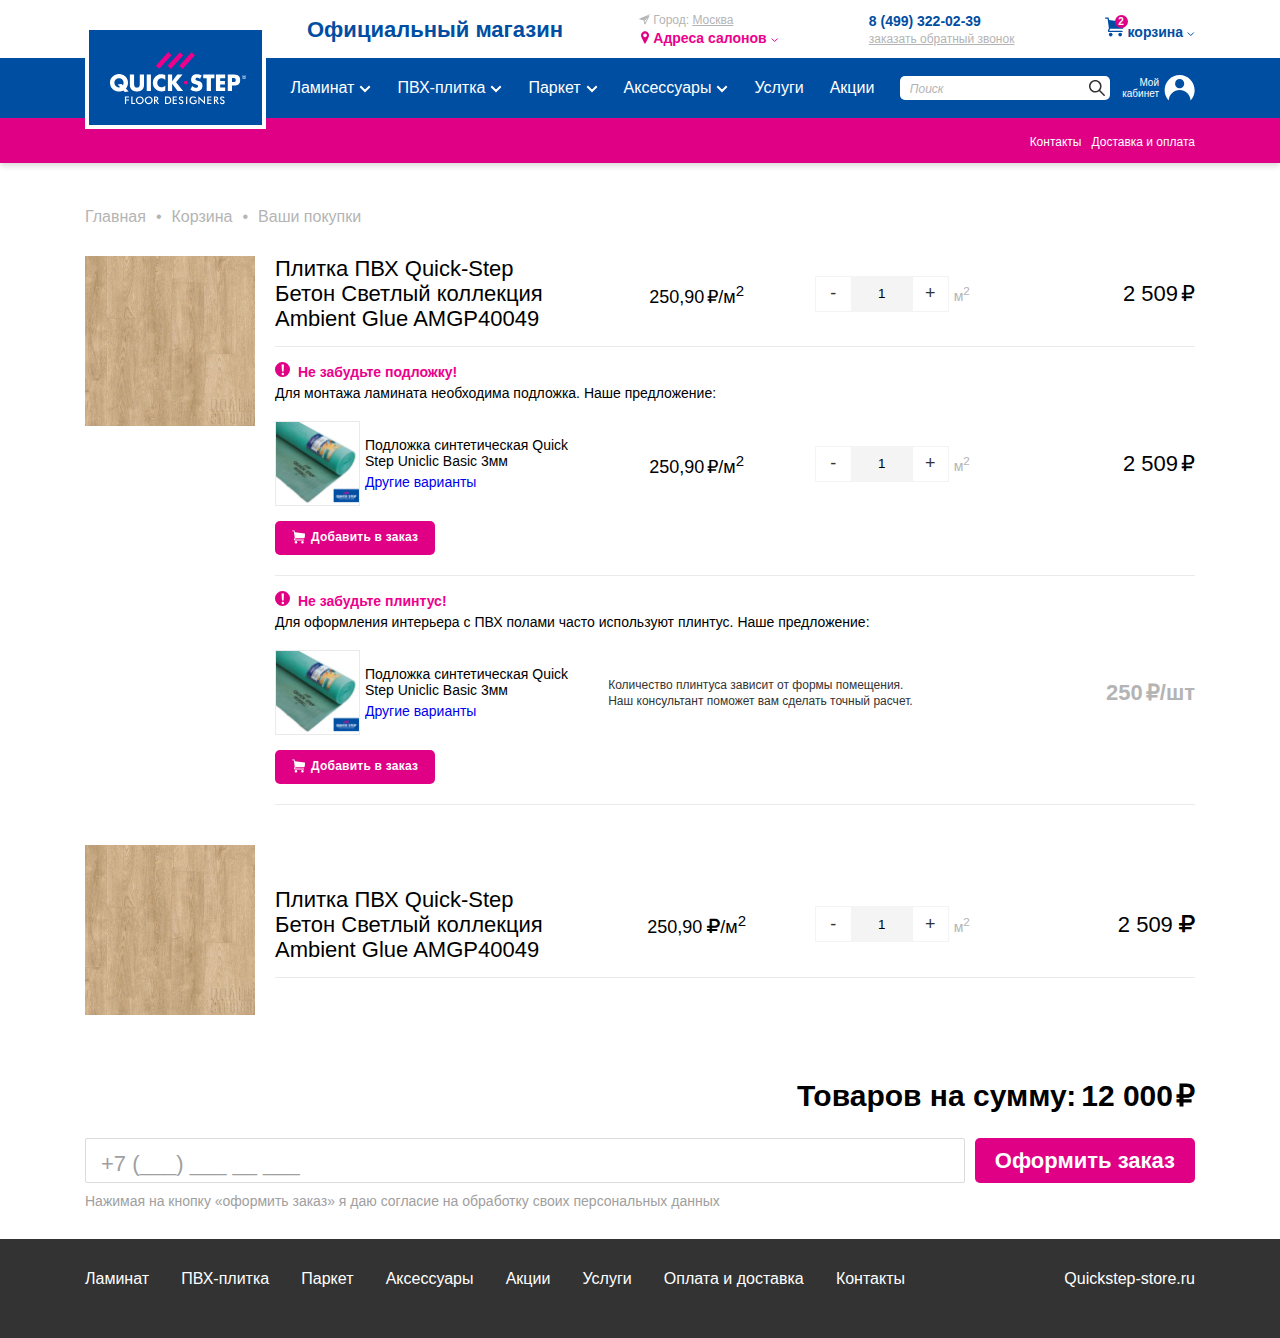
==== commit 24e85fe3: "cart rub updated" ====
--- a/cart.html
+++ b/cart.html
@@ -867,7 +867,7 @@
                             <img src="img/other/cart-thumb-mob-1.jpg" alt="">
                         </div>
                         <div class="caption">
-                            <div class="price">509 <i class="fa fa-rub" aria-hidden="true"></i>/м2</div>
+                            <div class="price">509<span class="rub">₽</span>/м<sup>2</sup></div>
                             <div class="qty">
                                 <div class="qty">
                                     <div class="qty__input">
@@ -879,13 +879,13 @@
                                 </div>
                             </div>
 
-                            <span>2 упаковки, всего 14 м2 </span>
+                            <span>2 упаковки, всего 14 м<sup>2</sup> </span>
 
                         </div>
                     </div>
                     <div class="extra-bar">
                         <a href="#"><i class="fa fa-trash" aria-hidden="true"></i></a>
-                        <span>1 254 <i class="fa fa-rub" aria-hidden="true"></i>/м2</span>
+                        <span>1 254<span class="rub">₽</span>/м<sup>2</sup></span>
                     </div>
                 </div>
                 <div class="cart-goods-item__content">
@@ -896,7 +896,7 @@
                                 Плитка ПВХ Quick-Step Бетон Светлый коллекция Ambient Glue AMGP40049
                             </div>
                             <div class="price">
-                                250,90 <i class="fa fa-rub" aria-hidden="true"></i>/м2
+                                250,90<span class="rub">₽</span>/м<sup>2</sup>
                             </div>
                             <div class="qty">
                                 <div class="qty">
@@ -909,7 +909,7 @@
                                 </div>
                             </div>
                             <div class="total-price">
-                                2 509 <i class="fa fa-rub" aria-hidden="true"></i>
+                                2 509<span class="rub">₽</span>
                             </div>
                         </div>
                     </div>
@@ -930,7 +930,7 @@
                                 </div>
                             </div>
                             <div class="price">
-                                250,90 <i class="fa fa-rub" aria-hidden="true"></i>/м2
+                                250,90<span class="rub">₽</span>/м<sup>2</sup>
                             </div>
                             <div class="qty">
                                 <div class="qty">
@@ -941,10 +941,10 @@
                                     </div>
                                     <span>м<sup>2</sup></span>
                                 </div>
-                                <span class="mobile"><strong>2 упаковки</strong>, всего 14 м2 </span>
+                                <span class="mobile"><strong>2 упаковки</strong>, всего 14 м<sup>2</sup> </span>
                             </div>
                             <div class="total-price">
-                                2 509 <i class="fa fa-rub" aria-hidden="true"></i>
+                                2 509<span class="rub">₽</span>
                             </div>
                         </div>
                         <div class="cart-goods-item__content-extra-button">
@@ -973,7 +973,7 @@
                                 сделать точный расчет.
                             </div>
                             <div class="price-offer">
-                                250 <i class="fa fa-rub" aria-hidden="true"></i>/шт
+                                250<span class="rub">₽</span>/шт
                             </div>
                         </div>
                         <div class="cart-goods-item__content-extra-button">
@@ -999,7 +999,7 @@
                             <img src="img/other/cart-thumb-mob-1.jpg" alt="">
                         </div>
                         <div class="caption">
-                            <div class="price">509 <i class="fa fa-rub" aria-hidden="true"></i>/м2</div>
+                            <div class="price">509<span class="rub">₽</span>/м<sup>2</sup></div>
                             <div class="qty">
                                 <div class="qty">
                                     <div class="qty__input">
@@ -1011,13 +1011,13 @@
                                 </div>
                             </div>
 
-                            <span>2 упаковки, всего 14 м2 </span>
+                            <span>2 упаковки, всего 14 м<sup>2</sup> </span>
 
                         </div>
                     </div>
                     <div class="extra-bar">
                         <a href="#"><i class="fa fa-trash" aria-hidden="true"></i></a>
-                        <span>1 254 <i class="fa fa-rub" aria-hidden="true"></i>/м2</span>
+                        <span>1 254<span class="rub">₽</span>/м<sup>2</sup></span>
                     </div>
                 </div>
                 <div class="cart-goods-item__content">
@@ -1027,7 +1027,7 @@
                                 Плитка ПВХ Quick-Step Бетон Светлый коллекция Ambient Glue AMGP40049
                             </div>
                             <div class="price">
-                                250,90 <i class="fa fa-rub" aria-hidden="true"></i>/м2
+                                250,90 <i class="fa fa-rub" aria-hidden="true"></i>/м<sup>2</sup>
                             </div>
                             <div class="qty">
                                 <div class="qty">
@@ -1052,7 +1052,7 @@
         <!--** cart summary -->
         <div class="cart-summary">
             <h4>Товаров на сумму:</h4>
-            <p>12 000 <i class="fa fa-rub" aria-hidden="true"></i></p>
+            <p>12 000<span class="rub">₽</span></p>
         </div>
         <!--** ** **-->
 
--- a/styles.css
+++ b/styles.css
@@ -1,3 +1,6 @@
+html {
+  scroll-behavior: smooth; }
+
 ul {
   list-style: none; }
 
@@ -22,6 +25,14 @@
   font-family: Arial, sans-serif;
   font-style: normal; }
 
+.anchor-desktop {
+  display: block;
+  position: relative; }
+  .anchor-desktop > i {
+    position: absolute;
+    top: -170px;
+    display: block; }
+
 .b-lazy {
   transition: opacity 500ms ease-in-out;
   max-width: 100%;
@@ -29,6 +40,10 @@
 
 .b-lazy.b-loaded {
   opacity: 1; }
+
+.rub {
+  font-family: 'Roboto', sans-serif;
+  margin-left: 3px; }
 
 .pink-btn {
   display: inline-flex;
@@ -976,7 +991,7 @@
       max-height: initial;
       background: #fff;
       padding-bottom: 20px;
-      box-shadow: 0 4px 8px 0 rgba(0, 0, 0, 0.15);
+      box-shadow: 0 8px 8px 0 rgba(0, 0, 0, 0.15);
       border-radius: 0 0 5px 5px;
       transition: all 0.1s linear; }
   .product__wrapper .product-item {
@@ -1519,27 +1534,28 @@
       background: #fff;
       border-top: 4px solid #004EA2;
       border-radius: 3px 3px 0 0 !important;
-      border-left: 1px solid #B4B4B4 !important;
-      border-right: 1px solid #B4B4B4 !important;
       border-bottom: 1px solid white;
       color: #004EA1;
-      padding-top: 7px; }
-.goods-card-main__content .goods-card-main__content-description > .description-table {
-  width: 100%;
-  font-size: 14px;
-  line-height: 16px;
-  color: #333; }
-  .goods-card-main__content .goods-card-main__content-description > .description-table th {
-    text-align: left;
-    font-weight: bold;
-    font-size: 16px;
-    line-height: 18px;
-    padding: 20px 0 20px 10px;
-    border-bottom: 1px dashed rgba(180, 180, 180, 0.5); }
-  .goods-card-main__content .goods-card-main__content-description > .description-table td {
-    width: 50%;
-    padding: 12px 0 12px 10px;
-    border-bottom: 1px dashed rgba(180, 180, 180, 0.5); }
+      padding-top: 7px;
+      transition: all 0.1s linear; }
+.goods-card-main__content .goods-card-main__content-description {
+  display: none; }
+  .goods-card-main__content .goods-card-main__content-description > .description-table {
+    width: 100%;
+    font-size: 14px;
+    line-height: 16px;
+    color: #333; }
+    .goods-card-main__content .goods-card-main__content-description > .description-table th {
+      text-align: left;
+      font-weight: bold;
+      font-size: 16px;
+      line-height: 18px;
+      padding: 20px 0 20px 10px;
+      border-bottom: 1px dashed rgba(180, 180, 180, 0.5); }
+    .goods-card-main__content .goods-card-main__content-description > .description-table td {
+      width: 50%;
+      padding: 12px 0 12px 10px;
+      border-bottom: 1px dashed rgba(180, 180, 180, 0.5); }
 
 .goods-card-main__extra-offer {
   padding: 10px 0 80px 0; }
@@ -2039,7 +2055,7 @@
       text-align: right; } }
 
 footer {
-  background-color: #333333;
+  background-color: #333;
   color: white; }
   @media (max-width: 600px) {
     footer {
